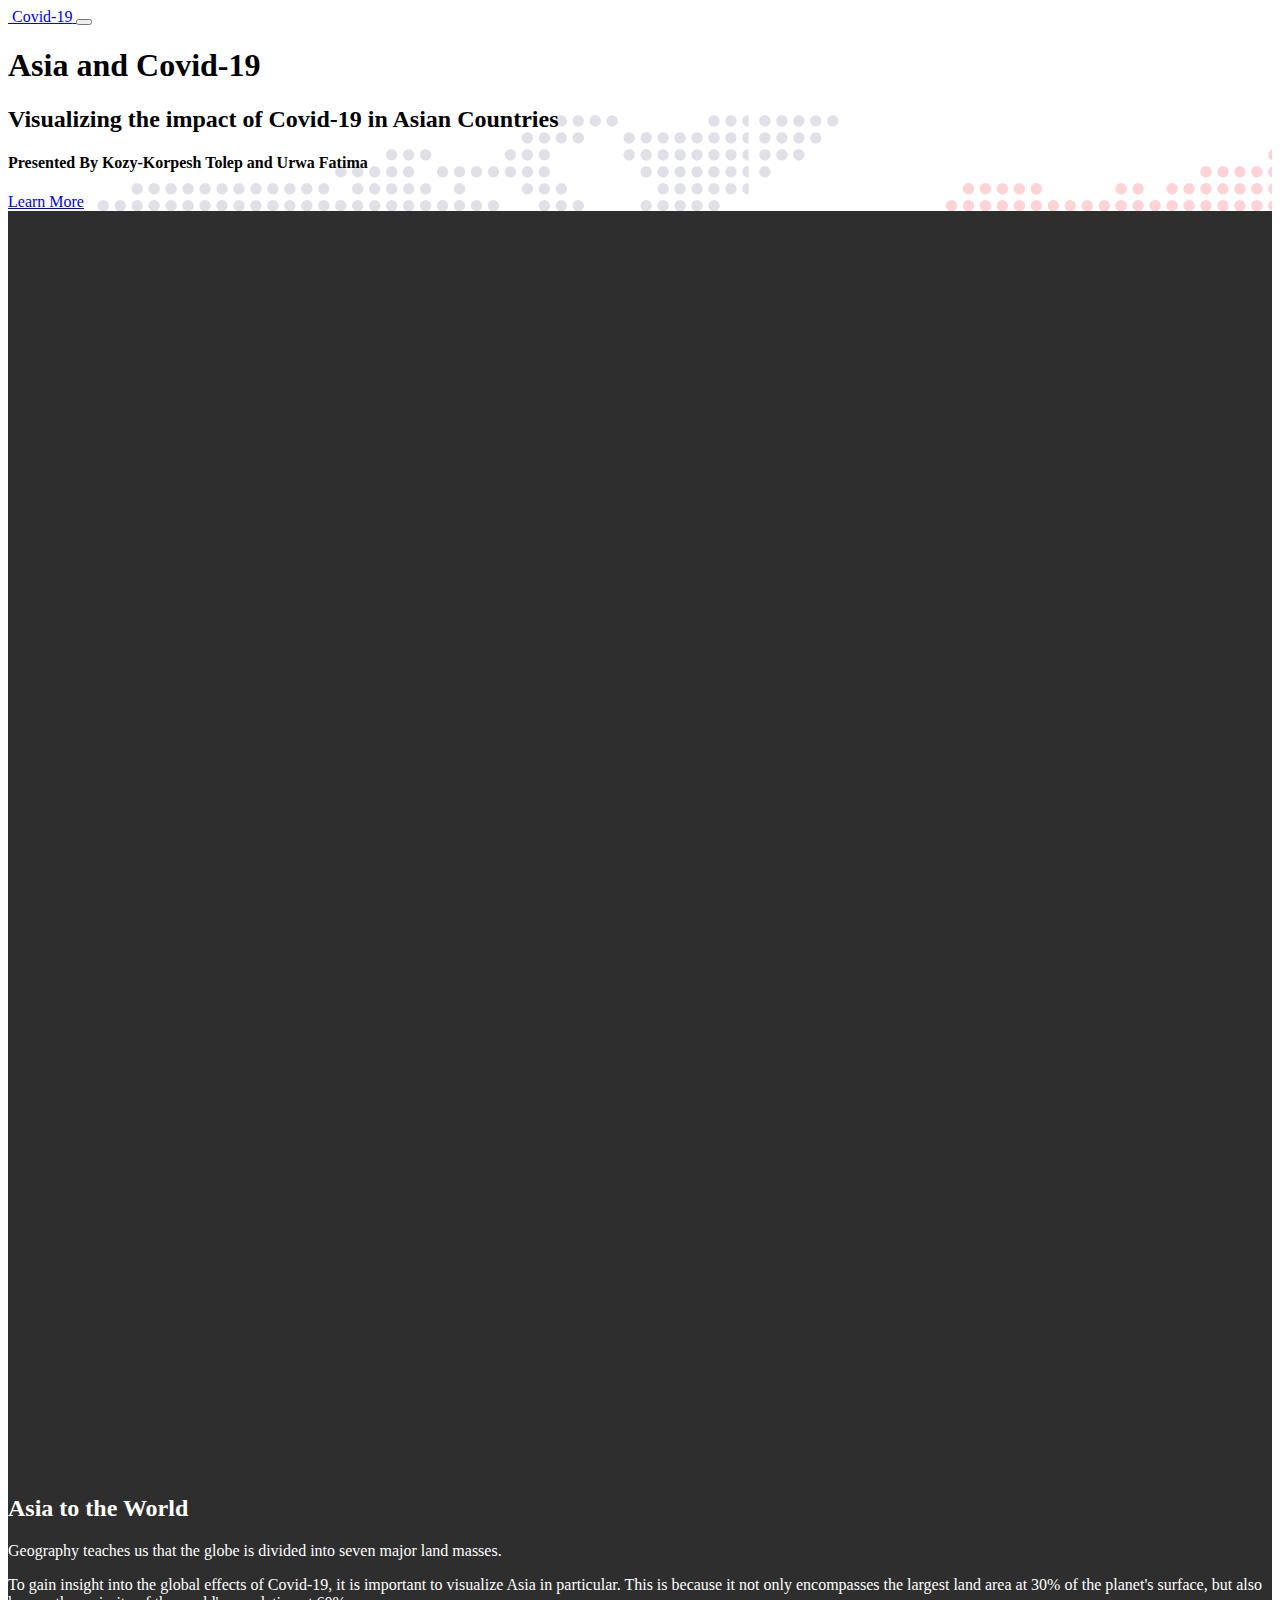
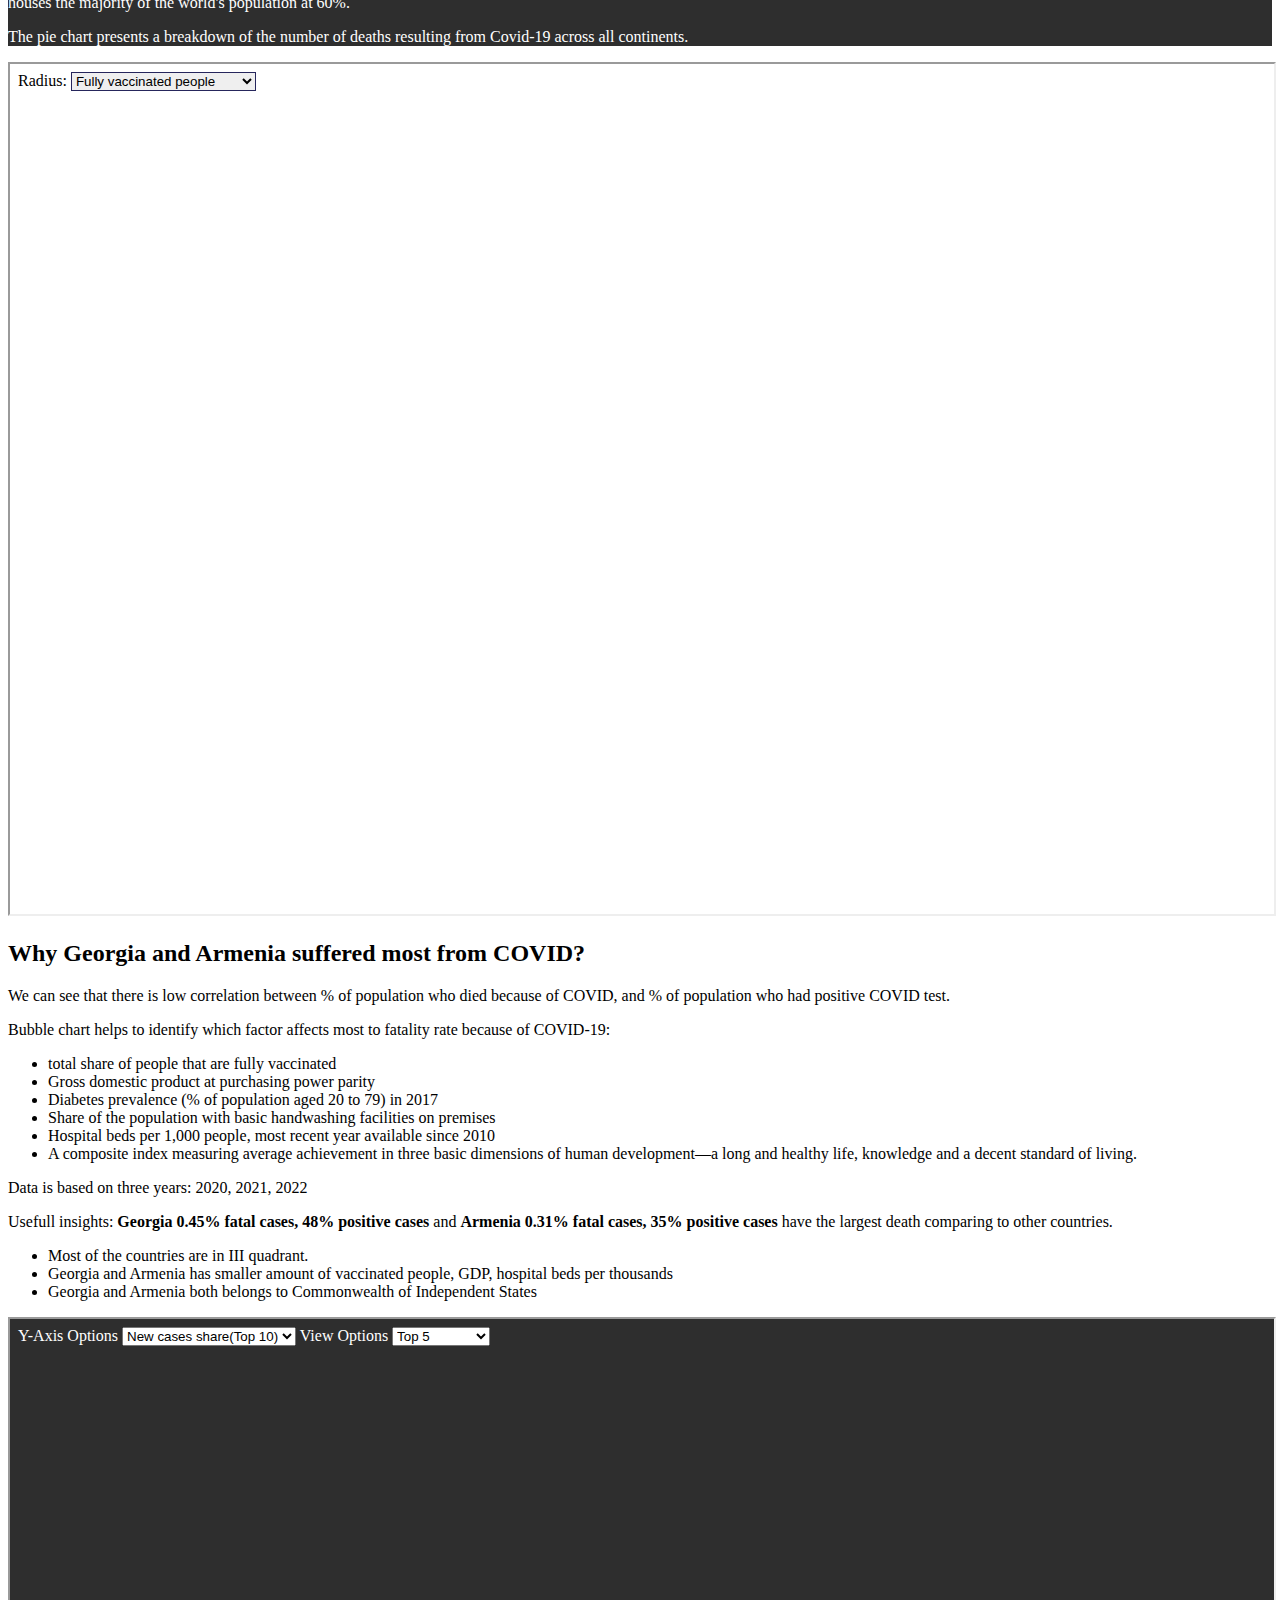
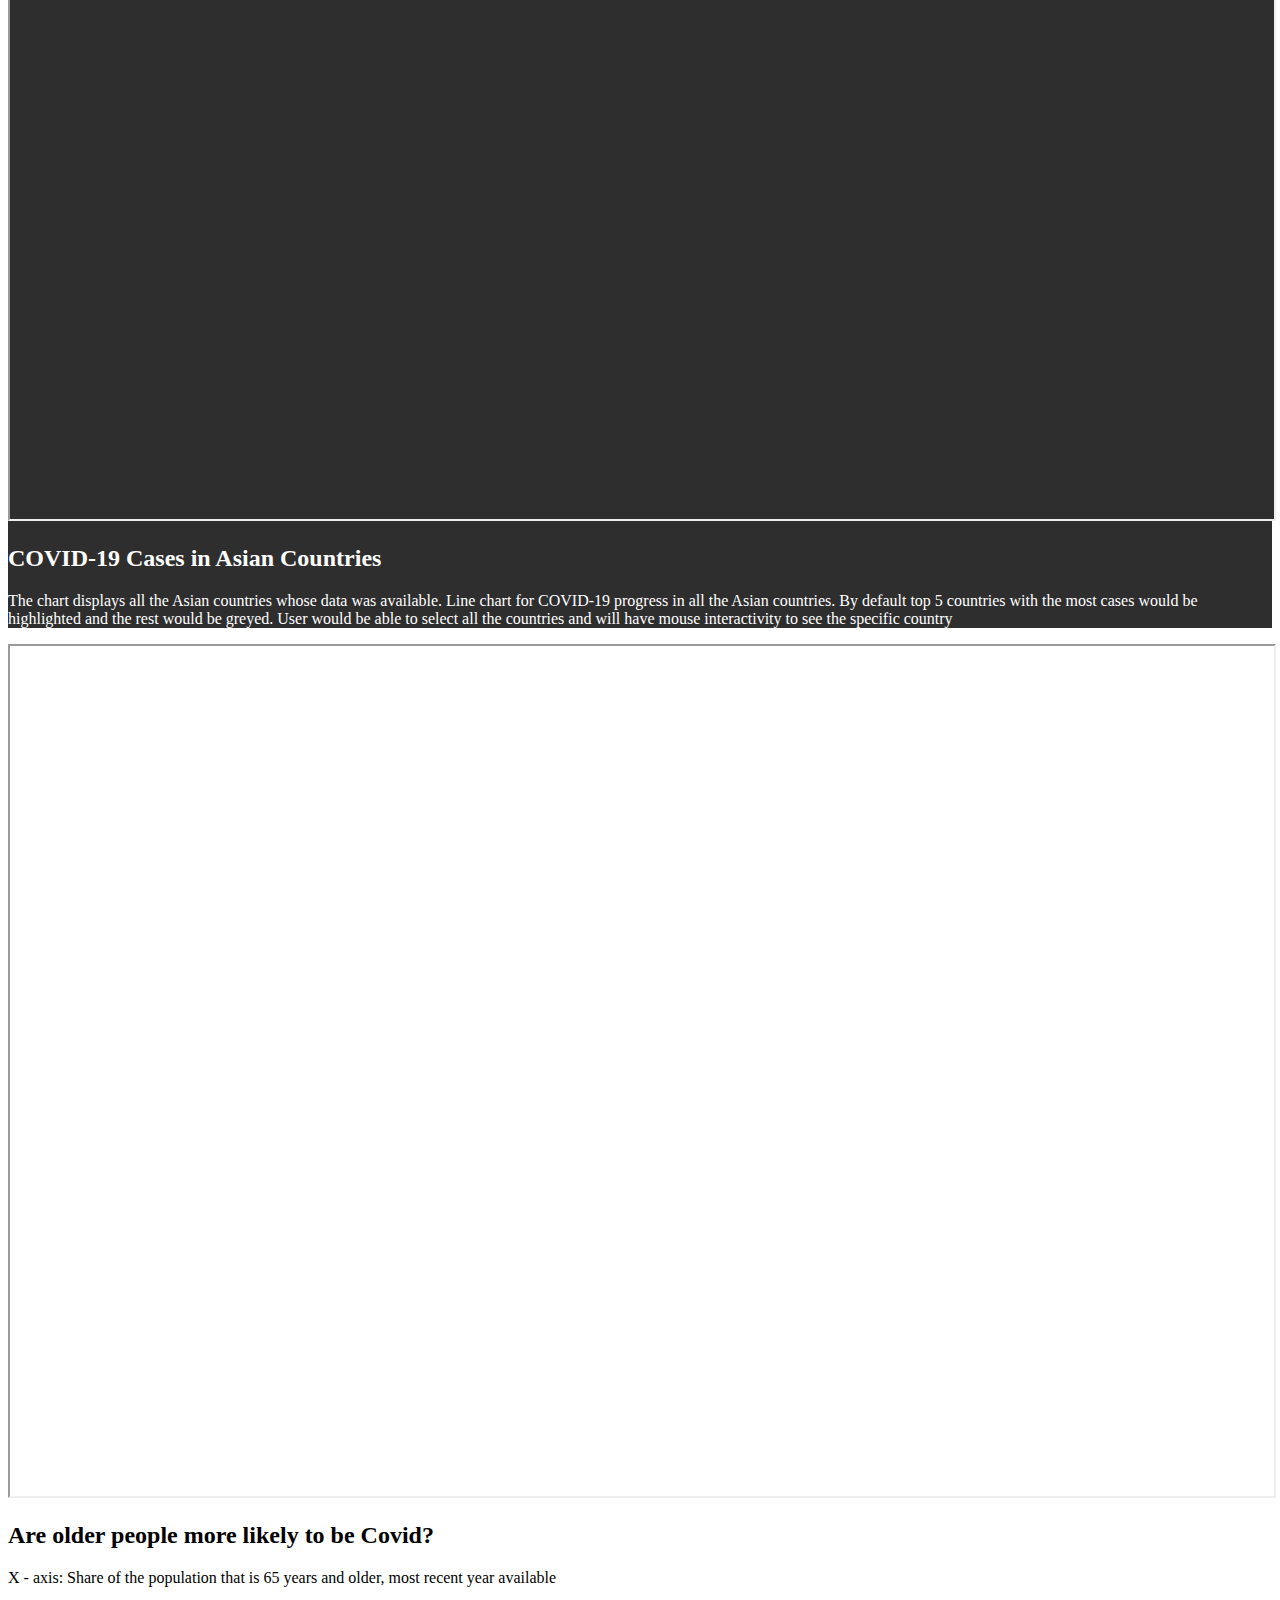
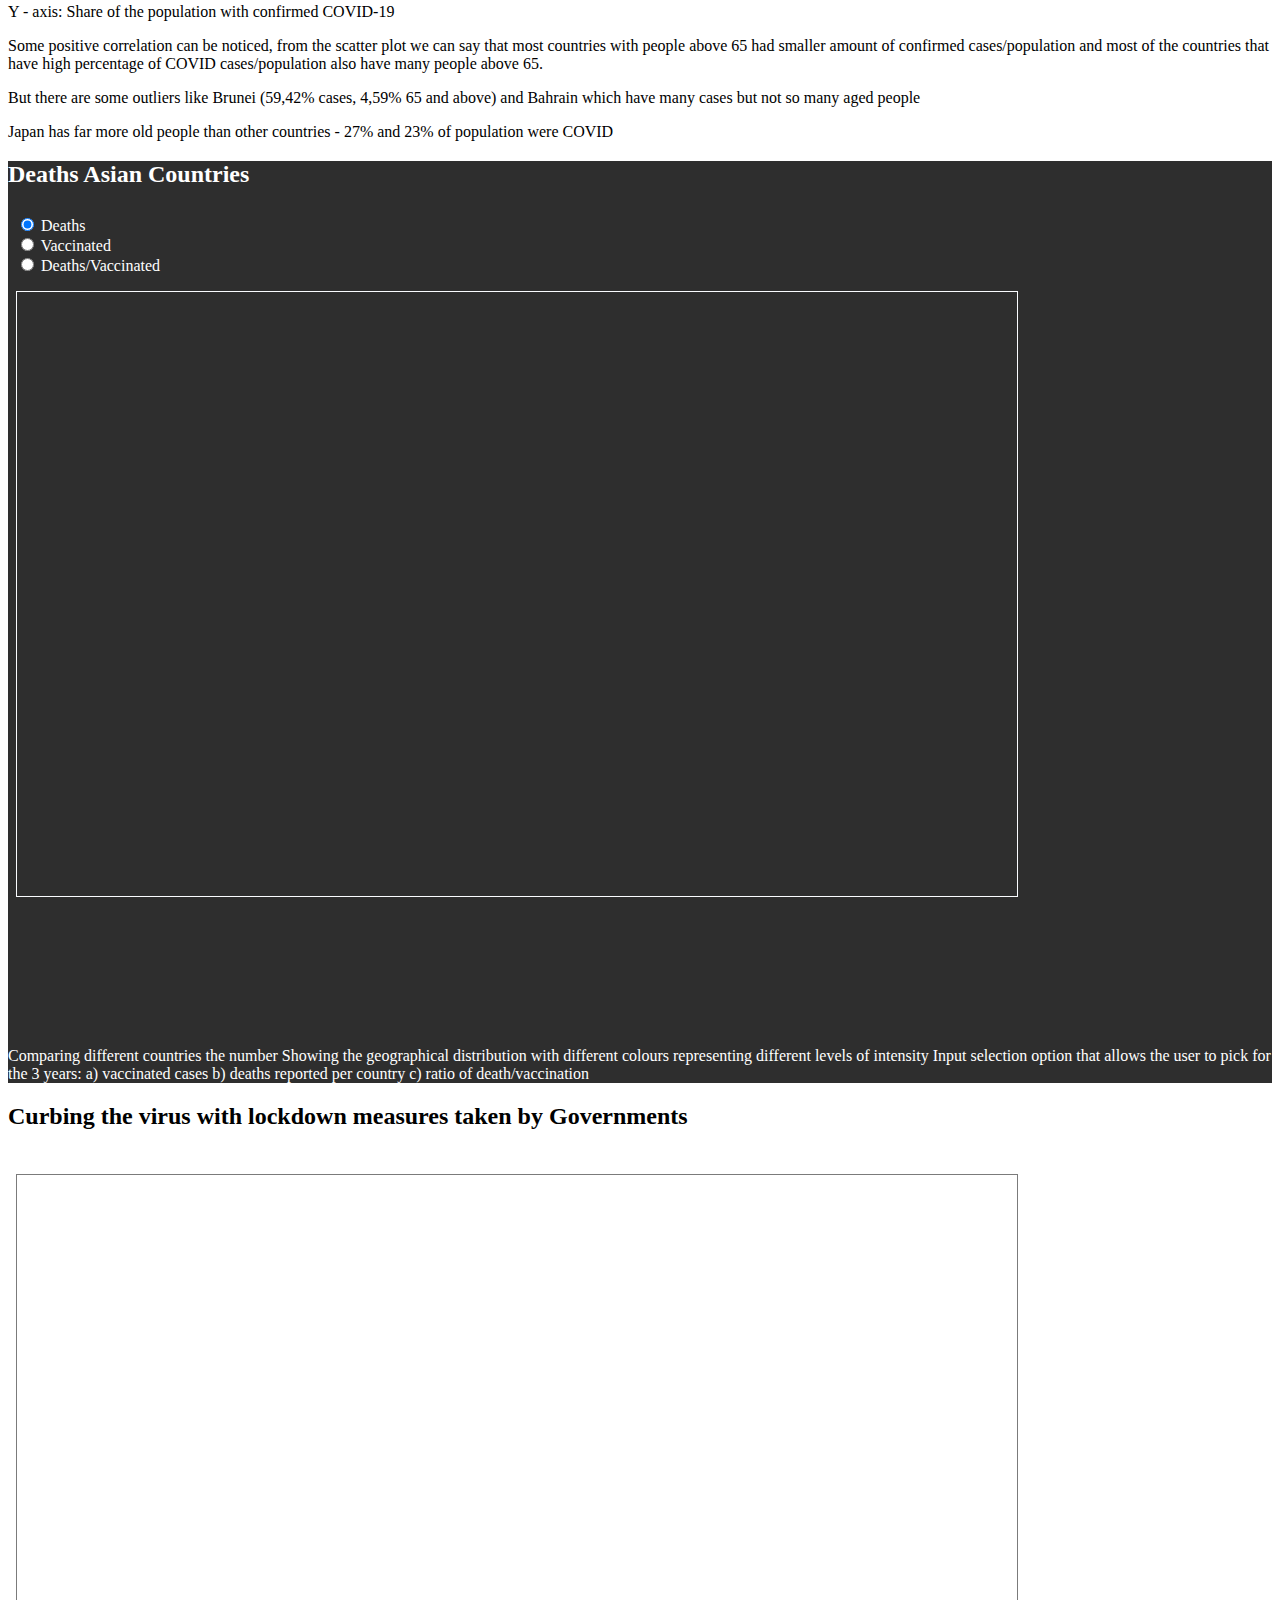
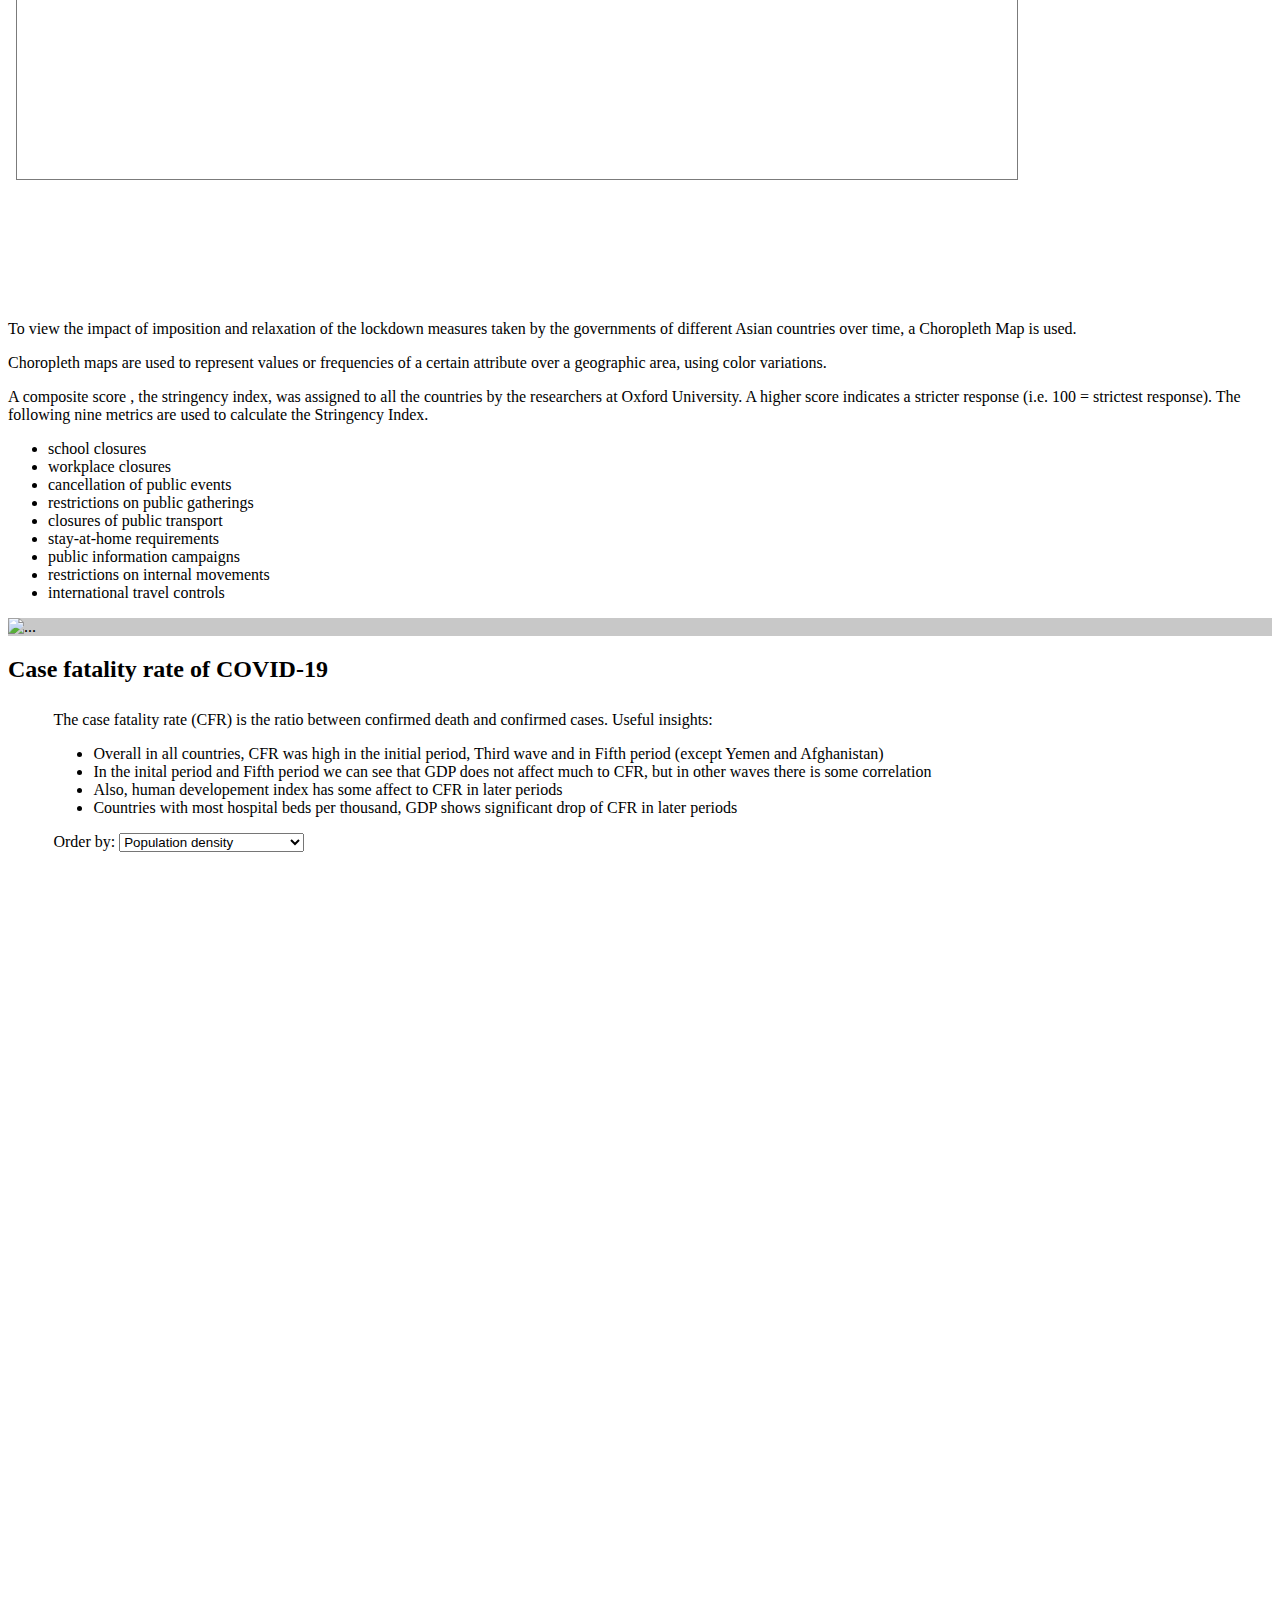
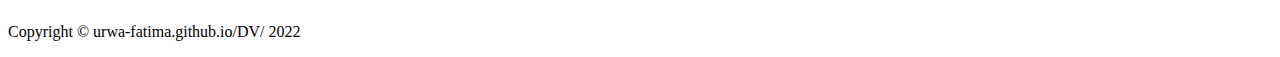
==== index.html @ a793b96e "updates" ====
<!DOCTYPE html>
<html lang="en">

<head>
    <meta charset="UTF-8">
    <meta http-equiv="X-UA-Compatible" content="IE=edge">
    <meta name="viewport" content="width=device-width, initial-scale=1.0">

    <title>Covid-19 Data Visualization for Asia</title>
    <link rel="icon" type="image/png" sizes="64x64" href="./images/favicon3.ico">

    <!-- Font Awesome icons (free version)-->
    <script src="https://use.fontawesome.com/releases/v6.1.0/js/all.js" crossorigin="anonymous"></script>
    <!-- Google fonts-->
    <link href="https://fonts.googleapis.com/css?family=Catamaran:100,200,300,400,500,600,700,800,900"
        rel="stylesheet" />
    <link href="https://fonts.googleapis.com/css?family=Lato:100,100i,300,300i,400,400i,700,700i,900,900i"
        rel="stylesheet" />
    <!-- Core theme CSS (includes Bootstrap)-->
    <link href="./css/styles.css" rel="stylesheet" />
    <link href="./css/style-custom.css" rel="stylesheet" />

    <script src="https://ajax.googleapis.com/ajax/libs/jquery/2.1.1/jquery.min.js"></script>
    <!-- d3 library -->
    <script src="https://d3js.org/d3.v6.js"></script>
    <!-- <script src="https://d3js.org/d3.v4.js"></script> -->

</head>

<body class="d-flex flex-column min-vh-100" id="page-top">
    <!-- Navigation-->
    <!-- Navigation-->
    <nav class="navbar navbar-expand-lg navbar-dark navbar-custom fixed-top ">
        <div class="container px-5  flex-sm-nowrap">

            <a class="navbar-brand" href="index.html">
                <img width="8%" src="images/favicon3.ico" alt=""> <span>Covid-19</span> </a>
            <button class="navbar-toggler" type="button" data-bs-toggle="collapse" data-bs-target="#navbarResponsive"
                aria-controls="navbarResponsive" aria-expanded="false" aria-label="Toggle navigation"><span
                    class="navbar-toggler-icon"></span></button>
            <div class="collapse navbar-collapse" id="navbarResponsive">
                <ul class="navbar-nav ms-auto">
                    <!-- <li class="nav-item"><a class="nav-link" href="./cases.html" target="_blank">Cases</a></li>
                    <li class="nav-item"><a class="nav-link" href="./deaths.html" target="_blank">Deaths</a></li>
                    <li class="nav-item"><a class="nav-link" href="./vaccinations.html" target="_blank">Vaccinations</a> -->
                    </li>
                </ul>
            </div>
        </div>
    </nav>

    <!-- Header-->
    <header style="background-image: url('images/asia-highlighted-world-dot-map.png');" class="masthead text-center">
        <div class="masthead-content">
            <div class="container px-5">
                <h1 class="masthead-heading mb-0">Asia and Covid-19</h1>
                <h2 class="masthead-subheading mb-5">Visualizing the impact of Covid-19 in Asian Countries</h2>
                <h4 class="mb-0">Presented By Kozy-Korpesh Tolep and Urwa Fatima</h4>
                <a class="btn btn-primary btn-xl rounded-pill mt-5" href="#scroll">Learn More</a>
            </div>
        </div>
    </header>

    <!-- Content section 1 Pie Chart-->
    <section class="odd-section" id="scroll">
        <div class="container px-2">
            <div class="row gx-5 align-items-center">
                <div class="col-lg-6 order-lg-2 center-align-div">
                    <div id="world-asia-pie-chart" class="svg-container align-items-center">
                    </div>
                    <script src="js/pie-chart.js"></script>

                </div>
                <div class="col-lg-6 order-lg-1">
                    <div class="p-5">
                        <h2 class="display-4">Asia to the World</h2>
                        <!-- <h5 class="display-6">Continents deaths distribution</h5> -->
                        <p>Geography teaches us that the globe is divided into seven major land masses.</p>
                        <p>To gain insight into the global effects of Covid-19,
                            it is important to visualize Asia in particular.
                            This is because it not only encompasses the largest
                            land area at 30% of the planet's surface, but also houses
                            the majority of the world's population at 60%. </p>
                        <p> The pie chart presents a breakdown of the number of deaths
                            resulting from Covid-19 across all continents.</p>

                    </div>
                </div>
            </div>
        </div>
    </section>
    <!-- Content section 2 Bubble Chart-->
    <section>
        <div class="container px-2">
            <div class="row gx-5 align-items-center">
                <div class="col-md-8">
                    <iframe src="charts/bubble.html" title="Bubble Chart"
                        style="width: 100%; height: 850px; overflow: hidden;" scrolling="no"></iframe>
                </div>
                <div class="col-md-4 pb-5">
                    <h2 class="display-5 pt-5">Why Georgia and Armenia suffered most from COVID?</h2>
                    We can see that there is low correlation between % of population who died because of COVID, and % of
                    population who had positive COVID test.
                    <p></p>
                    <p>Bubble chart helps to identify which factor affects most to fatality rate because of COVID-19:
                    <ul>
                        <li>total share of people that are fully vaccinated </li>
                        <li>Gross domestic product at purchasing power parity </li>
                        <li>Diabetes prevalence (% of population aged 20 to 79) in 2017 </li>
                        <li>Share of the population with basic handwashing facilities on premises</li>
                        <li>Hospital beds per 1,000 people, most recent year available since 2010</li>
                        <li> A composite index measuring average achievement in three basic dimensions of human
                            development—a long and healthy life, knowledge and a decent standard of living.
                        </li>
                    </ul>

                    </p>
                    <p>Data is based on three years: 2020, 2021, 2022</p>
                    Usefull insights:

                    <strong>Georgia 0.45% fatal cases, 48% positive cases </strong> and
                    <strong>Armenia 0.31% fatal cases, 35% positive cases</strong>
                    have the largest death comparing to other
                    countries.
                    <ul>
                        <li> Most of the countries are in III quadrant.</li>
                        <li>Georgia and Armenia has smaller amount of vaccinated people, GDP, hospital beds per
                            thousands</li>
                        <li>Georgia and Armenia both belongs to Commonwealth of Independent States</li>

                    </ul>
                    <!-- <a class="btn btn-outline-primary rounded-pill btn-l" href="charts/line_chart.html"
                        target="_blank">Learn More</a> -->
                </div>
            </div>
        </div>
    </section>
    <!-- Content section 3 Line Charts-->
    <section class="odd-section">
        <div class="container px-2">
            <div class="row gx-5 align-items-center">
                <div class="col-md-8 order-md-2">
                    <iframe src="charts/line_chart.html" title="Line Chart"
                        style="width: 100%; height: 800px; overflow: hidden;" scrolling="no"></iframe>
                    <!-- <div class="p-5"><img class="img-fluid rounded-circle p-5" src="images/virus-png.png" alt="..." />
                    </div> -->
                </div>
                <div class="col-lg-4 order-lg-1">
                    <div class="p-2">
                        <h2 class="display-4">COVID-19 Cases in Asian Countries</h2>
                        <p>The chart displays all the Asian countries whose data was available.
                            Line chart for COVID-19 progress in all the Asian countries.
                            By default top 5 countries with the most cases
                            would be highlighted and the rest would be greyed.
                            User would be able to select all the countries
                            and will have mouse interactivity to see the specific country
                        </p>
                        <!-- <a class="btn btn-primary rounded-pill btn-l" href="charts/line_chart.html"
                            target="_blank">Learn More</a> -->
                    </div>
                </div>
            </div>
        </div>
    </section>
    <!-- Content section 4 Scatter Plot-->
    <section>
        <div class="row gx-5 align-items-center">
            <div class="col-lg-8 order-lg-1">
                <iframe src="charts/scatter_plot.html" title="Scatter Plot"
                    style="width: 100%; height: 850px; overflow: hidden;" scrolling="no"></iframe>
                <!-- <div class="p-5"><img class="img-fluid rounded-circle p-5" src="images/vaccine.png" alt="..." />
                </div> -->
            </div>
            <div class="col-lg-4 order-lg-2">
                <div class="p-2">
                    <h2 class="display-4">Are older people more likely to be Covid?</h2>
                    <p>X - axis: Share of the population that is 65 years and older, most recent year available</p>
                    <p>Y - axis: Share of the population with confirmed COVID-19</p>
                    <p>Some positive correlation can be noticed, from the scatter plot we can say that most countries
                        with people above 65 had smaller amount of confirmed cases/population
                        and most of the countries that have high percentage of COVID cases/population also have many
                        people above 65. </p>
                    <p>But there are some outliers like Brunei (59,42% cases, 4,59% 65 and above) and Bahrain which have
                        many cases but not so many aged people</p>
                    <p>Japan has far more old people than other countries - 27% and 23% of population were COVID</p>
                </div>
            </div>
        </div>
        <div class="container px-5">
        </div>
    </section>

    <!-- Content section 5  Maps -->
    <section class="odd-section">
        <div class="container px-2">
            <div class="row gx-5 align-items-center">
                <div class="p-5">
                    <h2 class="display-4 text-center">Deaths Asian Countries</h2>
                </div>
                <div class="col">
                    <iframe src="charts/chl.html" title="Choropleth Map"
                        style="width: 100%; height: 820px; overflow: hidden; border: 0px none;" scrolling="no"></iframe>
                    <!-- <div class="p-5"><img class="img-fluid rounded-circle p-5" src="images/virus-png.png" alt="..." />
                    </div> -->
                </div>
            </div>
            <div class="row gx-5 align-items-center">
                <div class="col">
                    <div class="p-5">

                        <p>Comparing different countries the number Showing the geographical distribution with different
                            colours representing different levels of intensity

                            Input selection option that allows the user to pick for the 3 years:
                            a) vaccinated cases
                            b) deaths reported per country
                            c) ratio of death/vaccination
                        </p>
                        <!-- <a class="btn btn-primary rounded-pill btn-l" href="charts/line_chart.html"
                            target="_blank">Learn More</a> -->
                    </div>
                </div>
            </div>

        </div>
    </section>

    <!-- Content section 6 stringency Index Map -->
    <section>
        <div class="container px-2">
            <div class="row gx-5 align-items-center">
                <div class="p-5">
                    <h2 class="display-4 text-center">Curbing the virus with lockdown measures taken by Governments</h2>
                </div>
                <div class="col">
                    <iframe src="charts/stringency.html" title="Choropleth Map"
                        style="width: 100%; height: 750px; overflow: hidden; border: 0px none;" scrolling="no"></iframe>
                    <!-- <div class="p-5"><img class="img-fluid rounded-circle p-5" src="images/virus-png.png" alt="..." />
                        </div> -->
                </div>
            </div>
            <div class="row gx-5 align-items-center">
                <div class="col">
                    <div class="p-5">

                        <p>To view the impact of imposition and relaxation of the lockdown measures taken by the
                            governments of different Asian countries over time, a Choropleth Map is used.</p>
                        <p>
                            Choropleth maps are used to represent values or frequencies of a certain attribute over a
                            geographic area, using color variations.
                        </p>
                        <p>
                            A composite score , the stringency index, was assigned to all the countries by the
                            researchers at Oxford University.
                            A higher score indicates a stricter response (i.e. 100 = strictest response).
                            The following nine metrics are used to calculate the Stringency Index.</p>
                        <ul>
                            <li>school closures</li>
                            <li>workplace closures</li>
                            <li>cancellation of public events</li>
                            <li>restrictions on public gatherings</li>
                            <li>closures of public transport</li>
                            <li>stay-at-home requirements</li>
                            <li>public information campaigns</li>
                            <li>restrictions on internal movements</li>
                            <li>international travel controls</li>
                        </ul>

                        <!-- <a class="btn btn-primary rounded-pill btn-l" href="charts/line_chart.html"
                            target="_blank">Learn More</a> -->
                    </div>
                </div>
            </div>

        </div>
    </section>
    <section style="background-color: rgb(200, 200, 200);">
        <div class="row">
            <div class="col-lg-9">
                <p></p>
            </div>
            <div class="col-lg-3">
                <div><img class="img-fluid rounded-circle p-5" src="images/vaccine.png" alt="..." />
                </div>
            </div>
    </section>

    <!-- Content section 7 stacked bar chart-->
    <section>
        <!-- <div class="container px-2"> -->
        <div class="row gx-5 align-items-center">
            <div class="p-5">
                <h2 class="display-4 text-center">Case fatality rate of COVID-19</h2>
            </div>
            <div class="col">
                <iframe src="charts/stacked_bar_chart.html" title="Stacked Barchart"
                    style="width: 100%; height: 900px; overflow: hidden; border: 0px none;" scrolling="no"></iframe>
                <!-- <div class="p-5"><img class="img-fluid rounded-circle p-5" src="images/virus-png.png" alt="..." />
                    </div> -->
            </div>
        </div>


        </div>
    </section>



    <!-- Footer-->
    <footer class="py-5 footer-custom">
        <div class="container px-5">
            <p class="m-0 text-center text-white small">Copyright &copy; urwa-fatima.github.io/DV/ 2022</p>
        </div>
    </footer>

    <!-- Bootstrap core JS -->
    <script src="js/bootstrap.bundle.min.js"></script>
    <!-- Core theme JS-->

</body>

</html>
---- css/style-custom.css ----
.page-body {
    width: 100%;
    height: 100%;
}

.link-decoration-none,
.link-decoration-none:hover {
    text-decoration: none;
    color: var(--bs-body-color);

}

.odd-section {
    /* background-color: #CCCCCC; */
    background-color: #2E2E2E;
    color: white;
}

.btn-l {
    text-transform: uppercase;
    padding: 0.7rem 3rem;
    font-size: 0.9rem;
    font-weight: 700;
    letter-spacing: 0.1rem;
}

.svg-container {
    display: inline-block;
    position: relative;
    width: 100%;
    padding-bottom: 100%;
    vertical-align: middle;
    overflow: hidden;
}

.bubble-svg {
    display: inline-block;
    position: relative;
    width: 100%;
    vertical-align: middle;
    overflow: hidden;
}

.graph-div {
    width: 100%;
    height: 100%;
}

.main-graph {
    display: flex;
    align-items: stretch;
    min-height: 100vh;
    flex: 1;

}

.center-align-div {

    align-items: center;
    align-content: center;
    align-self: center;
    display: flex;
    flex-direction: column;

}

.svg-container-line-chart {
    padding-bottom: 55% !important;
}

.svg-content {
    display: inline-block;
    position: absolute;
    /* top: 0; */
    left: 0;
}

@media (min-width: 280px) {

    .flex-sm-nowrap {
        flex-wrap: nowrap !important;
    }
}

/* Line Chart CSS */

/* AXES */
/* ticks */
.axis line {
    stroke: #706f6f;
    stroke-width: 1;
    shape-rendering: crispEdges;
}

/* axis contour */
.axis path {
    stroke: #706f6f;
    stroke-width: 1;
    shape-rendering: crispEdges;
}

/* axis text */
.axis text {
    fill: #f5f5f5;
    font-family: Georgia;
    font-size: 1.5em;
}

/* LINE CHART */
.line {
    fill: none;
    stroke: #e7e4e4;
    stroke-width: 3;
}

.ghost-line {
    fill: none;
    stroke: #FF1D33;
    opacity: 0;
    stroke-width: 10;
}


/* TOOLTIP */
.tooltip {
    fill: #2b2929;
    font-family: Georgia;
    font-size: 150%;
}

/* POINTS */
.point {
    stroke: none;
    fill: #9c9c9c;
}

/* LABEL*/
.series_label {
    fill: #e7e4e4;
    font-family: Georgia;
    font-size: 1em;
}
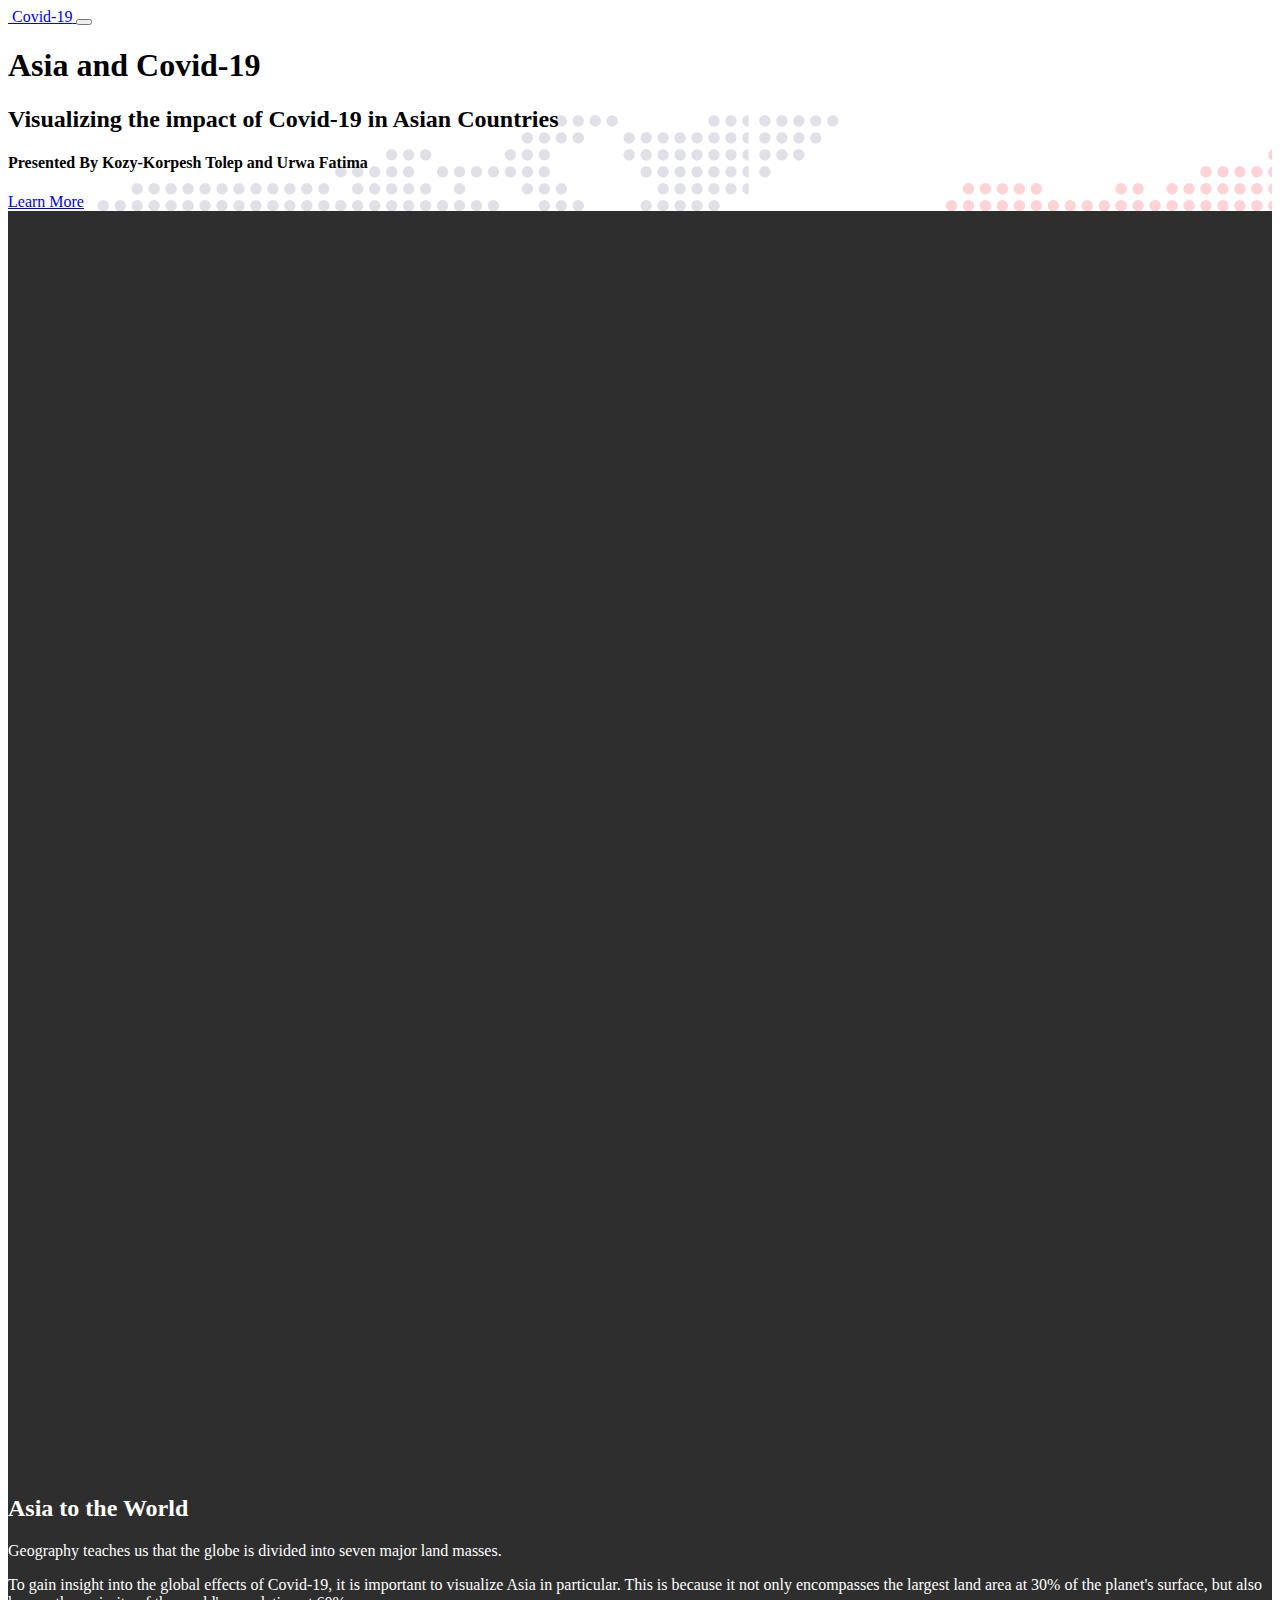
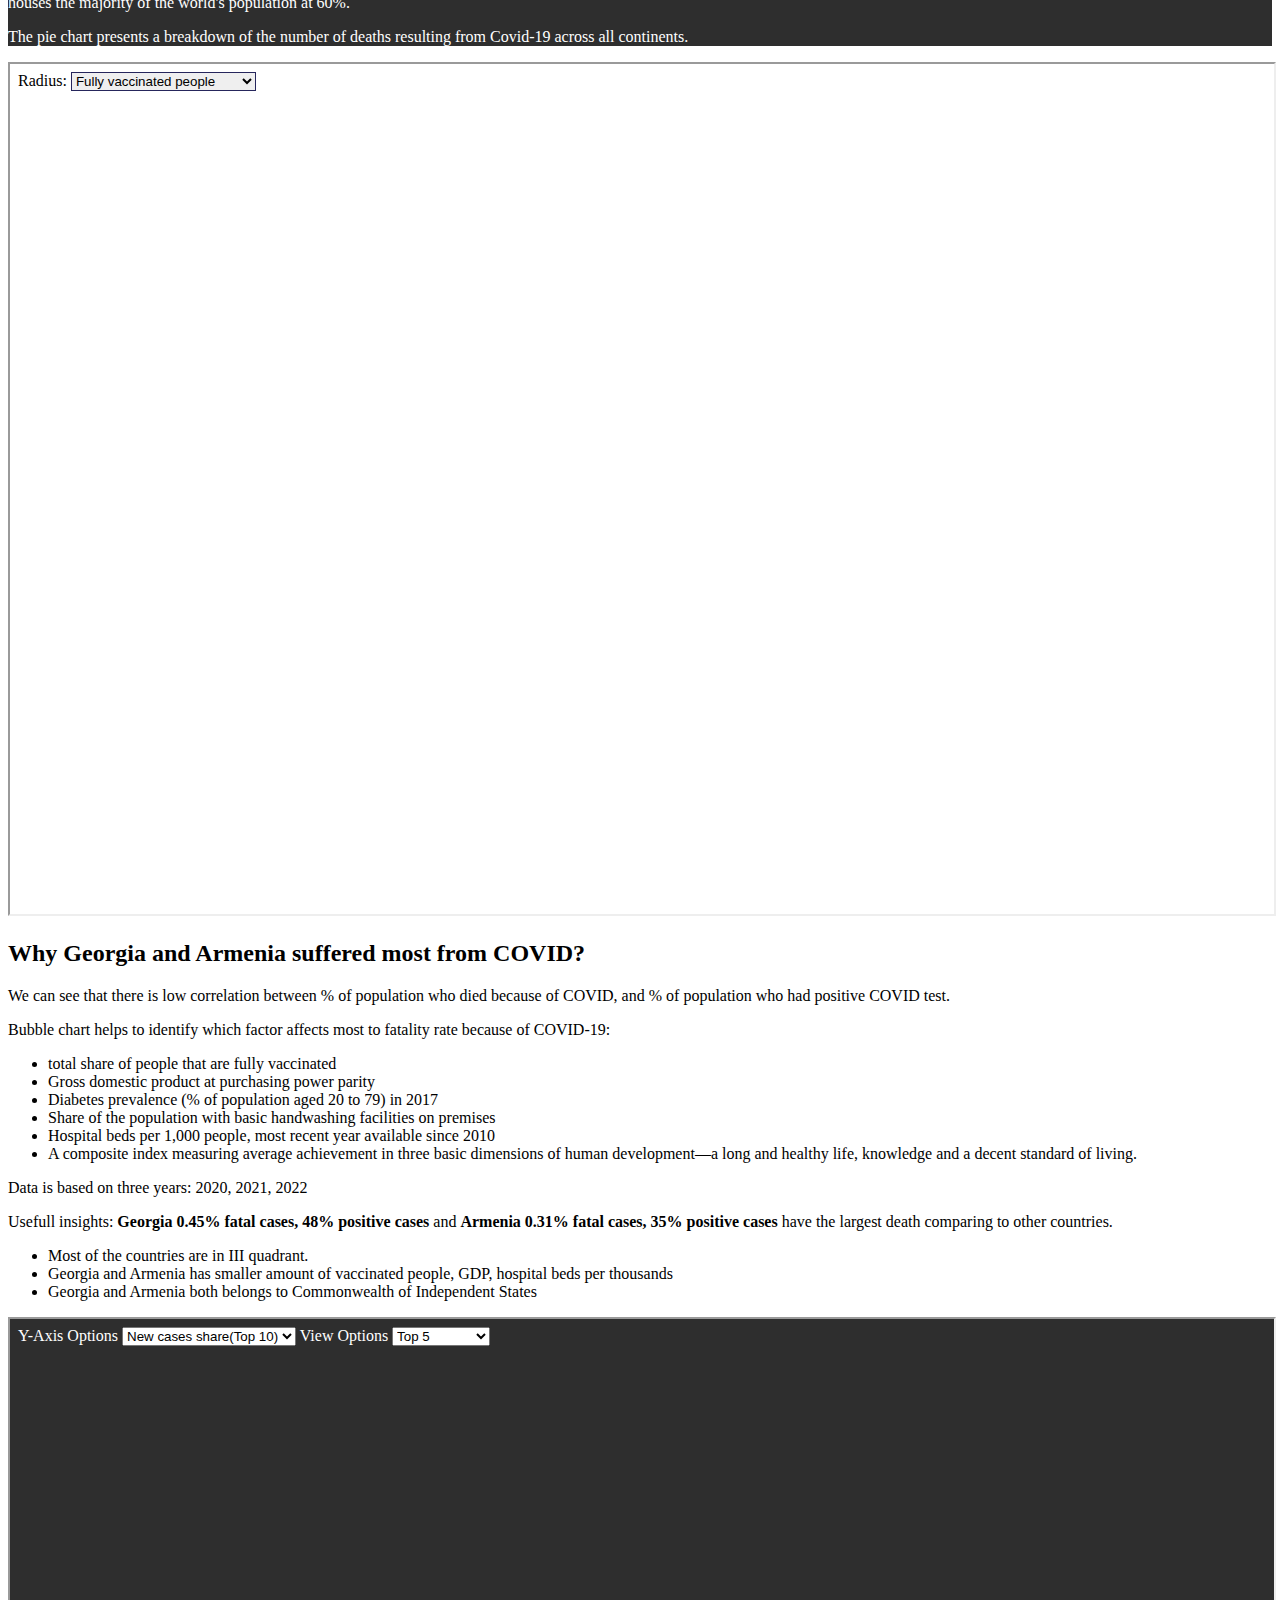
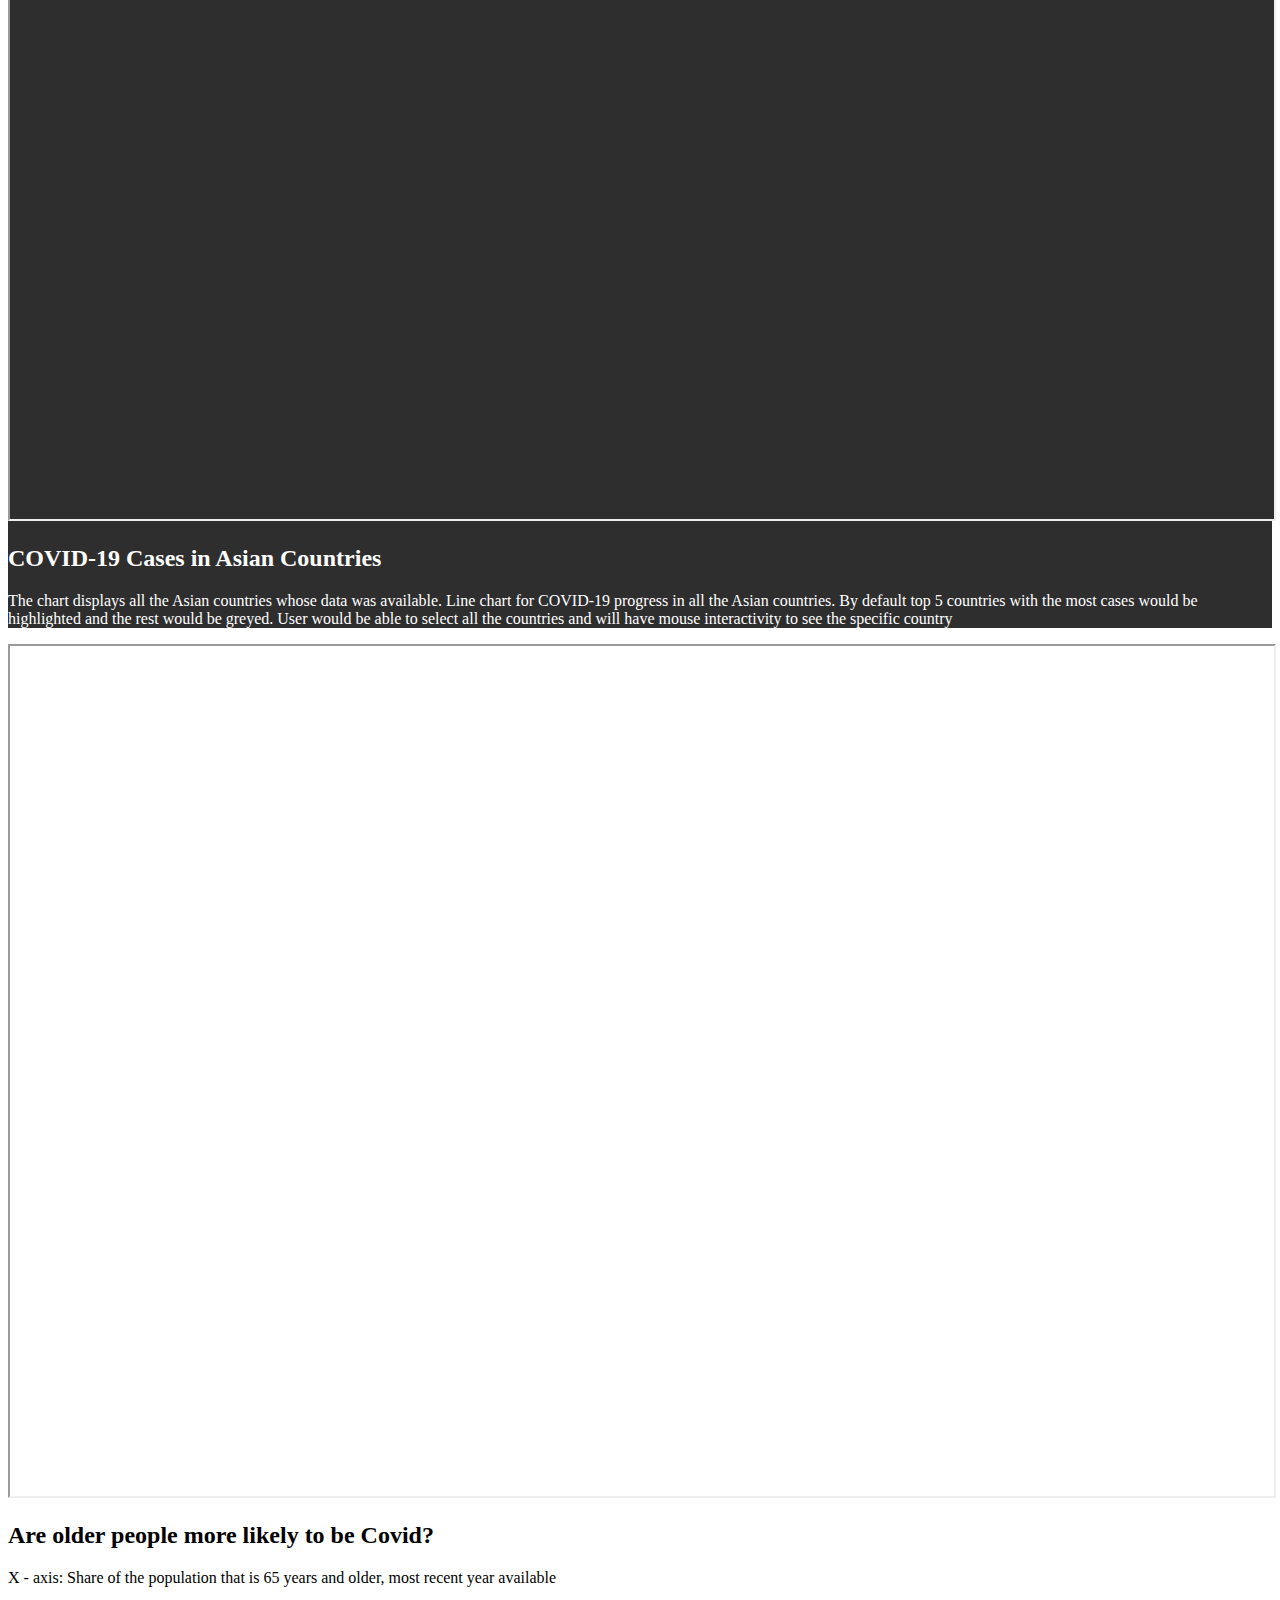
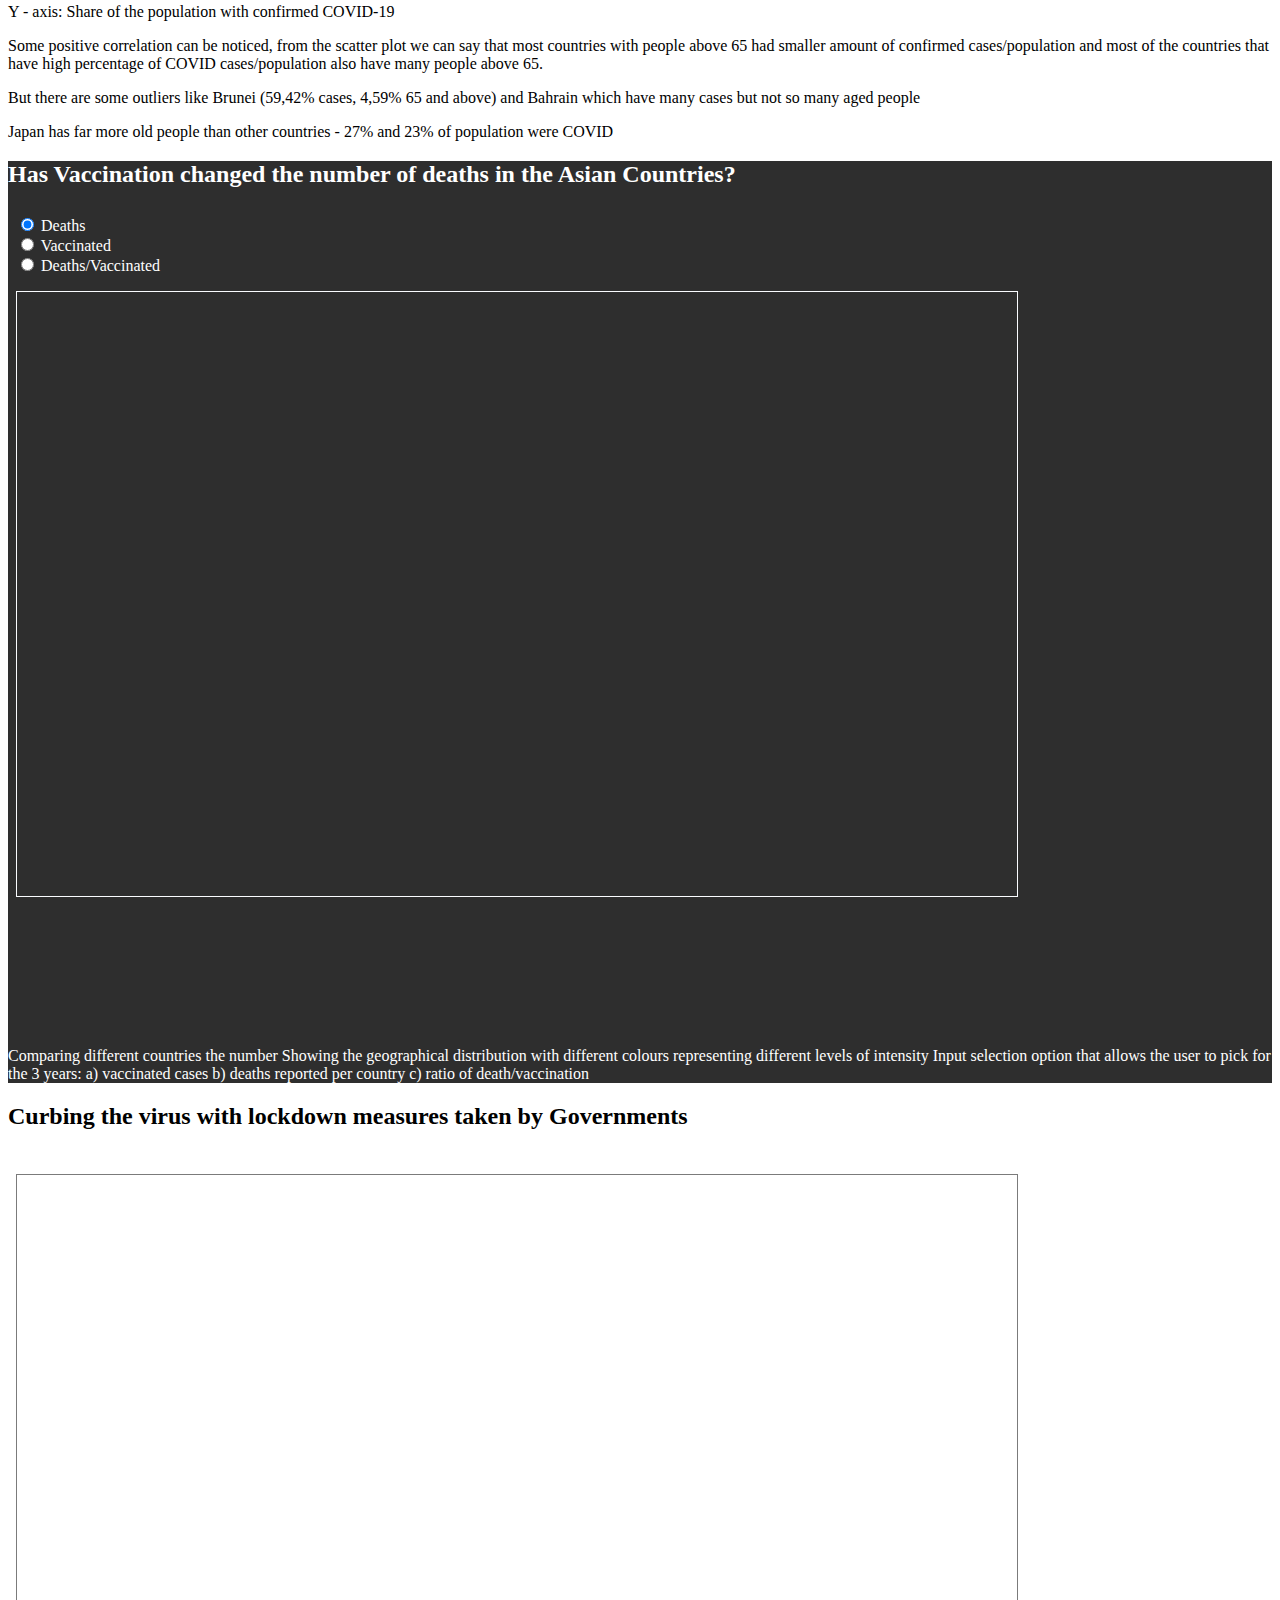
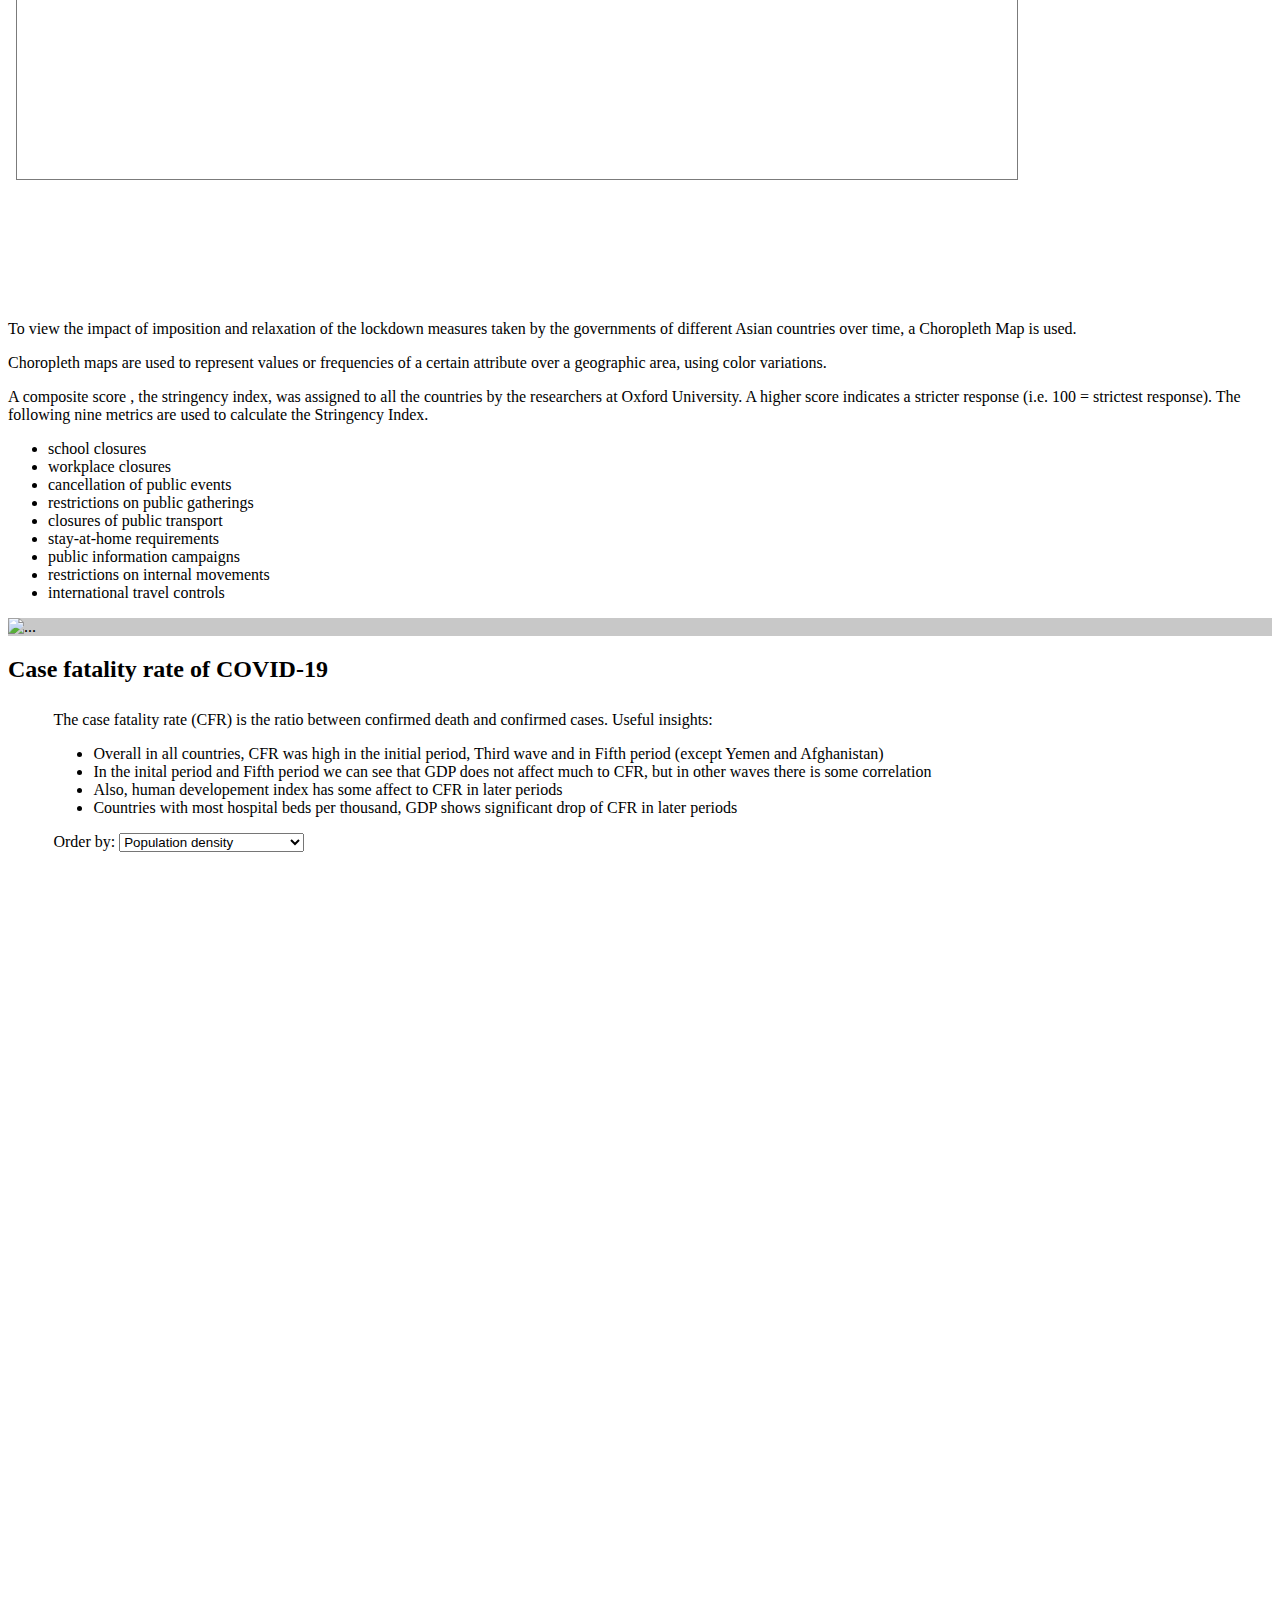
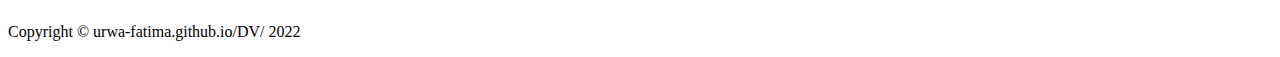
==== commit a8691602: "Update index.html" ====
--- a/index.html
+++ b/index.html
@@ -195,7 +195,8 @@
         <div class="container px-2">
             <div class="row gx-5 align-items-center">
                 <div class="p-5">
-                    <h2 class="display-4 text-center">Deaths Asian Countries</h2>
+                    <h2 class="display-4 text-center">Has Vaccination changed the number of deaths in the Asian
+                        Countries?</h2>
                 </div>
                 <div class="col">
                     <iframe src="charts/chl.html" title="Choropleth Map"
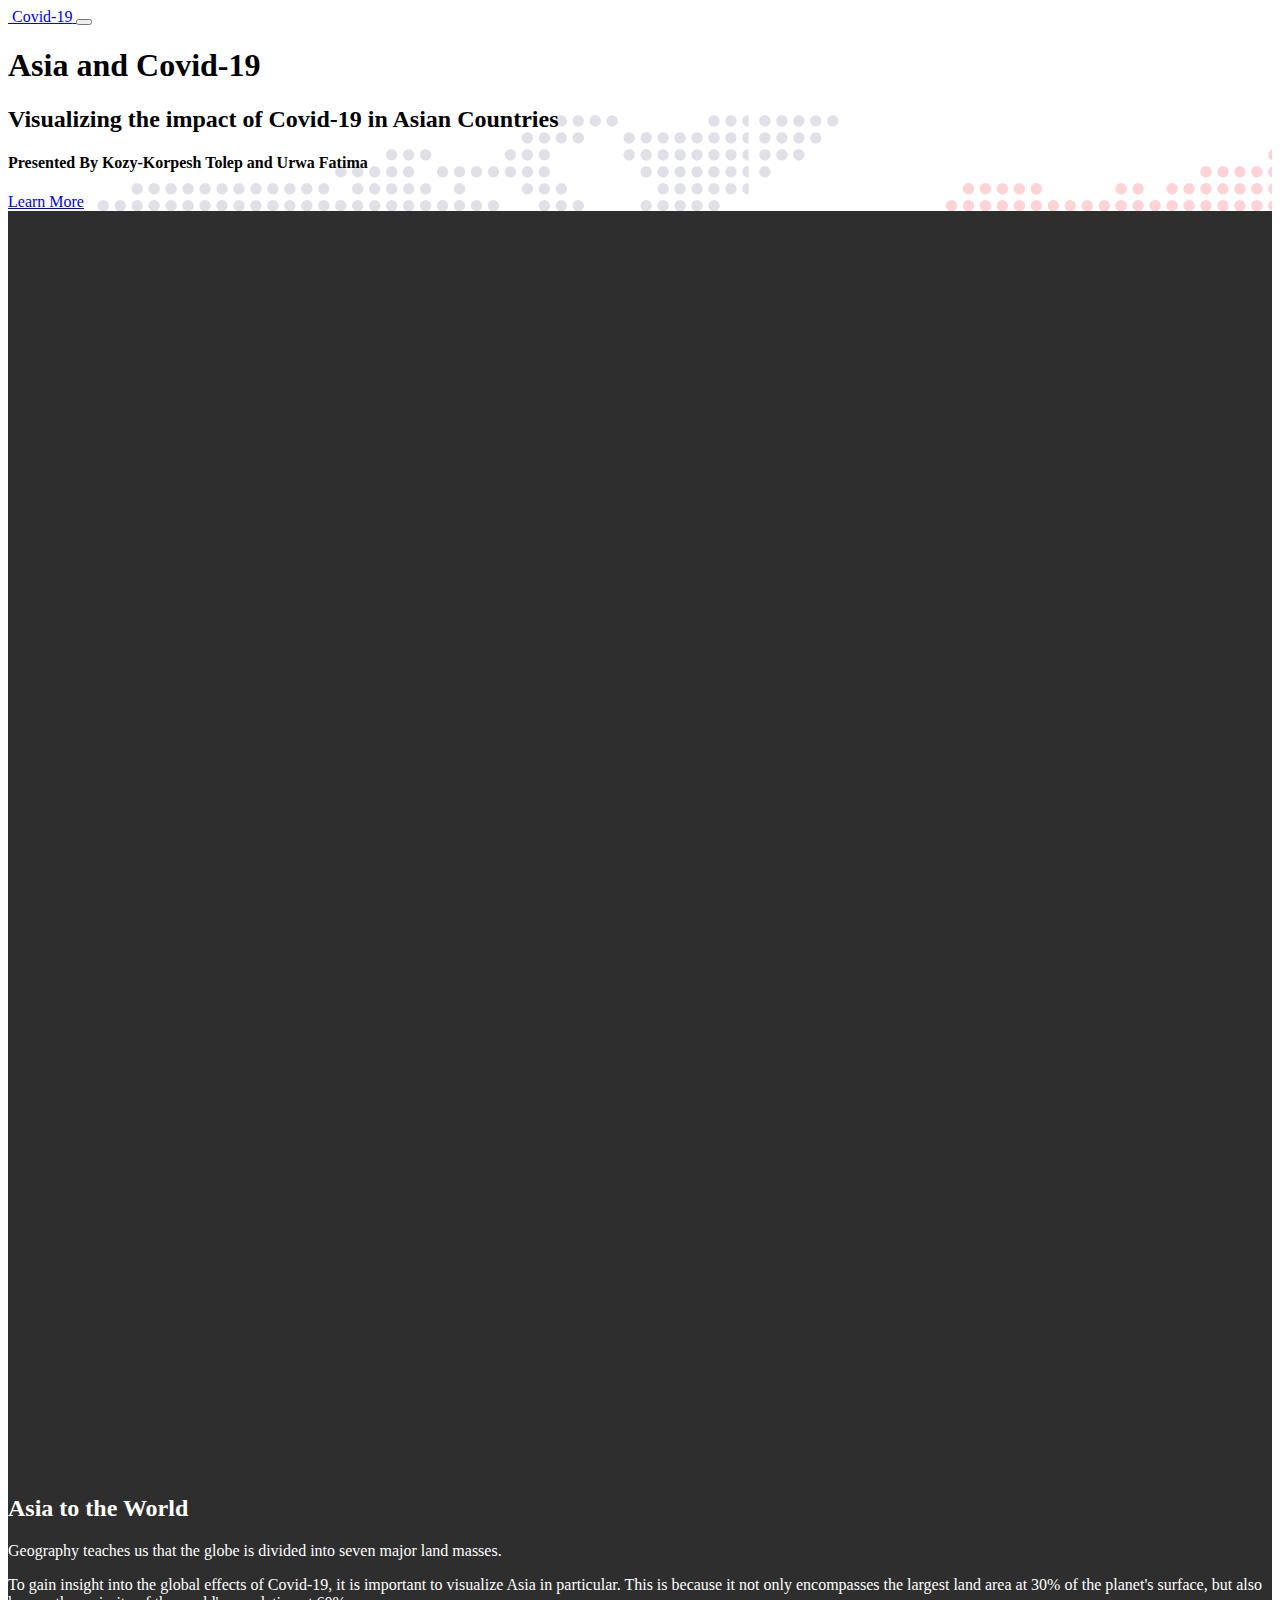
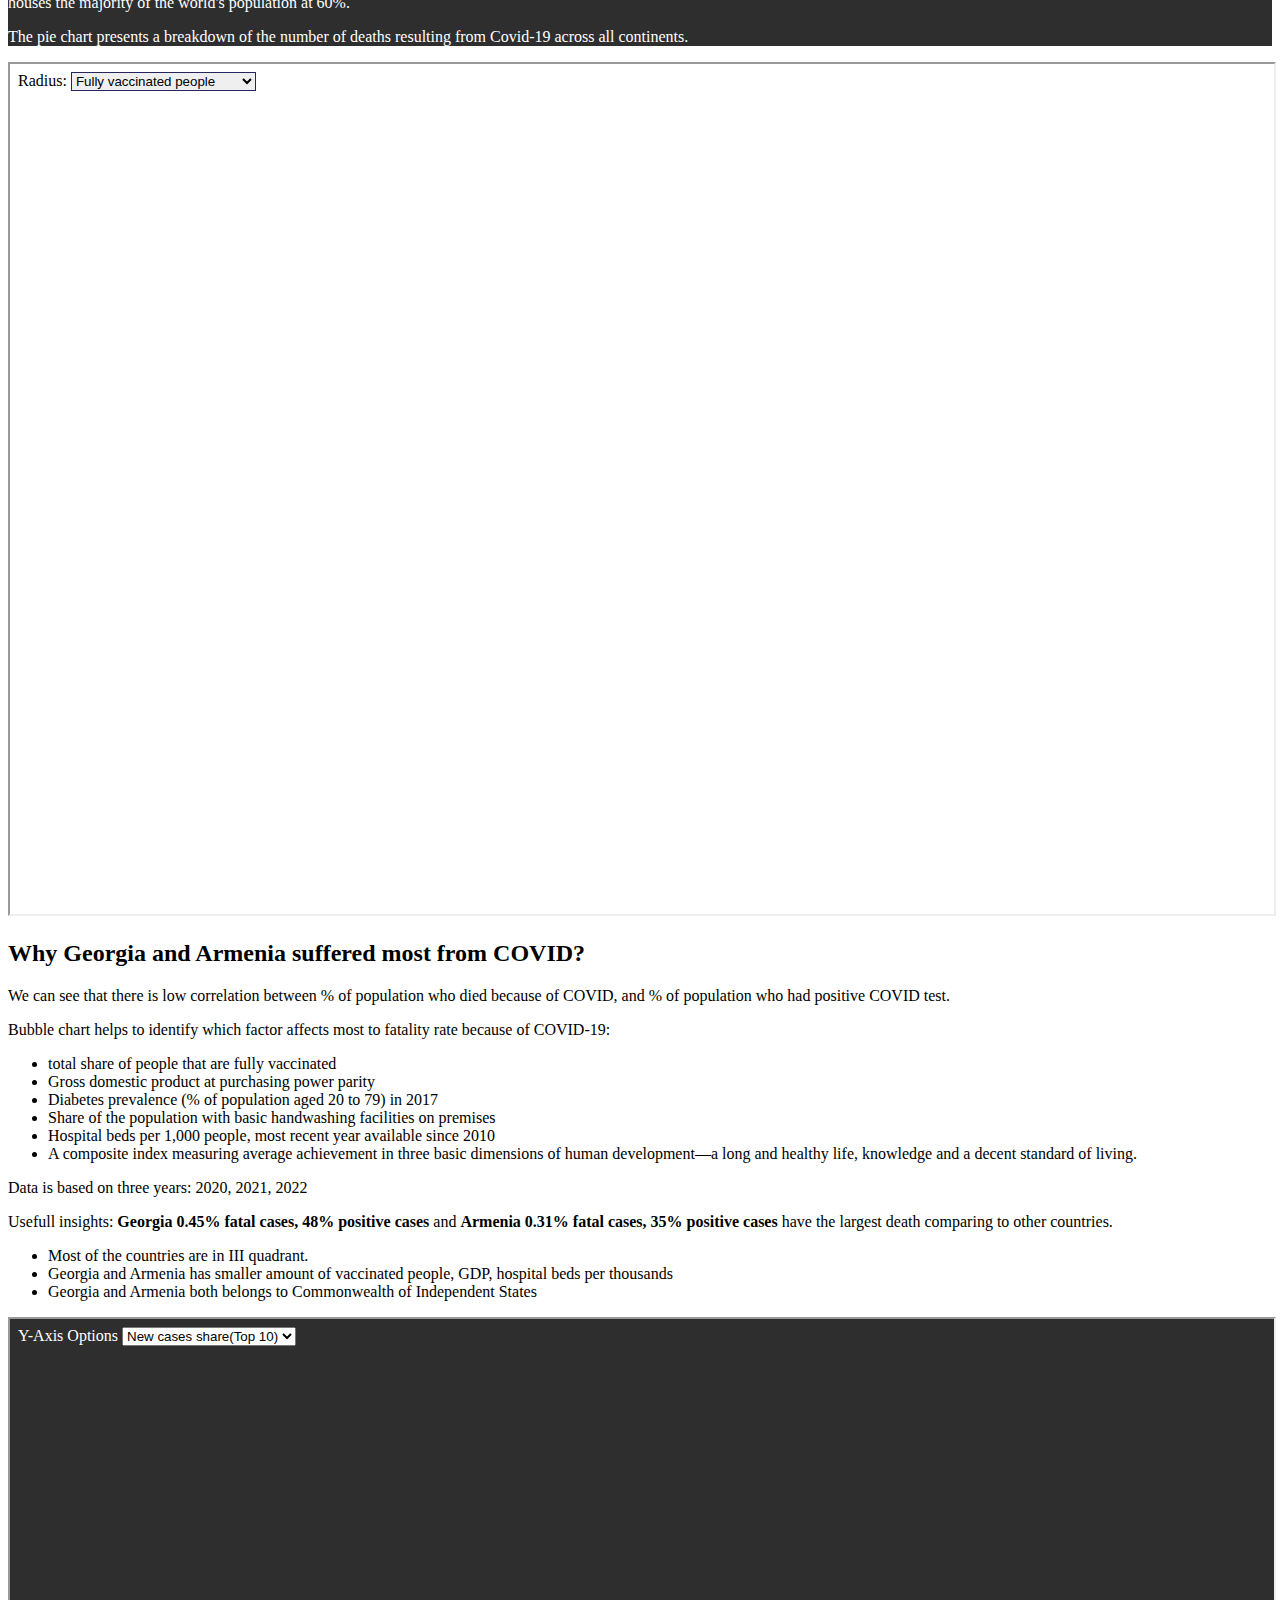
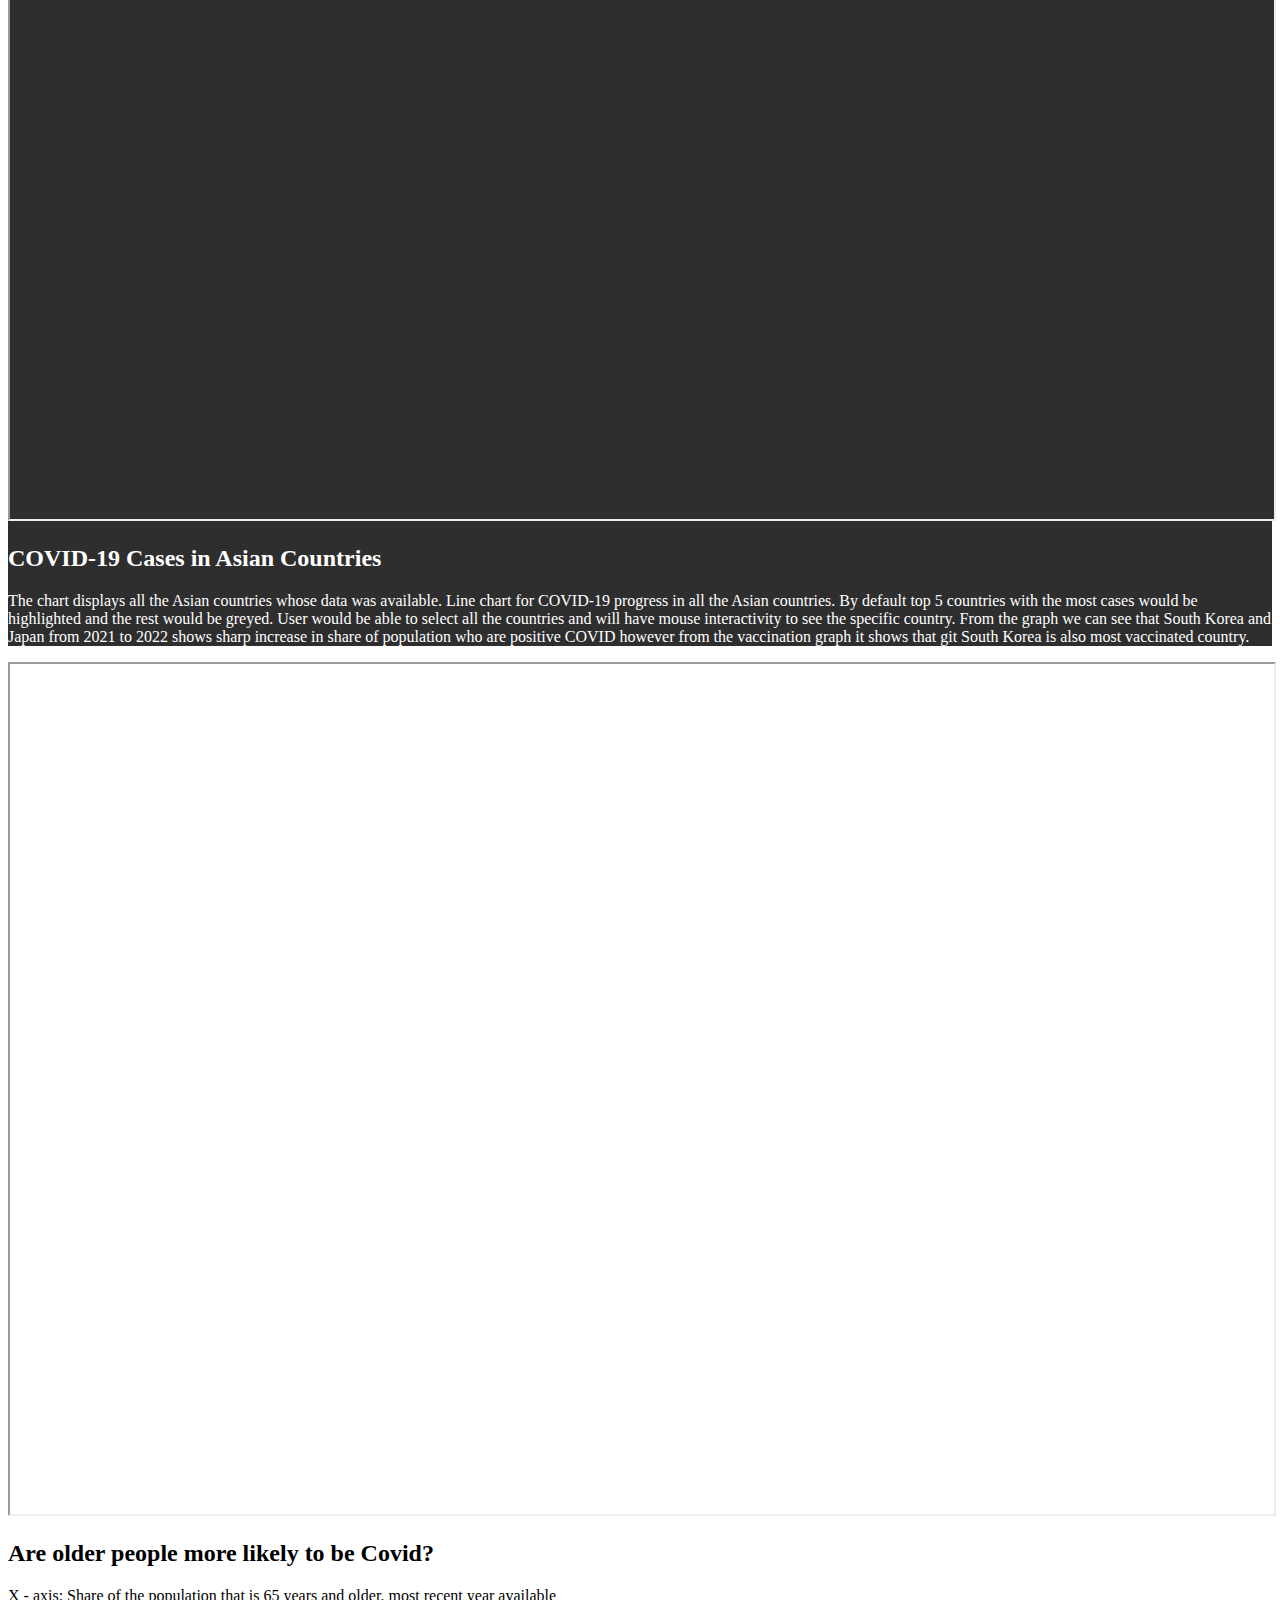
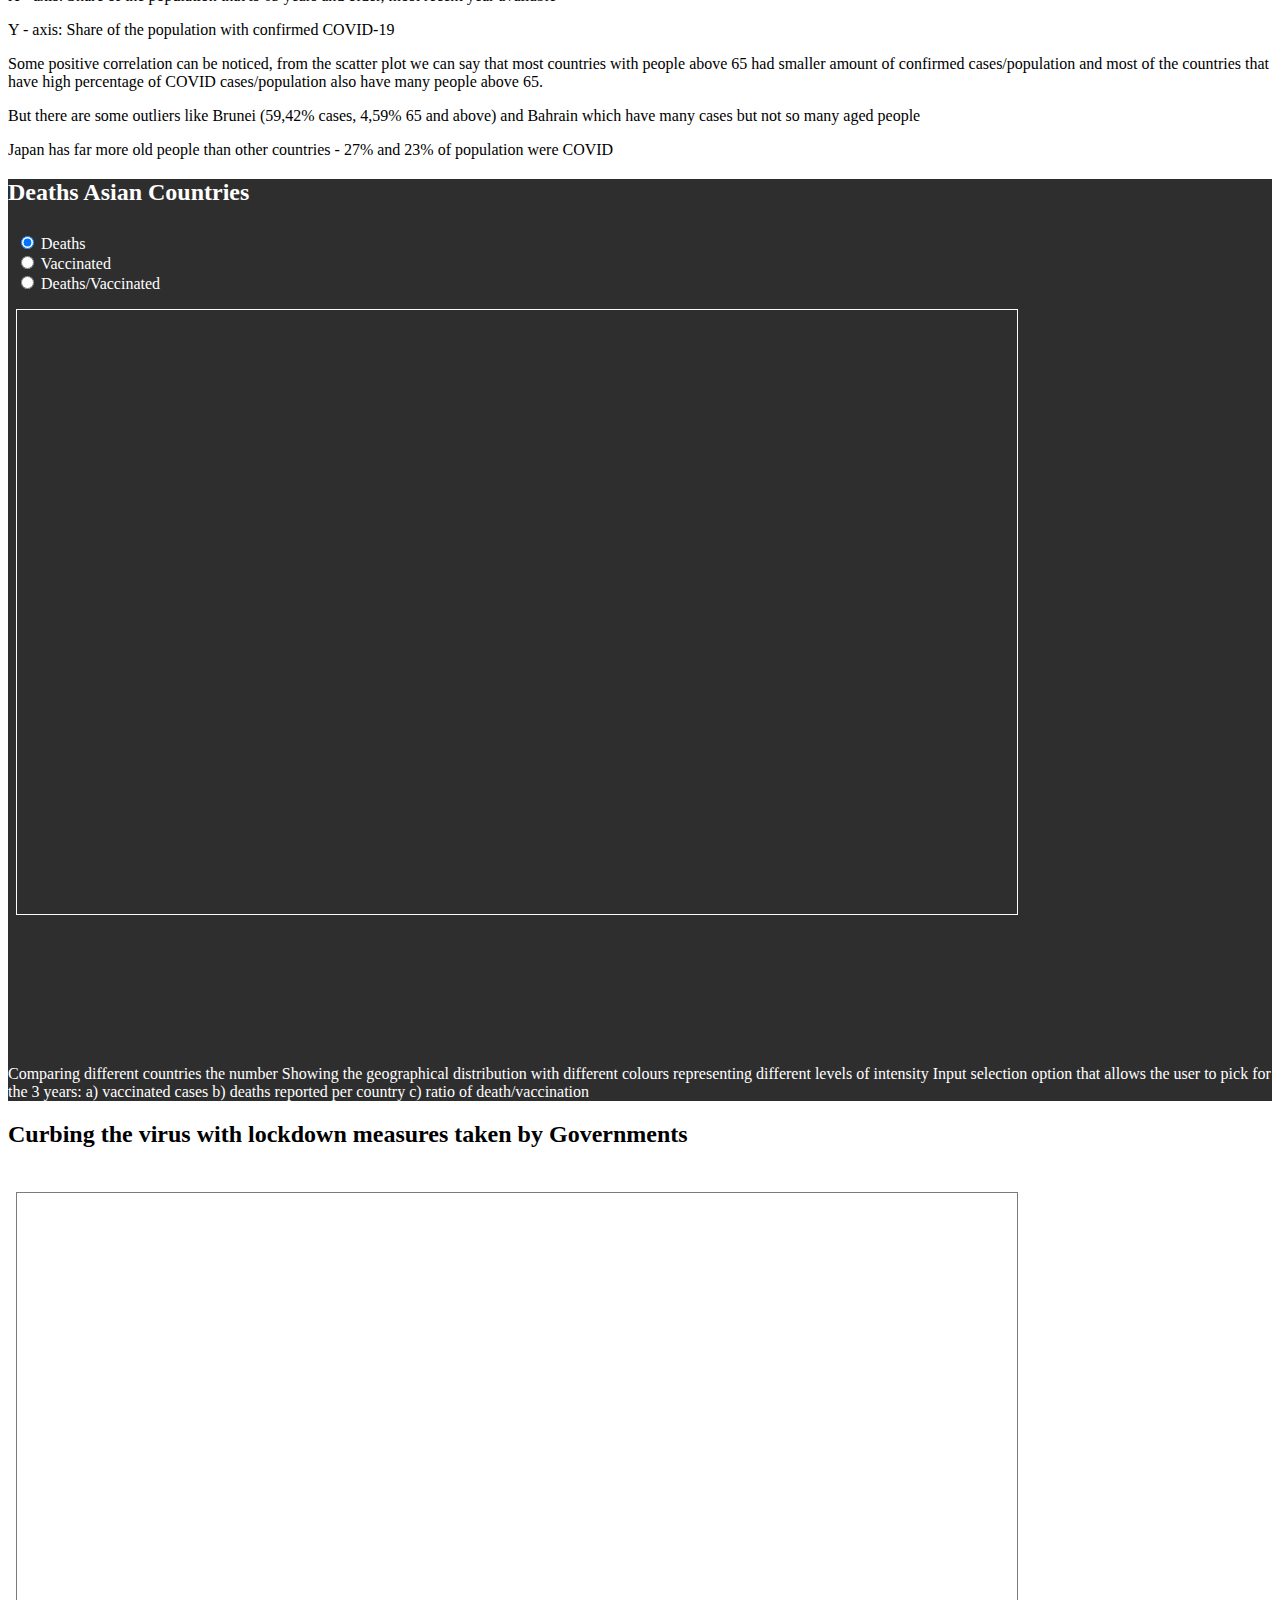
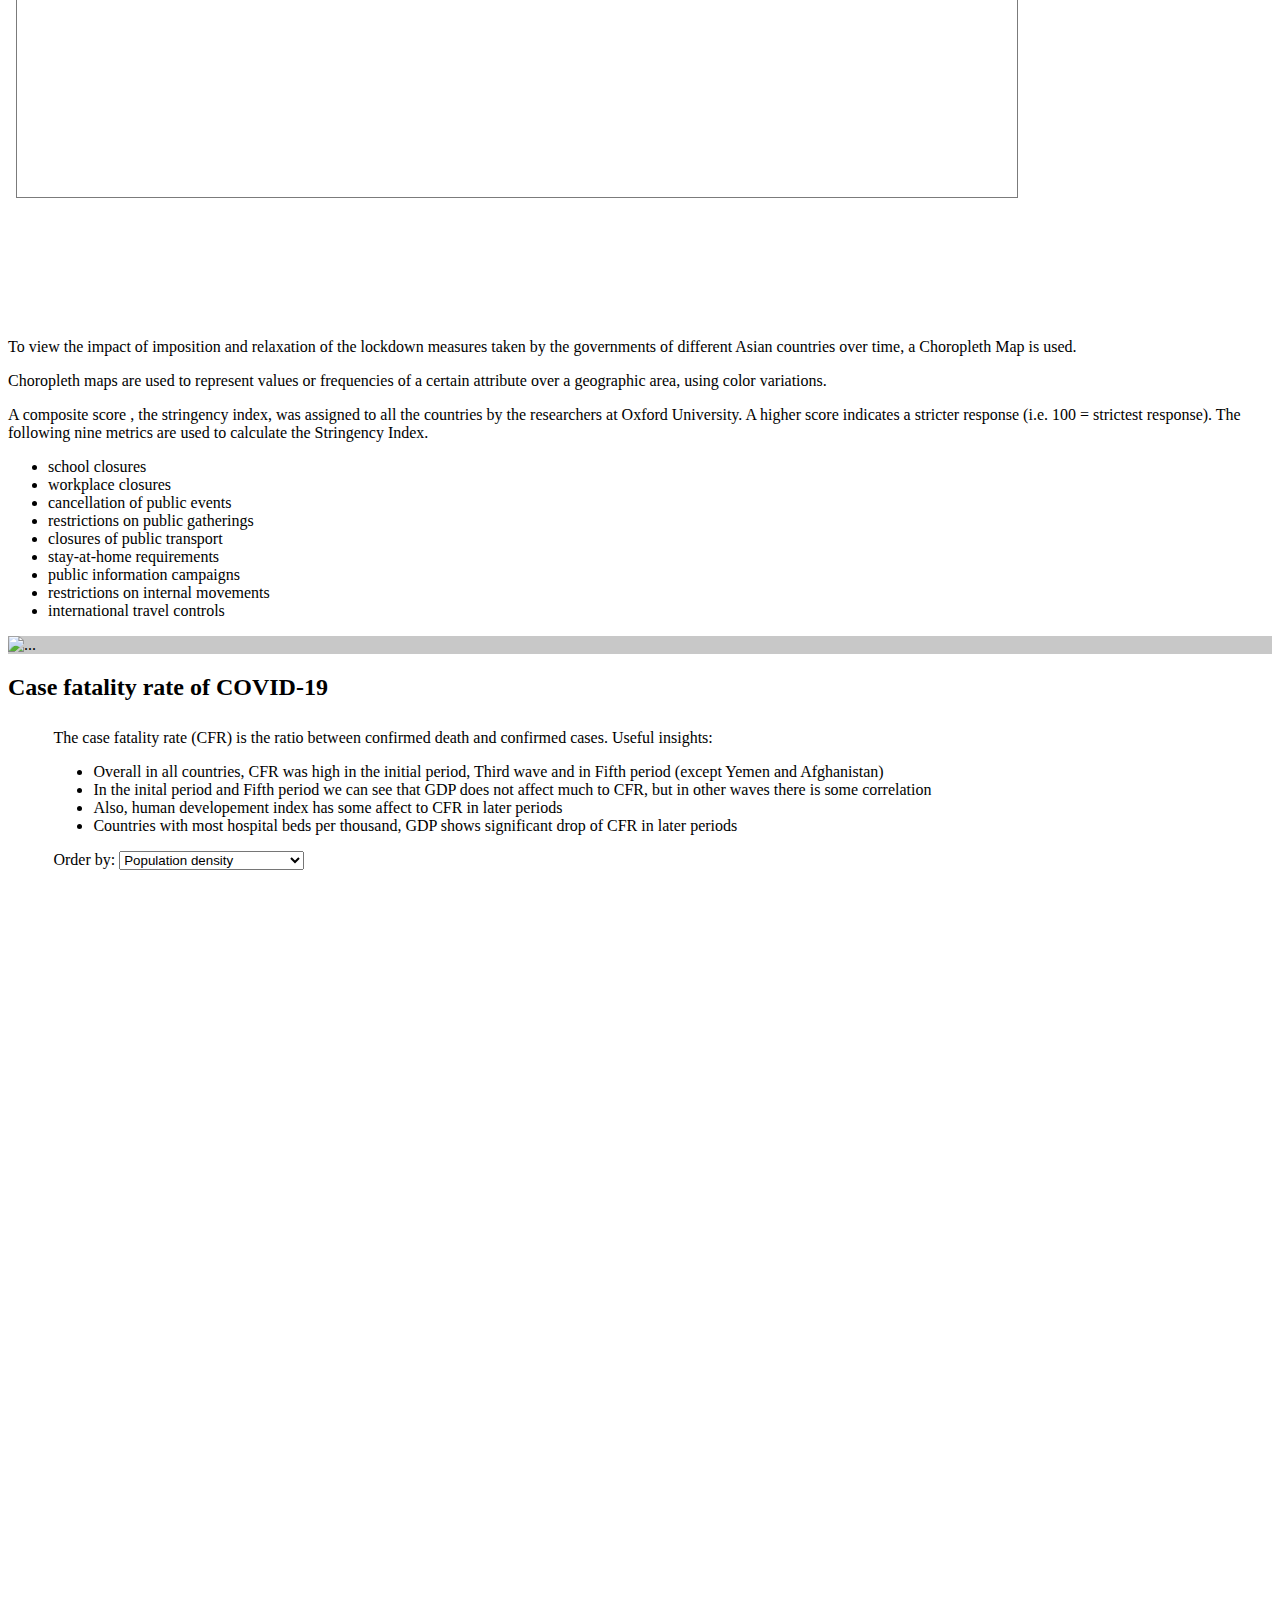
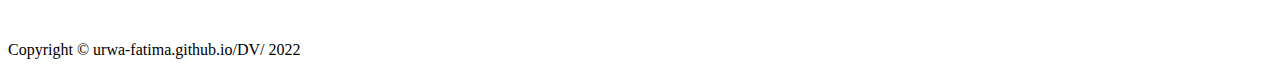
==== commit e1e0b329: "updates" ====
--- a/index.html
+++ b/index.html
@@ -153,7 +153,10 @@
                             By default top 5 countries with the most cases
                             would be highlighted and the rest would be greyed.
                             User would be able to select all the countries
-                            and will have mouse interactivity to see the specific country
+                            and will have mouse interactivity to see the specific country.
+                            From the graph we can see that South Korea and Japan from 2021 to 2022 shows sharp increase in share of population who
+                            are positive COVID however from the vaccination graph it shows that git South Korea is also most vaccinated country. 
+                     
                         </p>
                         <!-- <a class="btn btn-primary rounded-pill btn-l" href="charts/line_chart.html"
                             target="_blank">Learn More</a> -->
@@ -195,8 +198,7 @@
         <div class="container px-2">
             <div class="row gx-5 align-items-center">
                 <div class="p-5">
-                    <h2 class="display-4 text-center">Has Vaccination changed the number of deaths in the Asian
-                        Countries?</h2>
+                    <h2 class="display-4 text-center">Deaths Asian Countries</h2>
                 </div>
                 <div class="col">
                     <iframe src="charts/chl.html" title="Choropleth Map"
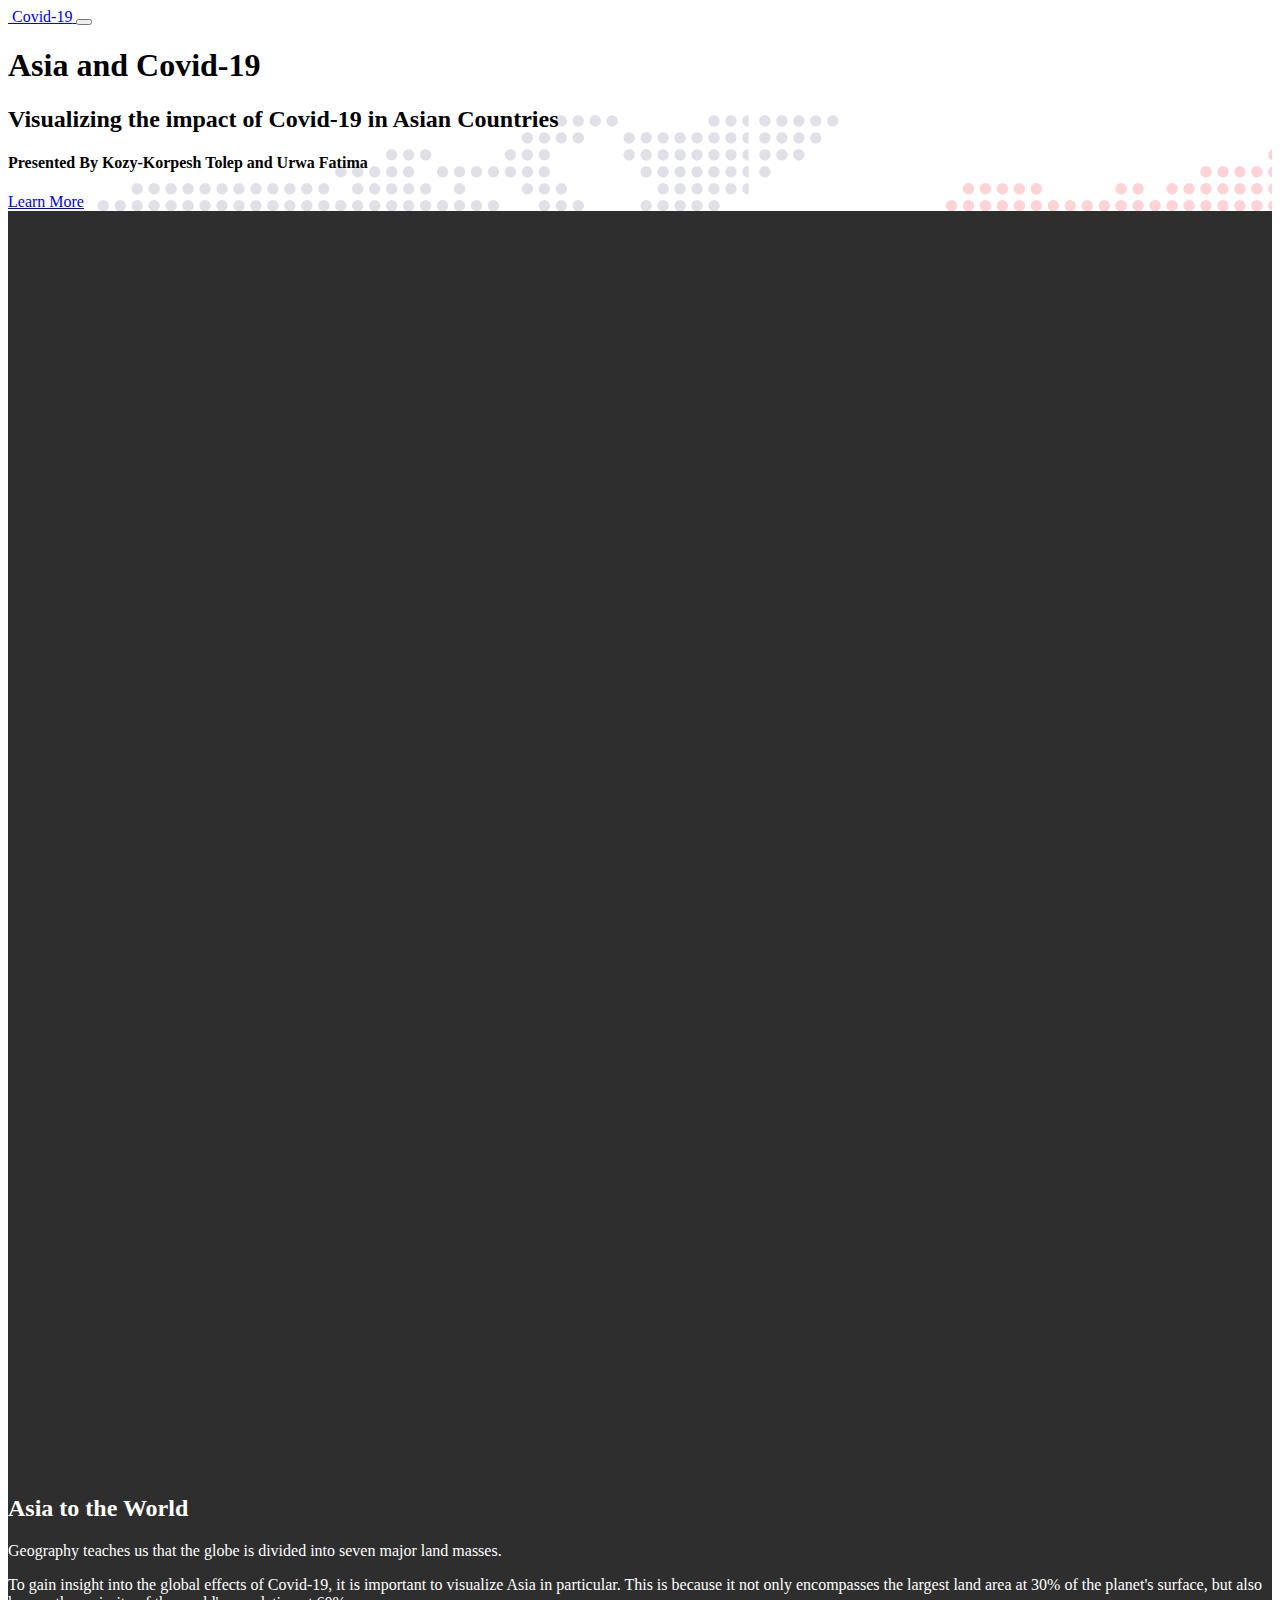
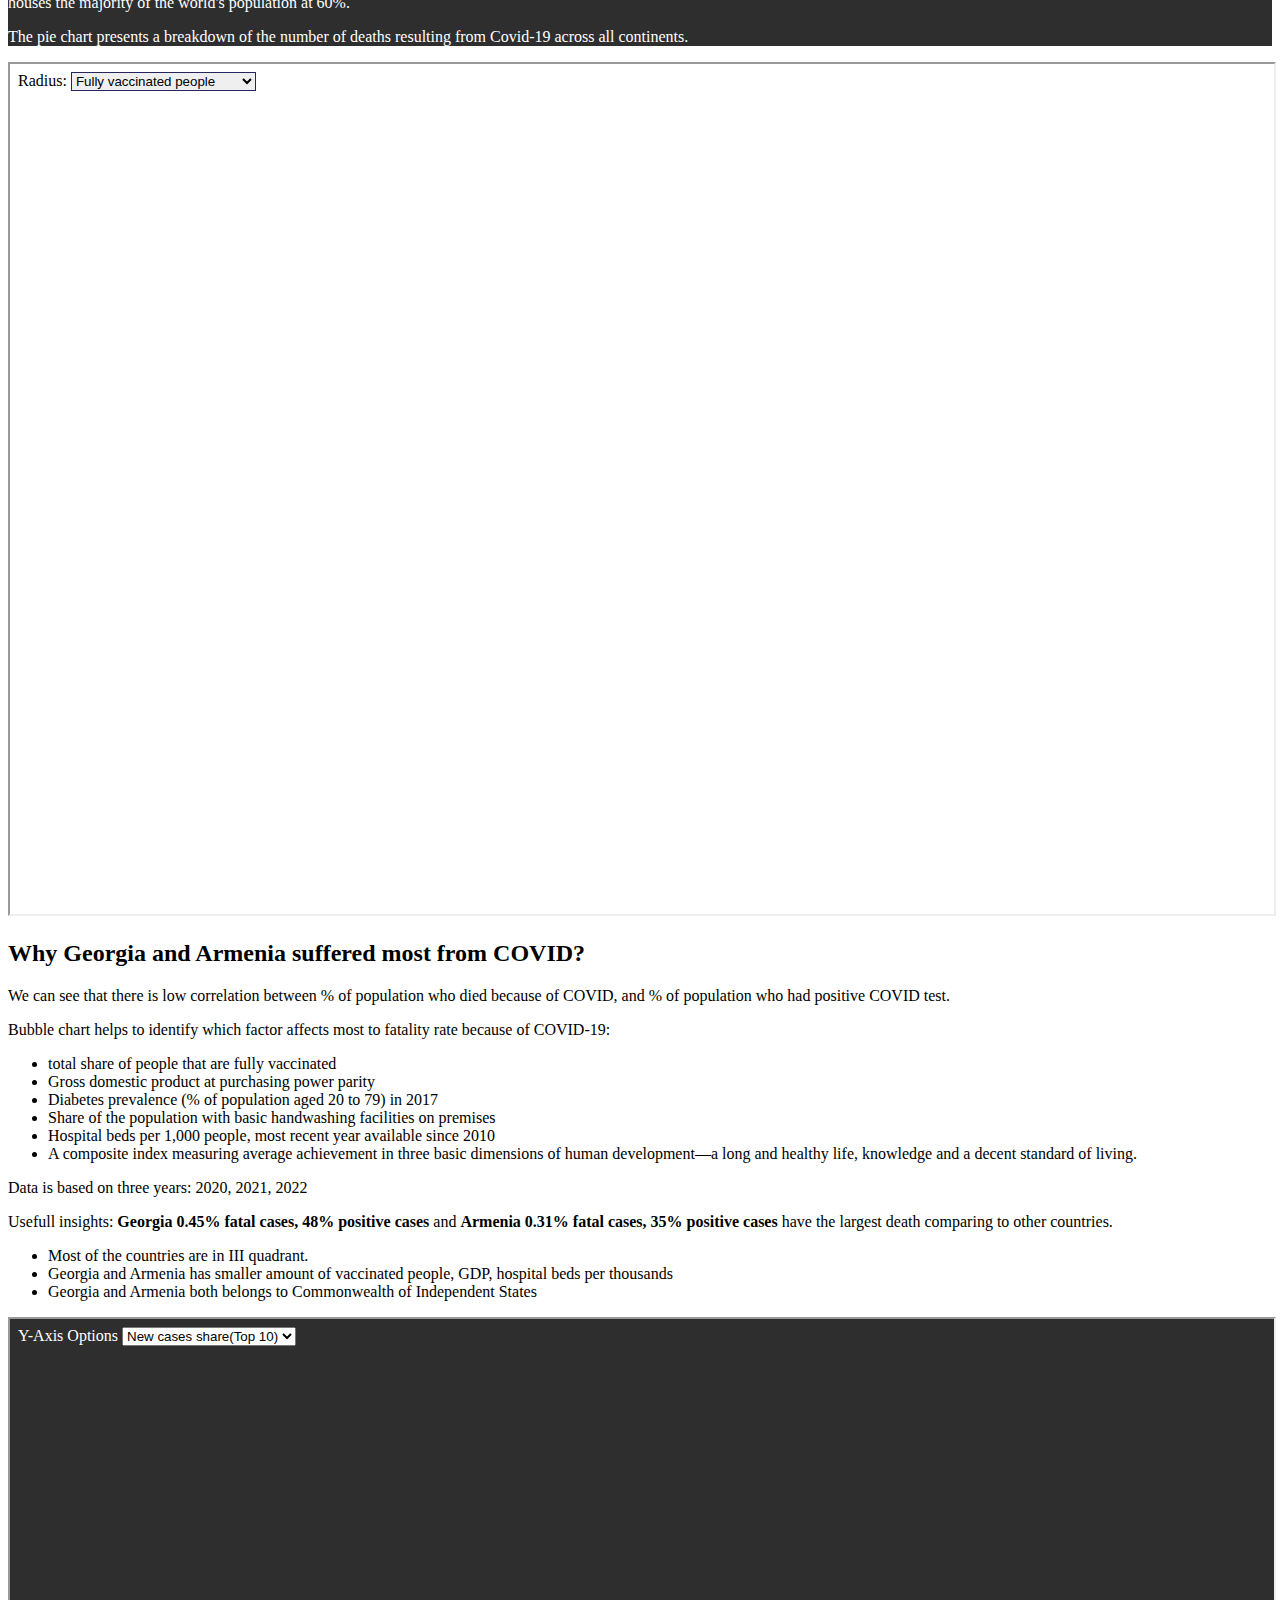
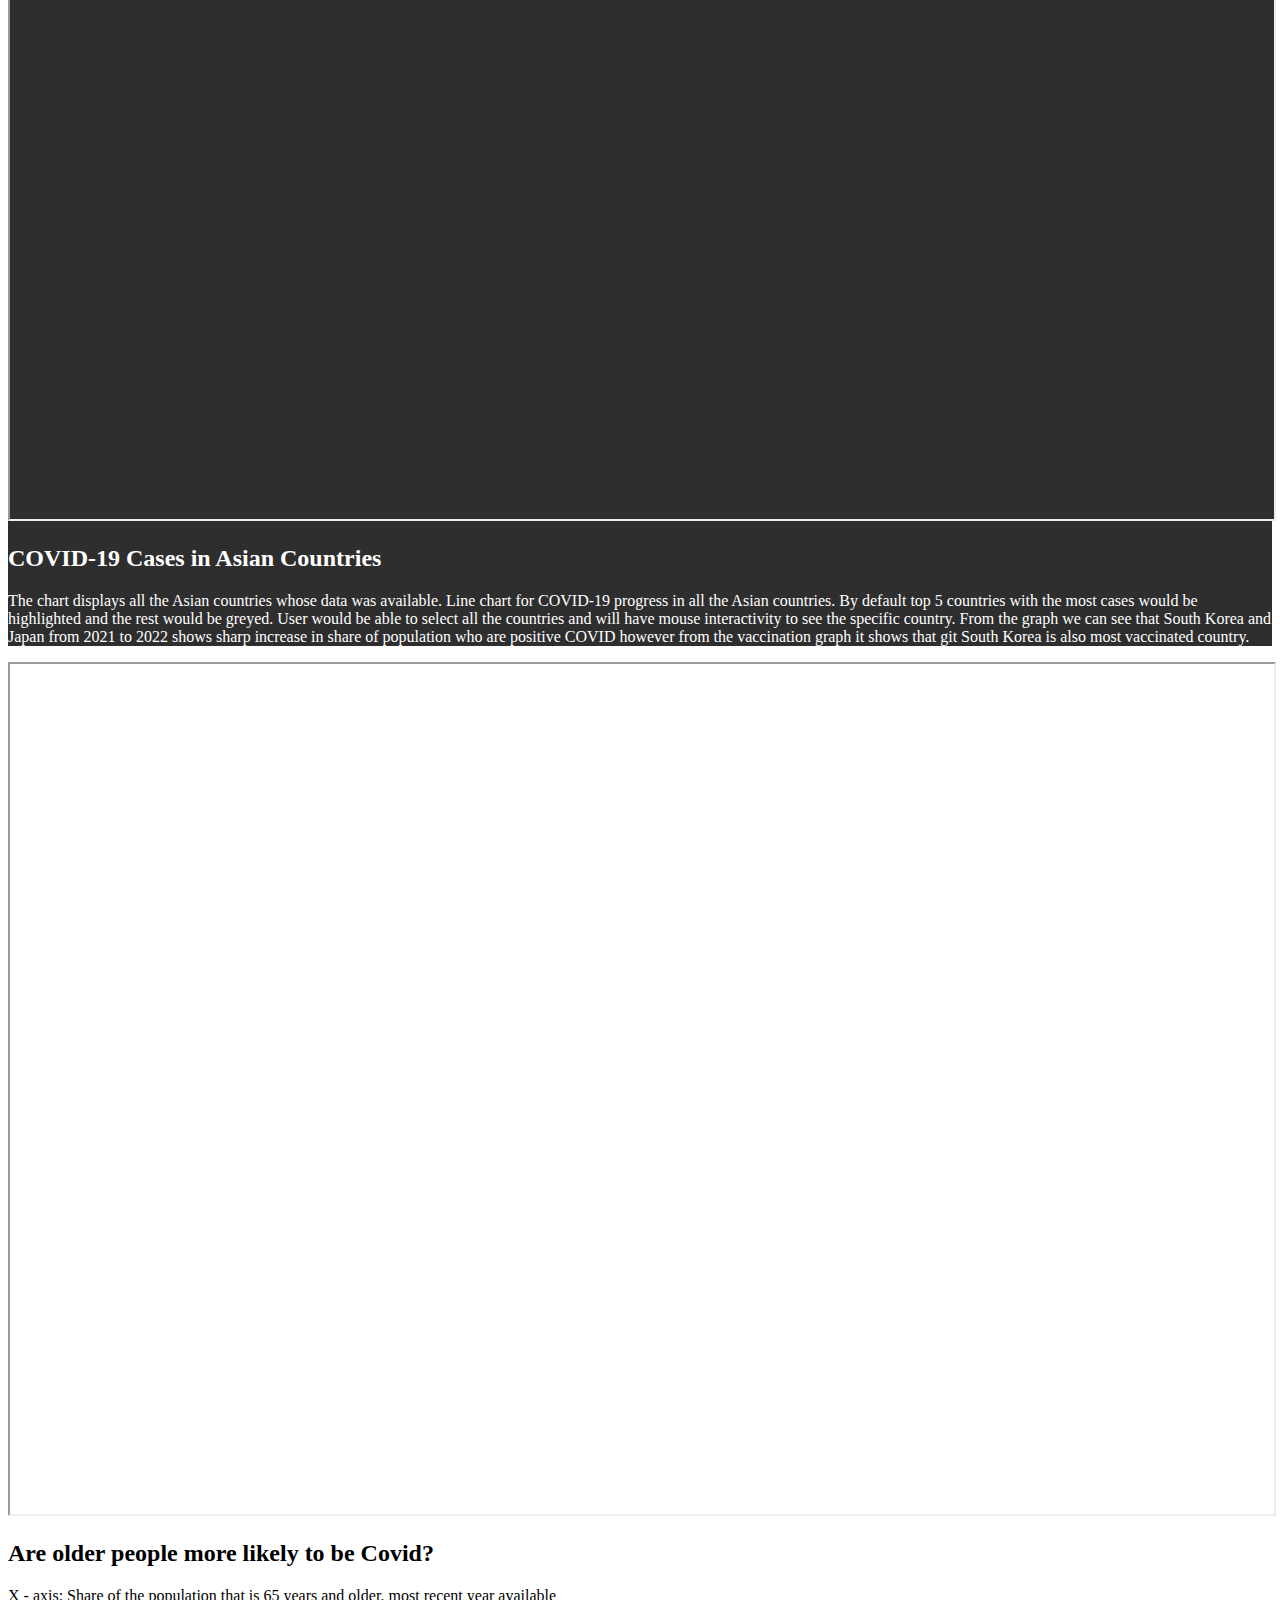
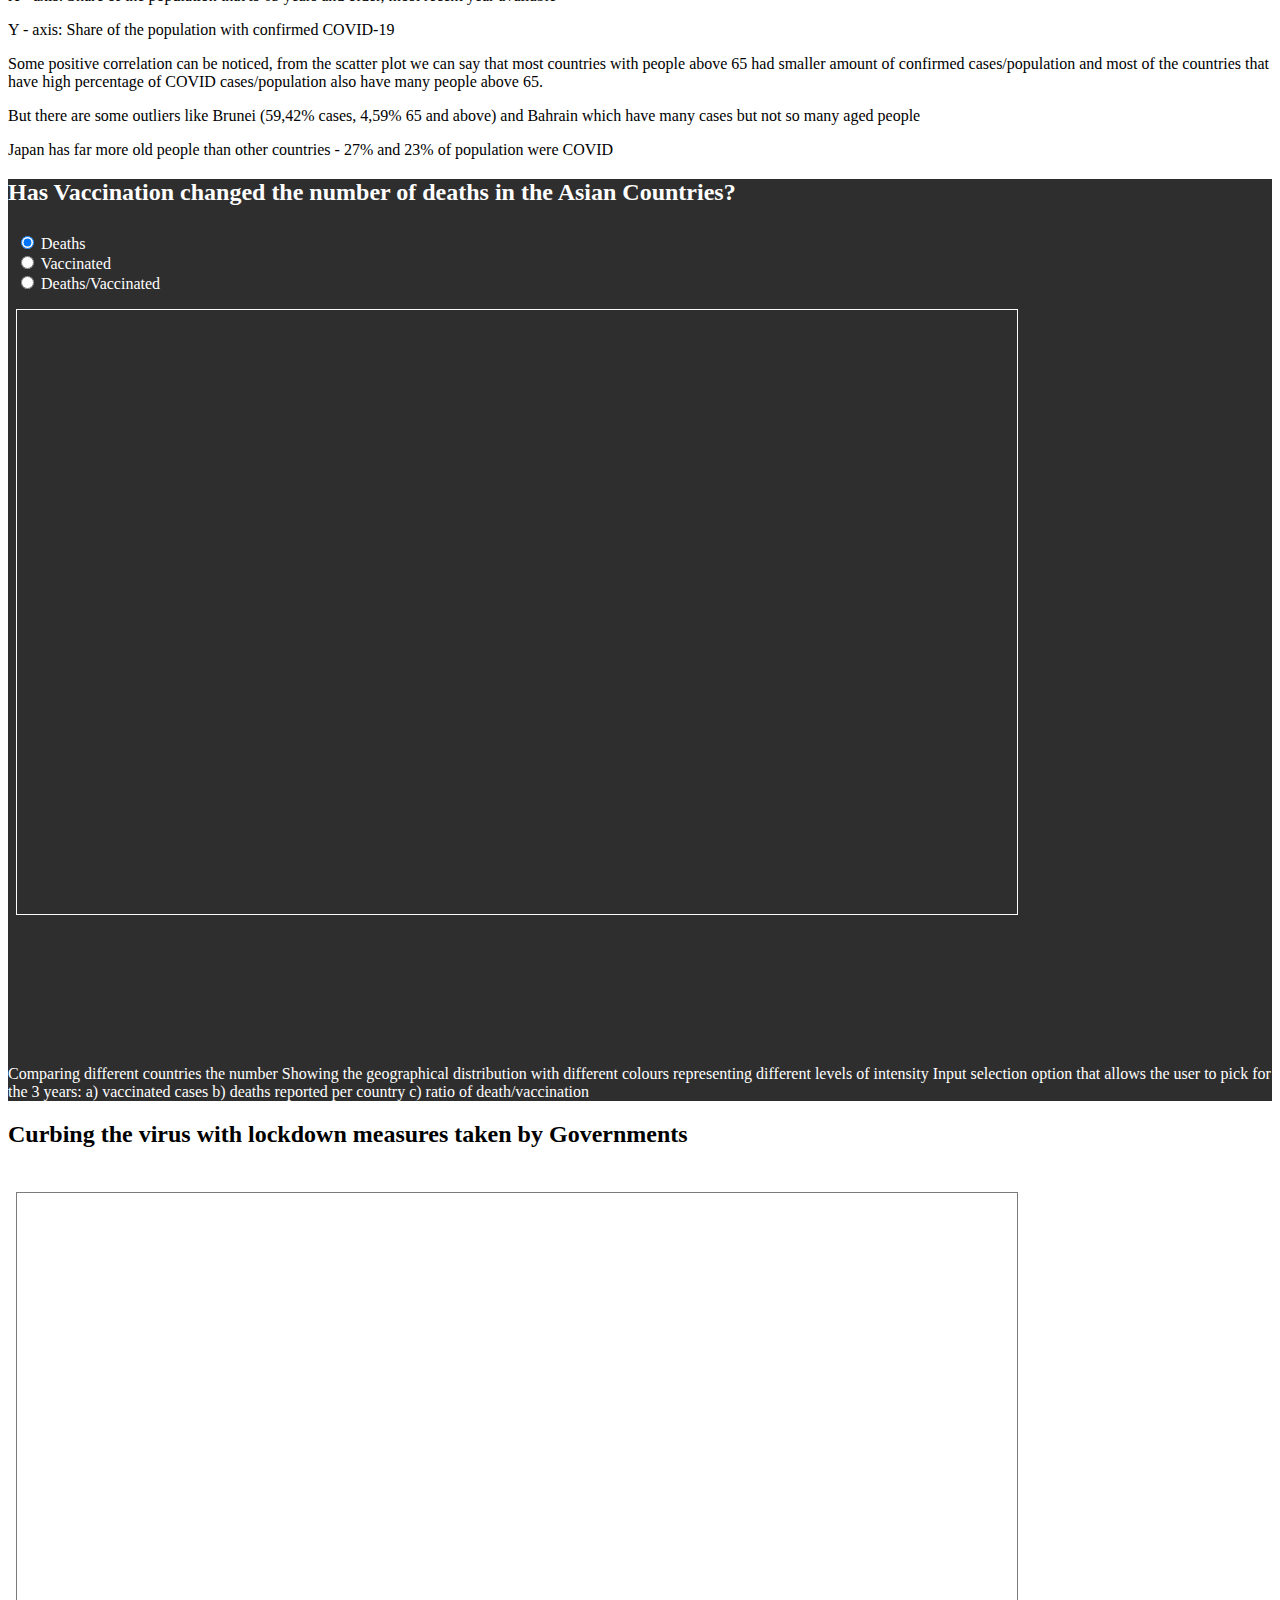
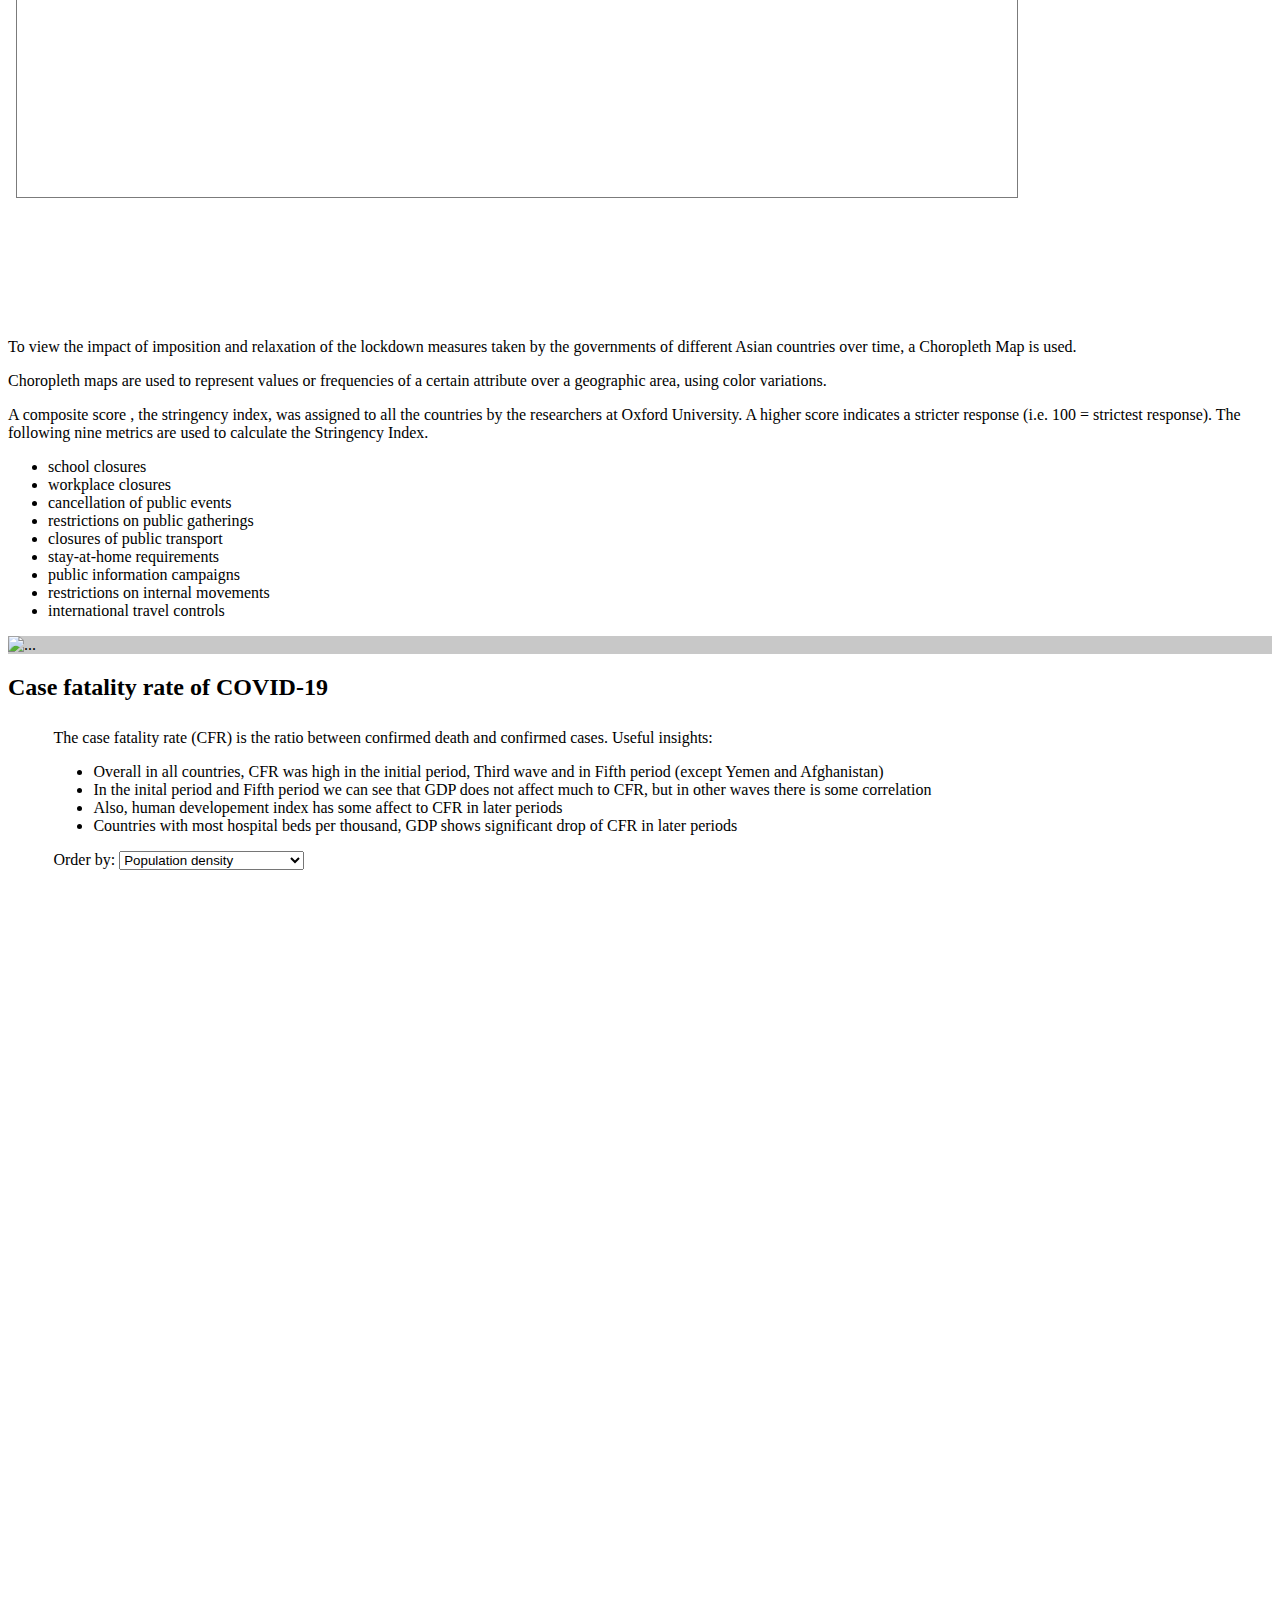
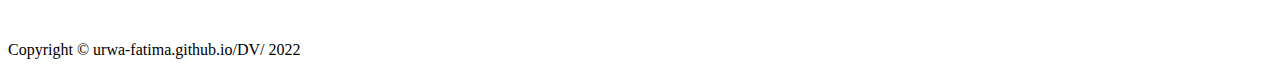
==== commit 06dc8405: "Merge pull request #14 from urwa-fatima/master" ====
--- a/index.html
+++ b/index.html
@@ -198,7 +198,8 @@
         <div class="container px-2">
             <div class="row gx-5 align-items-center">
                 <div class="p-5">
-                    <h2 class="display-4 text-center">Deaths Asian Countries</h2>
+                    <h2 class="display-4 text-center">Has Vaccination changed the number of deaths in the Asian
+                        Countries?</h2>
                 </div>
                 <div class="col">
                     <iframe src="charts/chl.html" title="Choropleth Map"
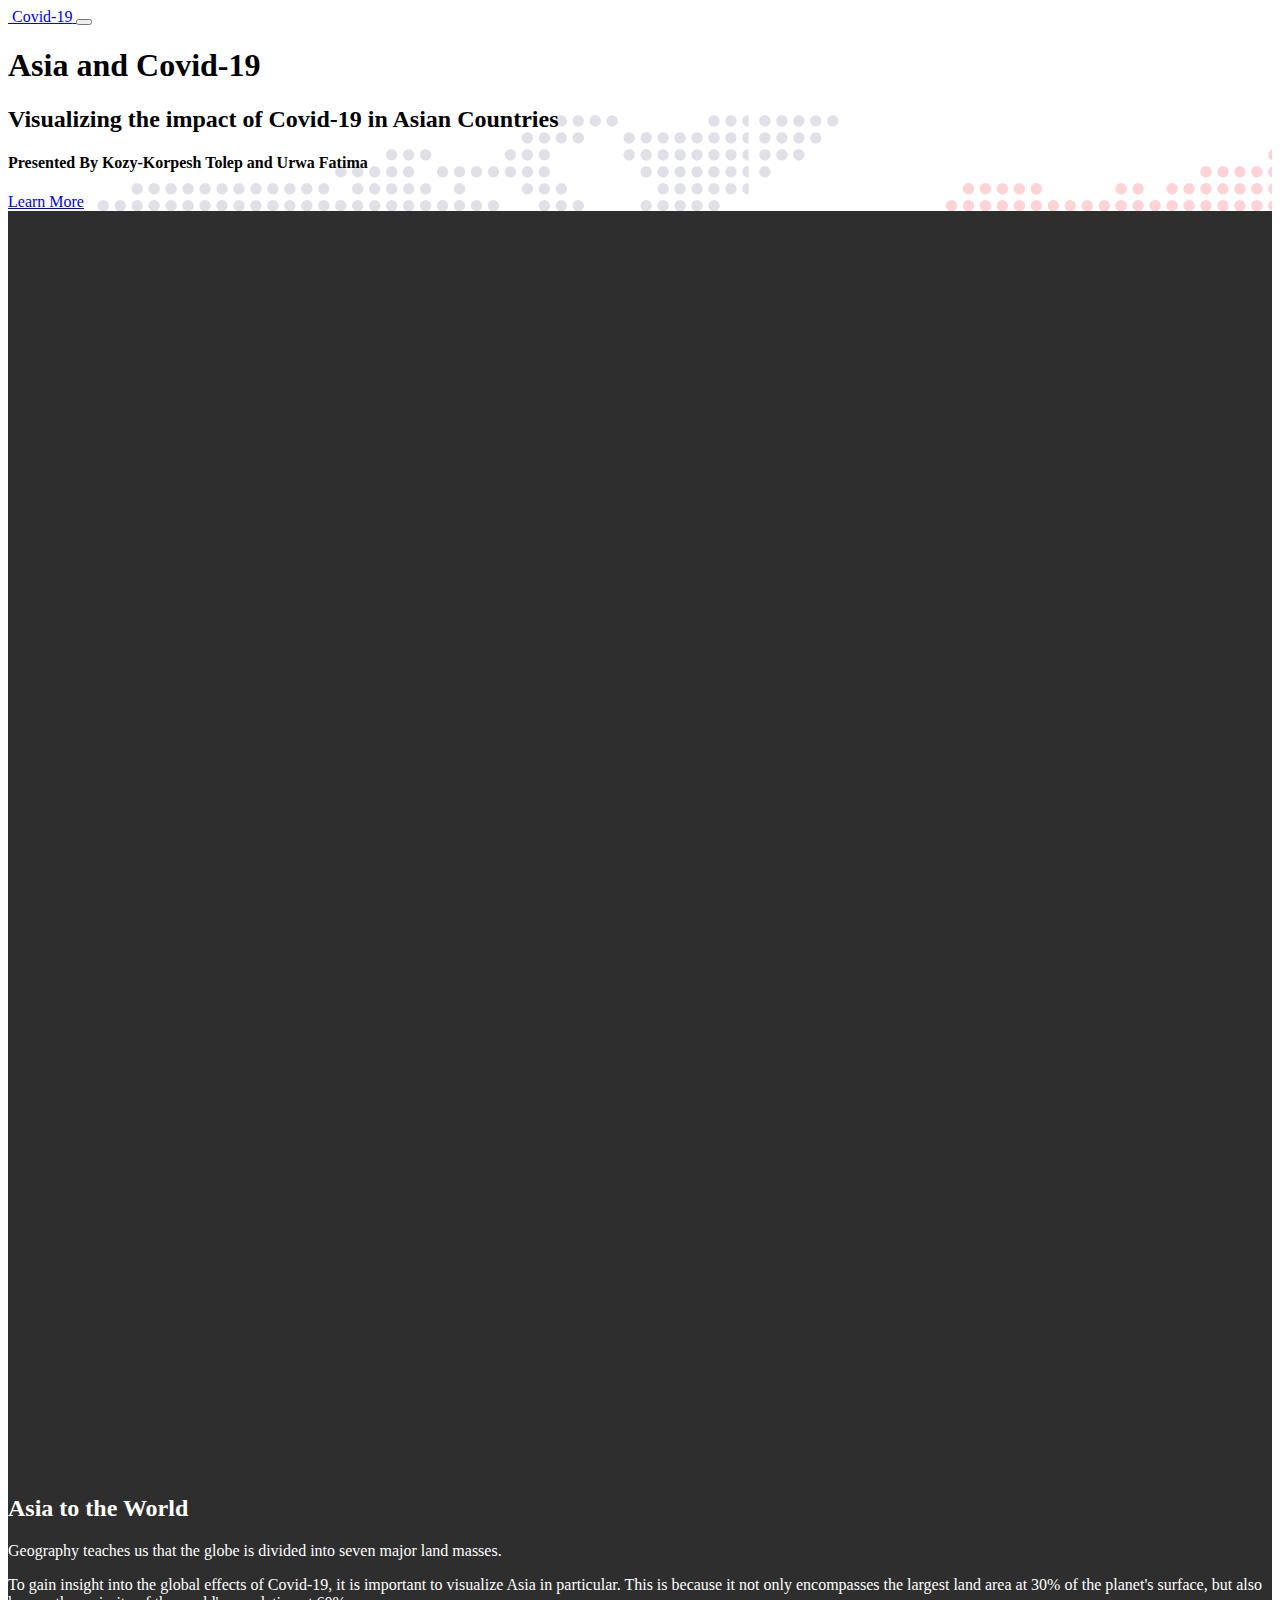
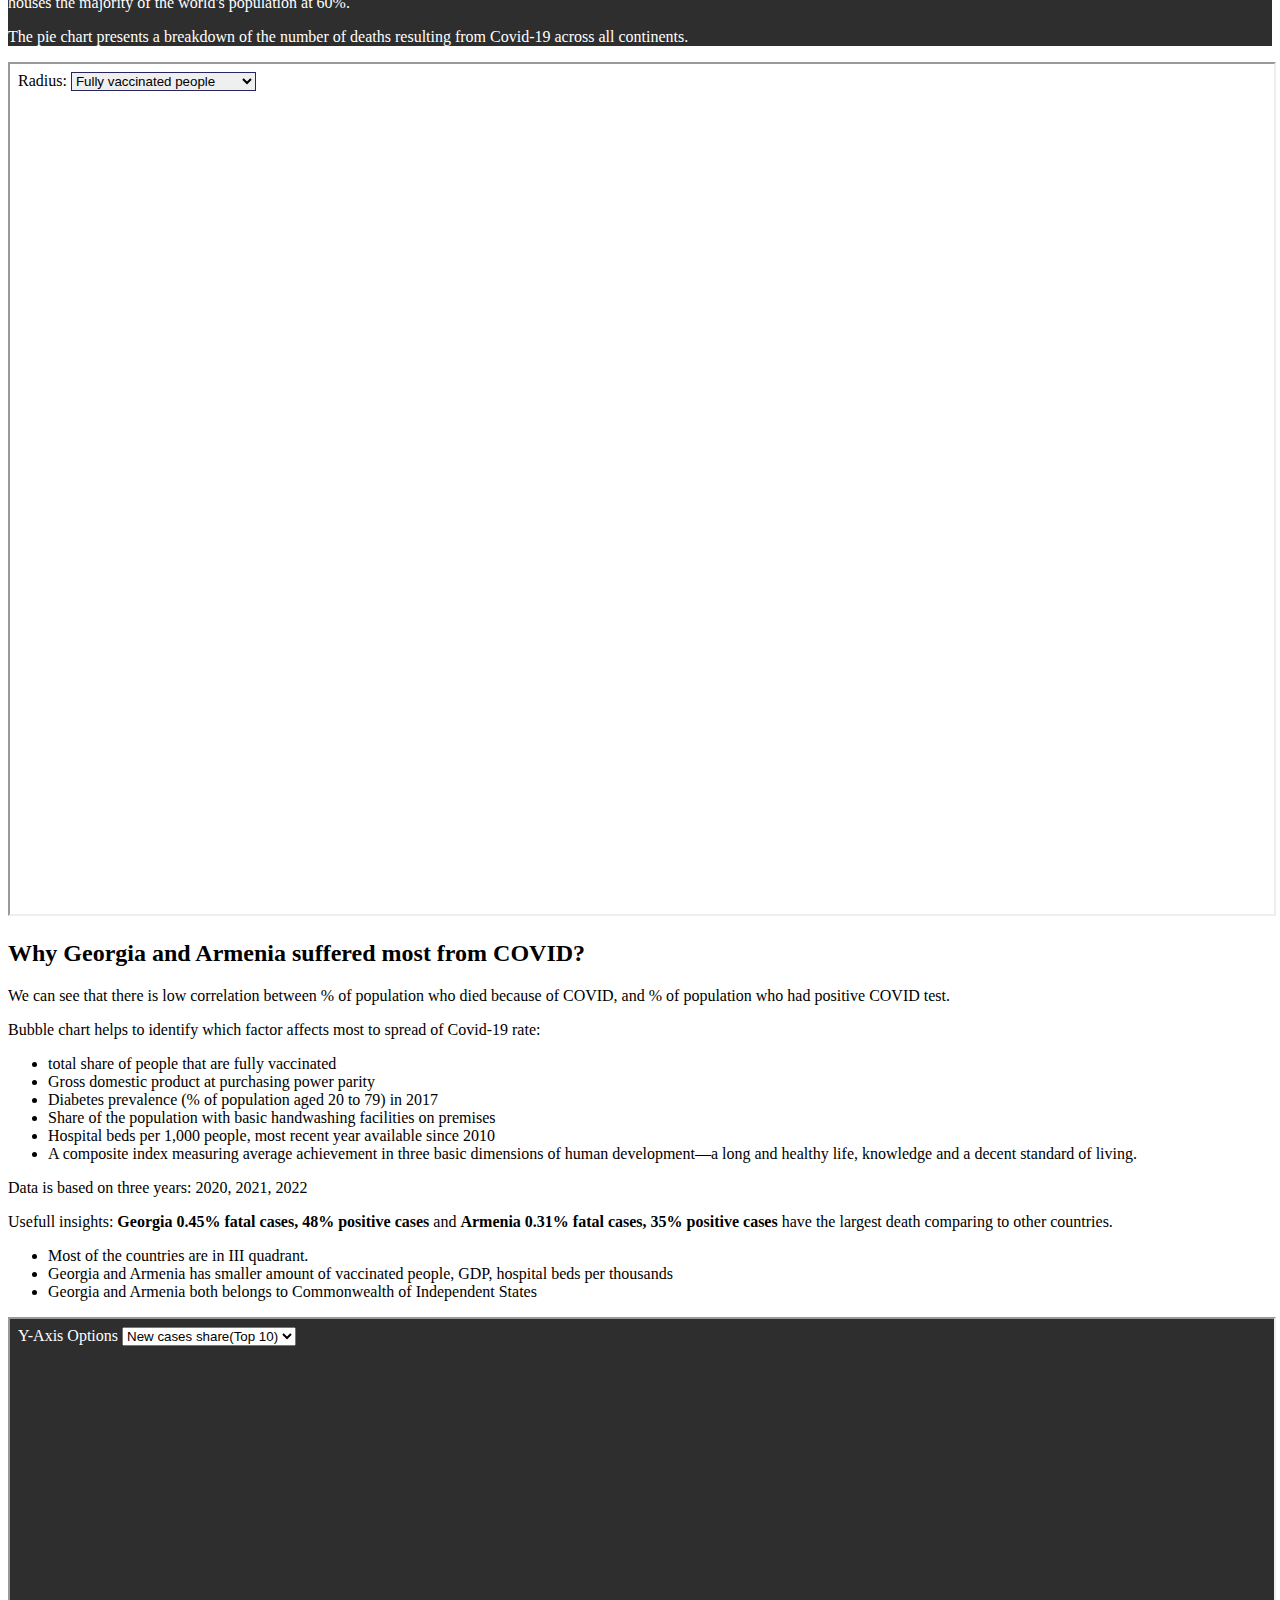
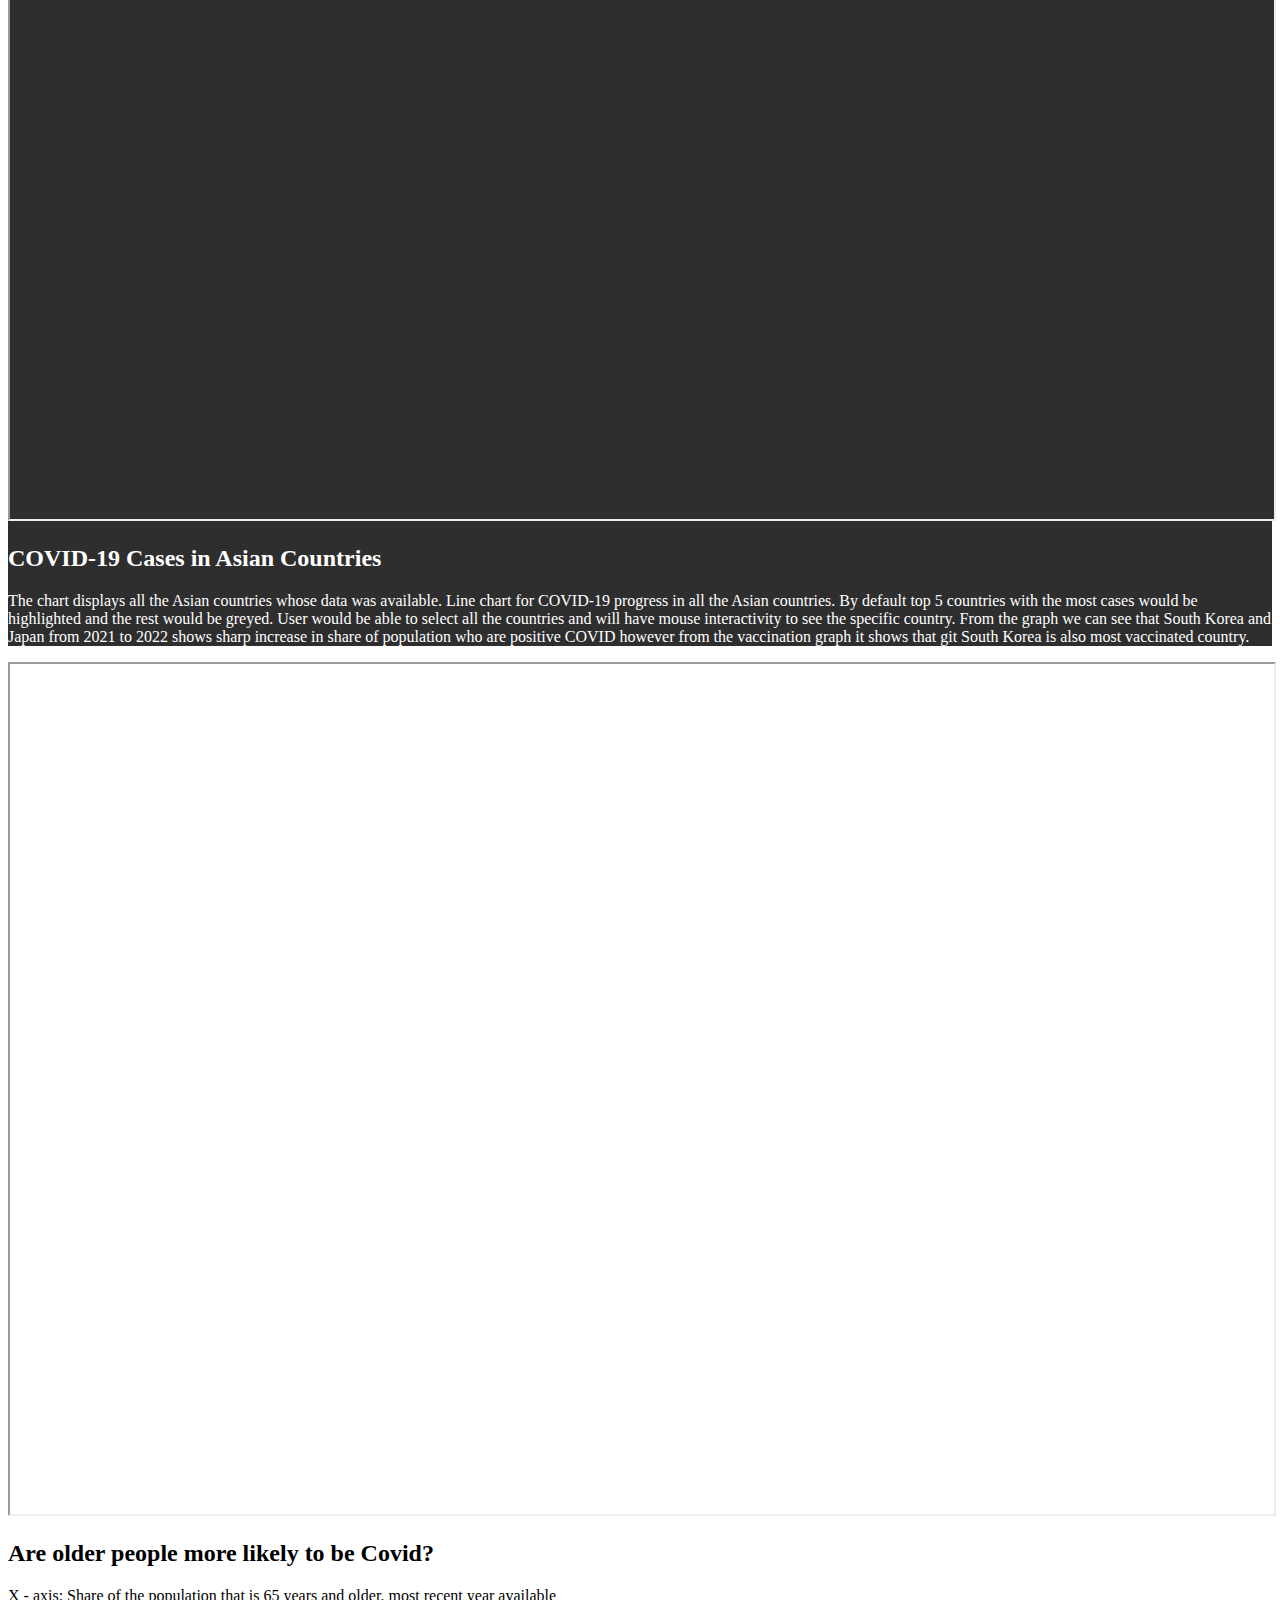
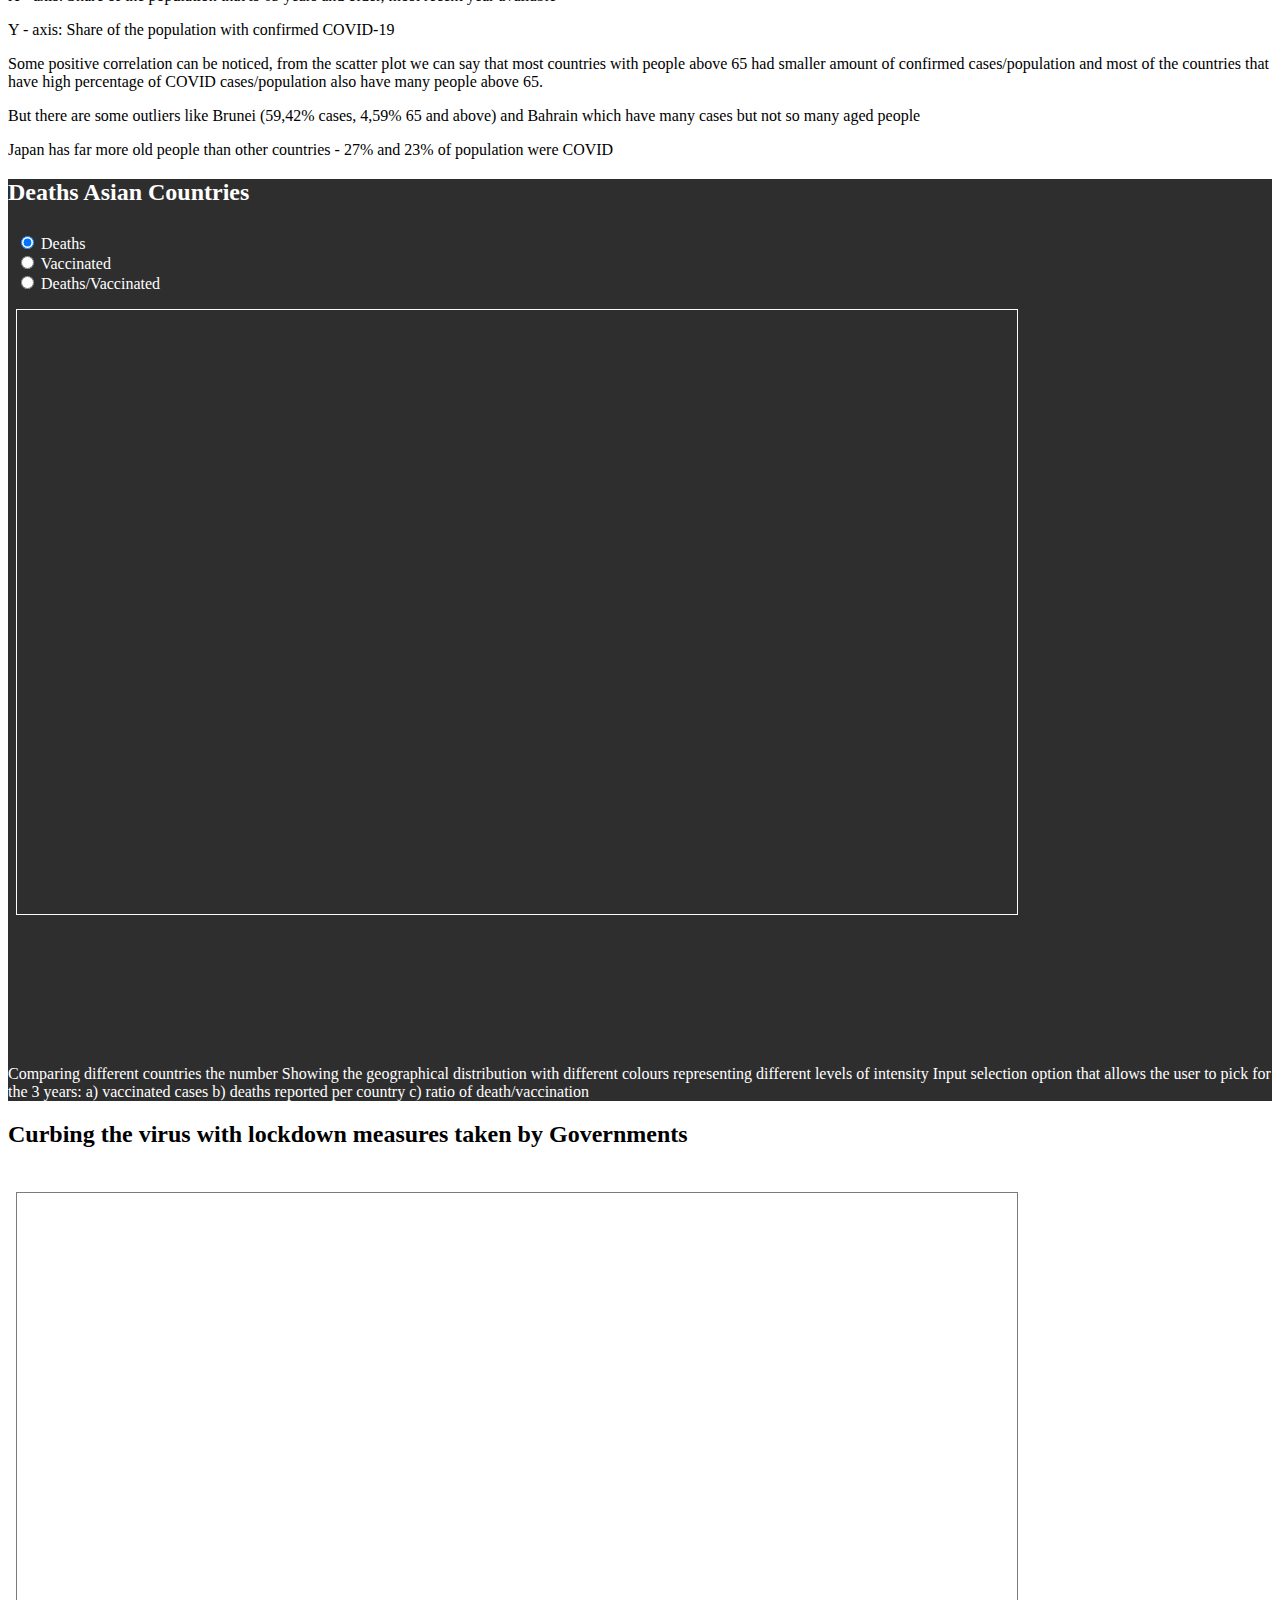
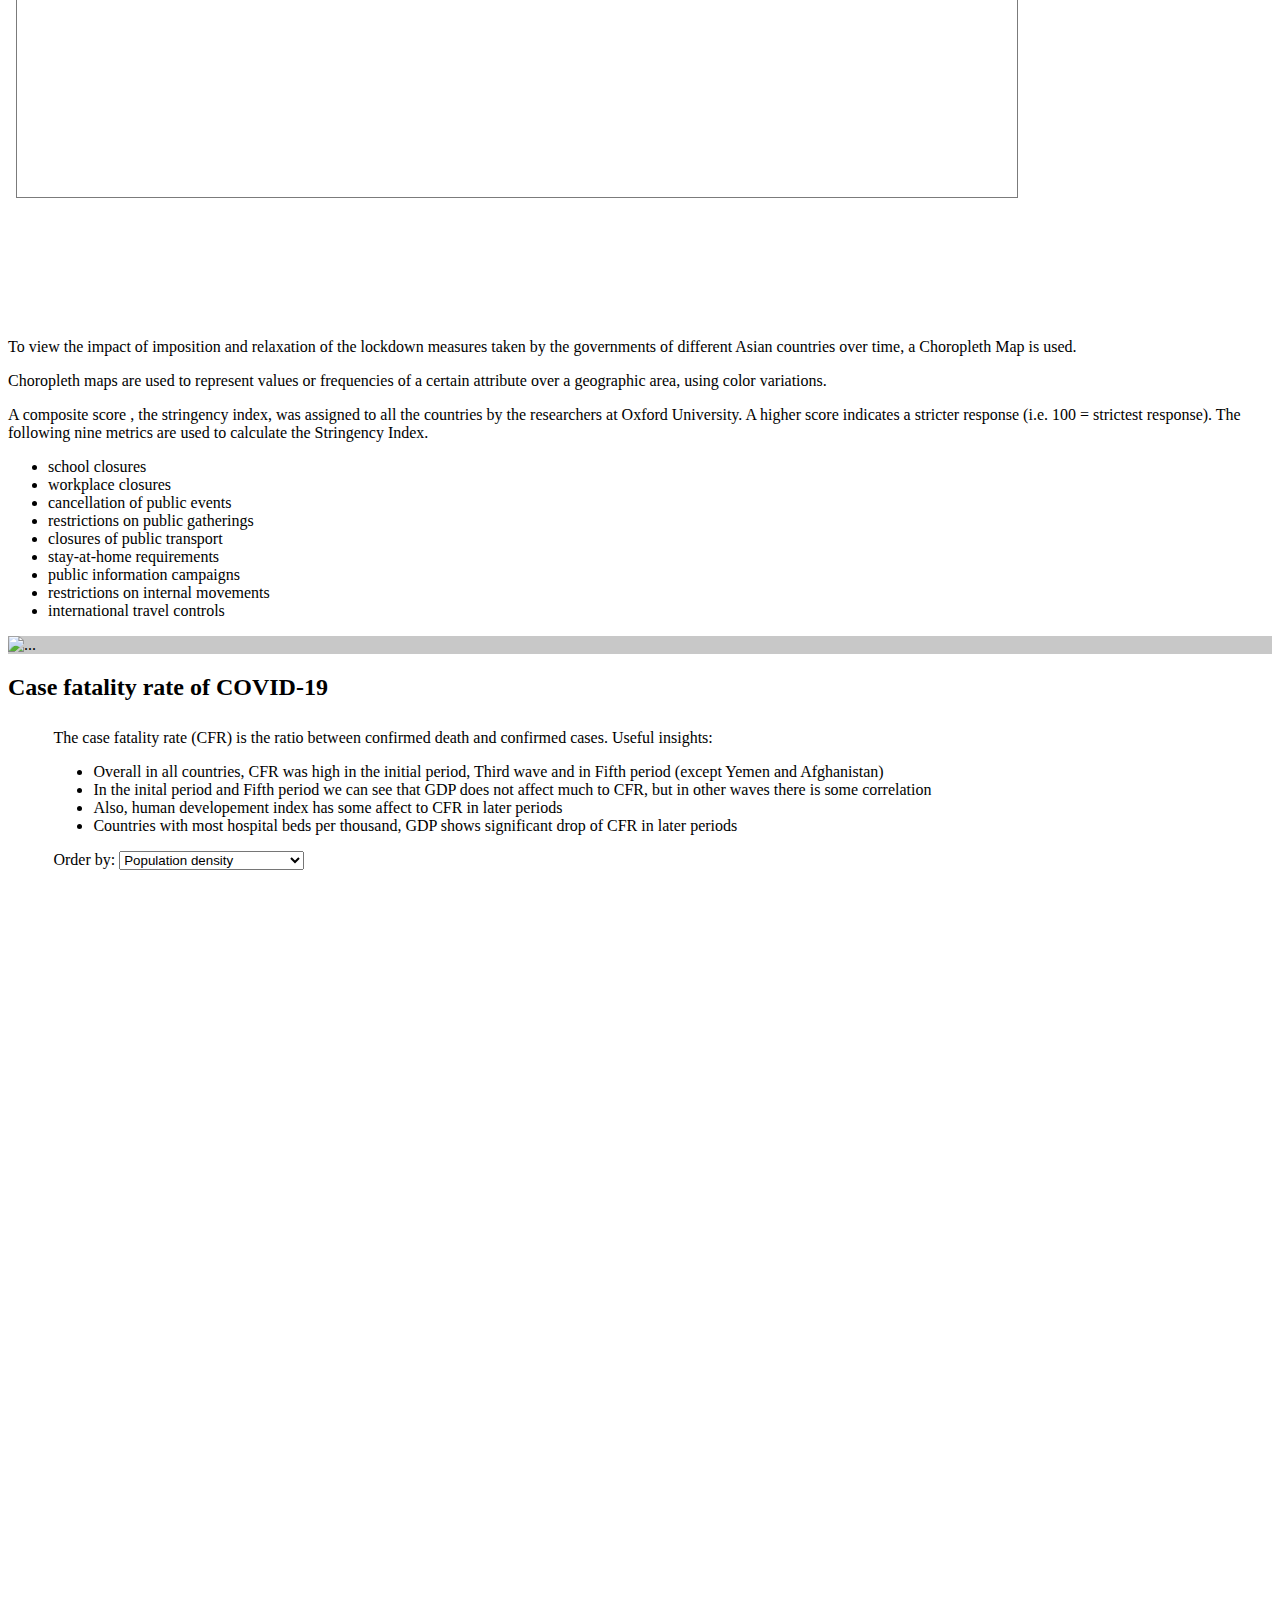
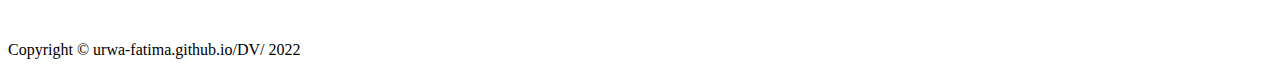
==== commit d718e973: "updates" ====
--- a/index.html
+++ b/index.html
@@ -102,7 +102,7 @@
                     We can see that there is low correlation between % of population who died because of COVID, and % of
                     population who had positive COVID test.
                     <p></p>
-                    <p>Bubble chart helps to identify which factor affects most to fatality rate because of COVID-19:
+                    <p>Bubble chart helps to identify which factor affects most to spread of Covid-19 rate:
                     <ul>
                         <li>total share of people that are fully vaccinated </li>
                         <li>Gross domestic product at purchasing power parity </li>
@@ -198,8 +198,7 @@
         <div class="container px-2">
             <div class="row gx-5 align-items-center">
                 <div class="p-5">
-                    <h2 class="display-4 text-center">Has Vaccination changed the number of deaths in the Asian
-                        Countries?</h2>
+                    <h2 class="display-4 text-center">Deaths Asian Countries</h2>
                 </div>
                 <div class="col">
                     <iframe src="charts/chl.html" title="Choropleth Map"
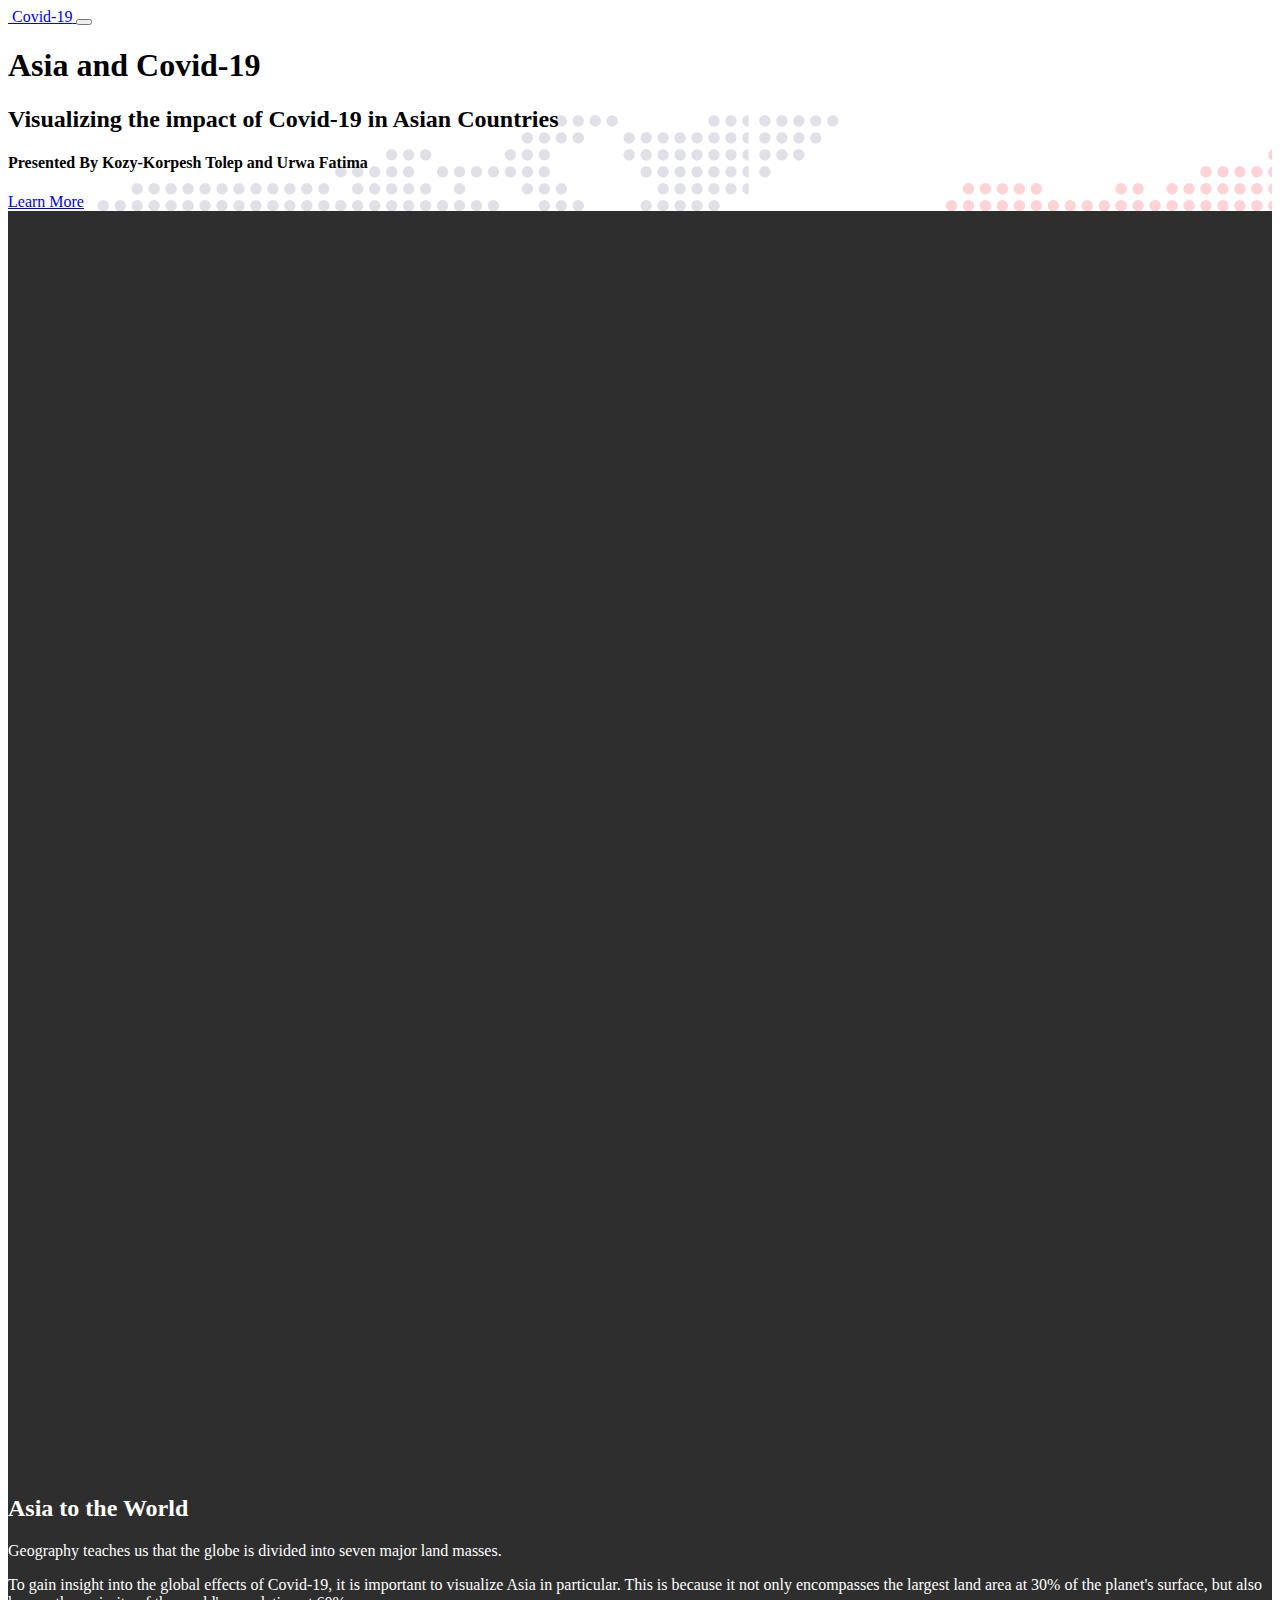
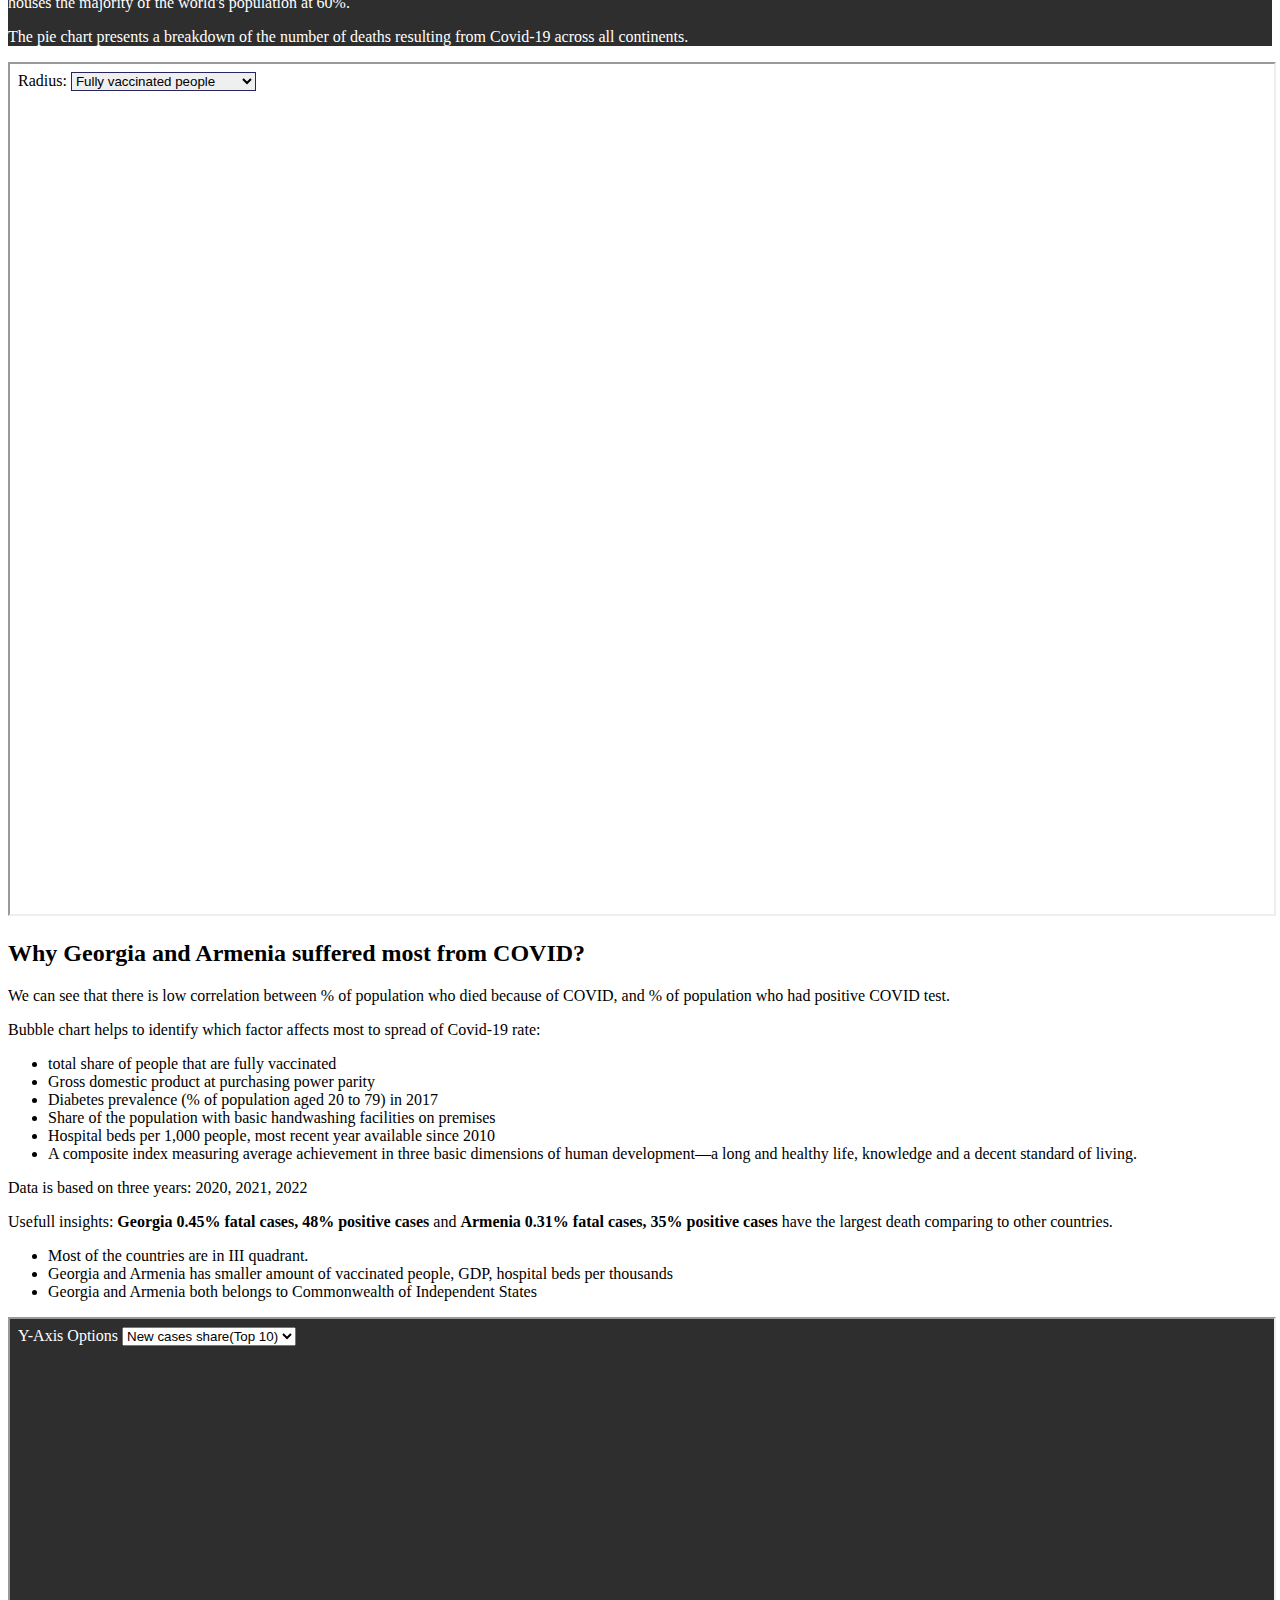
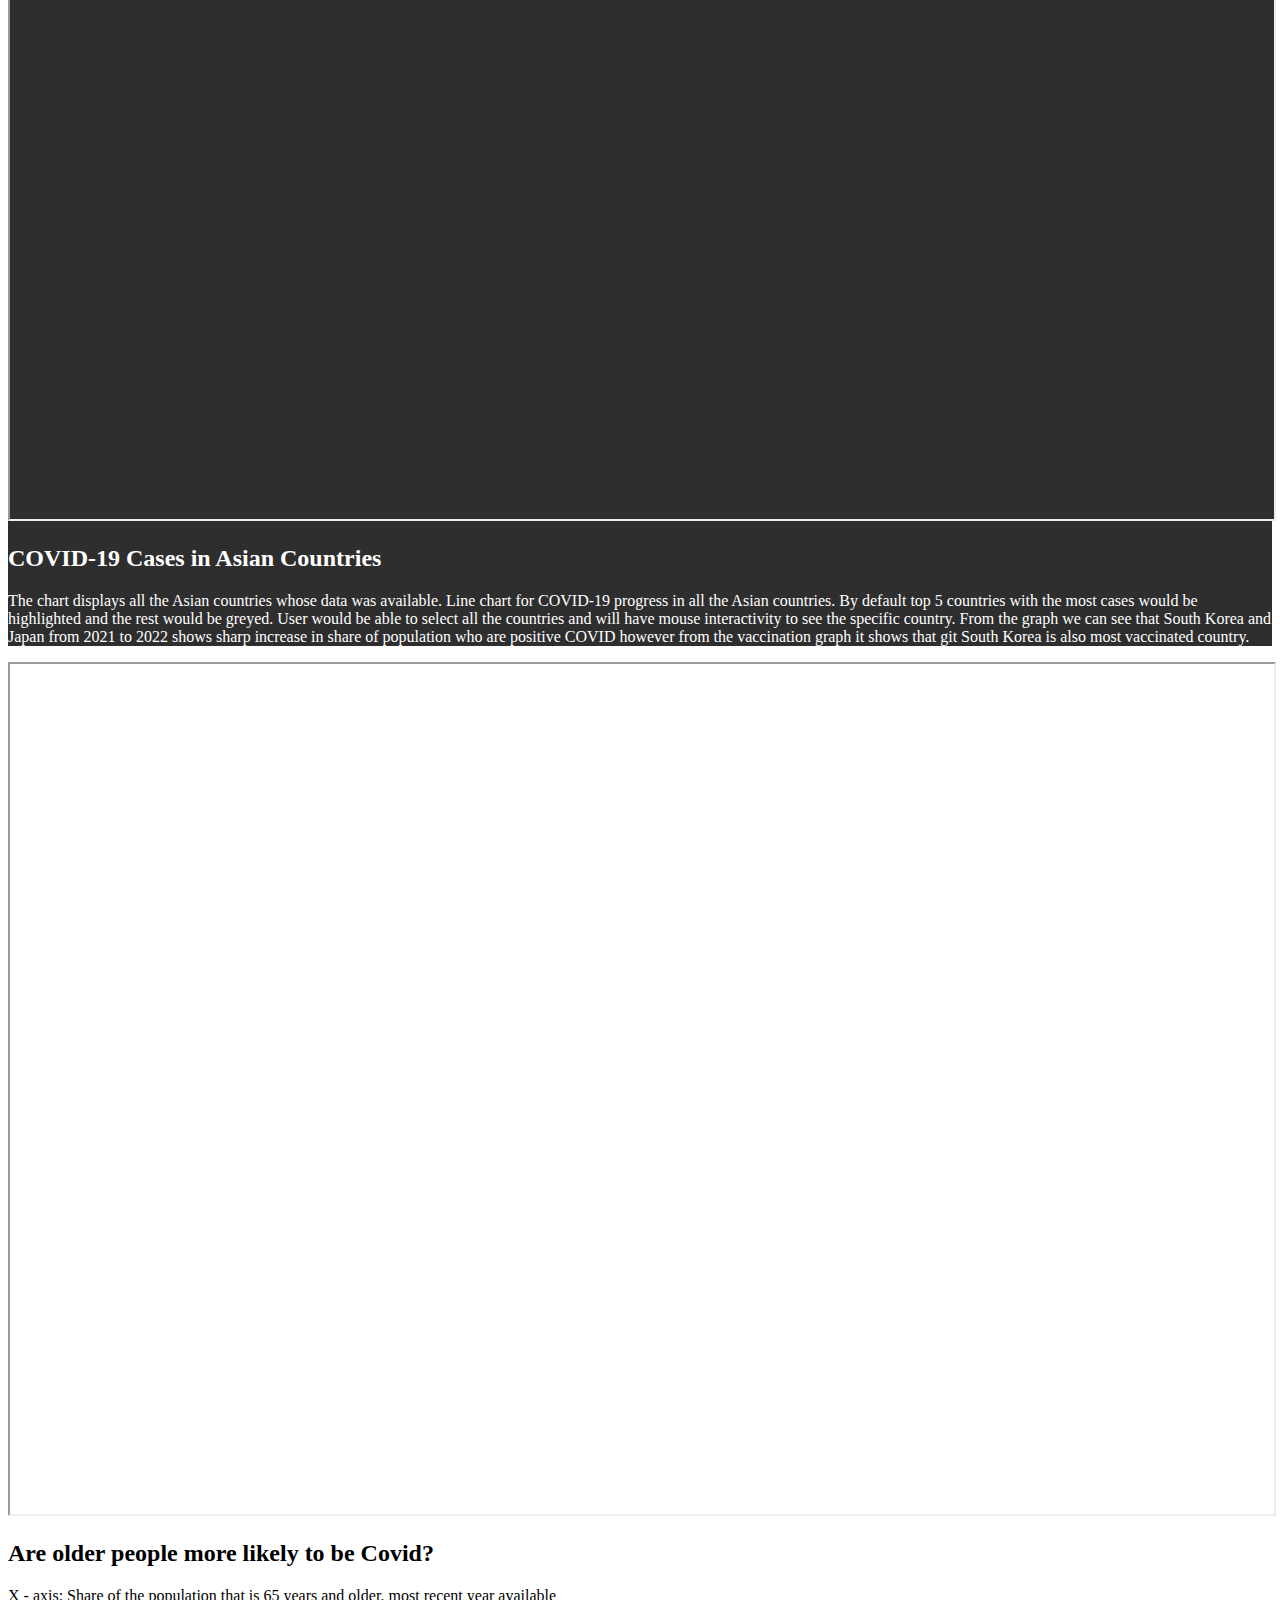
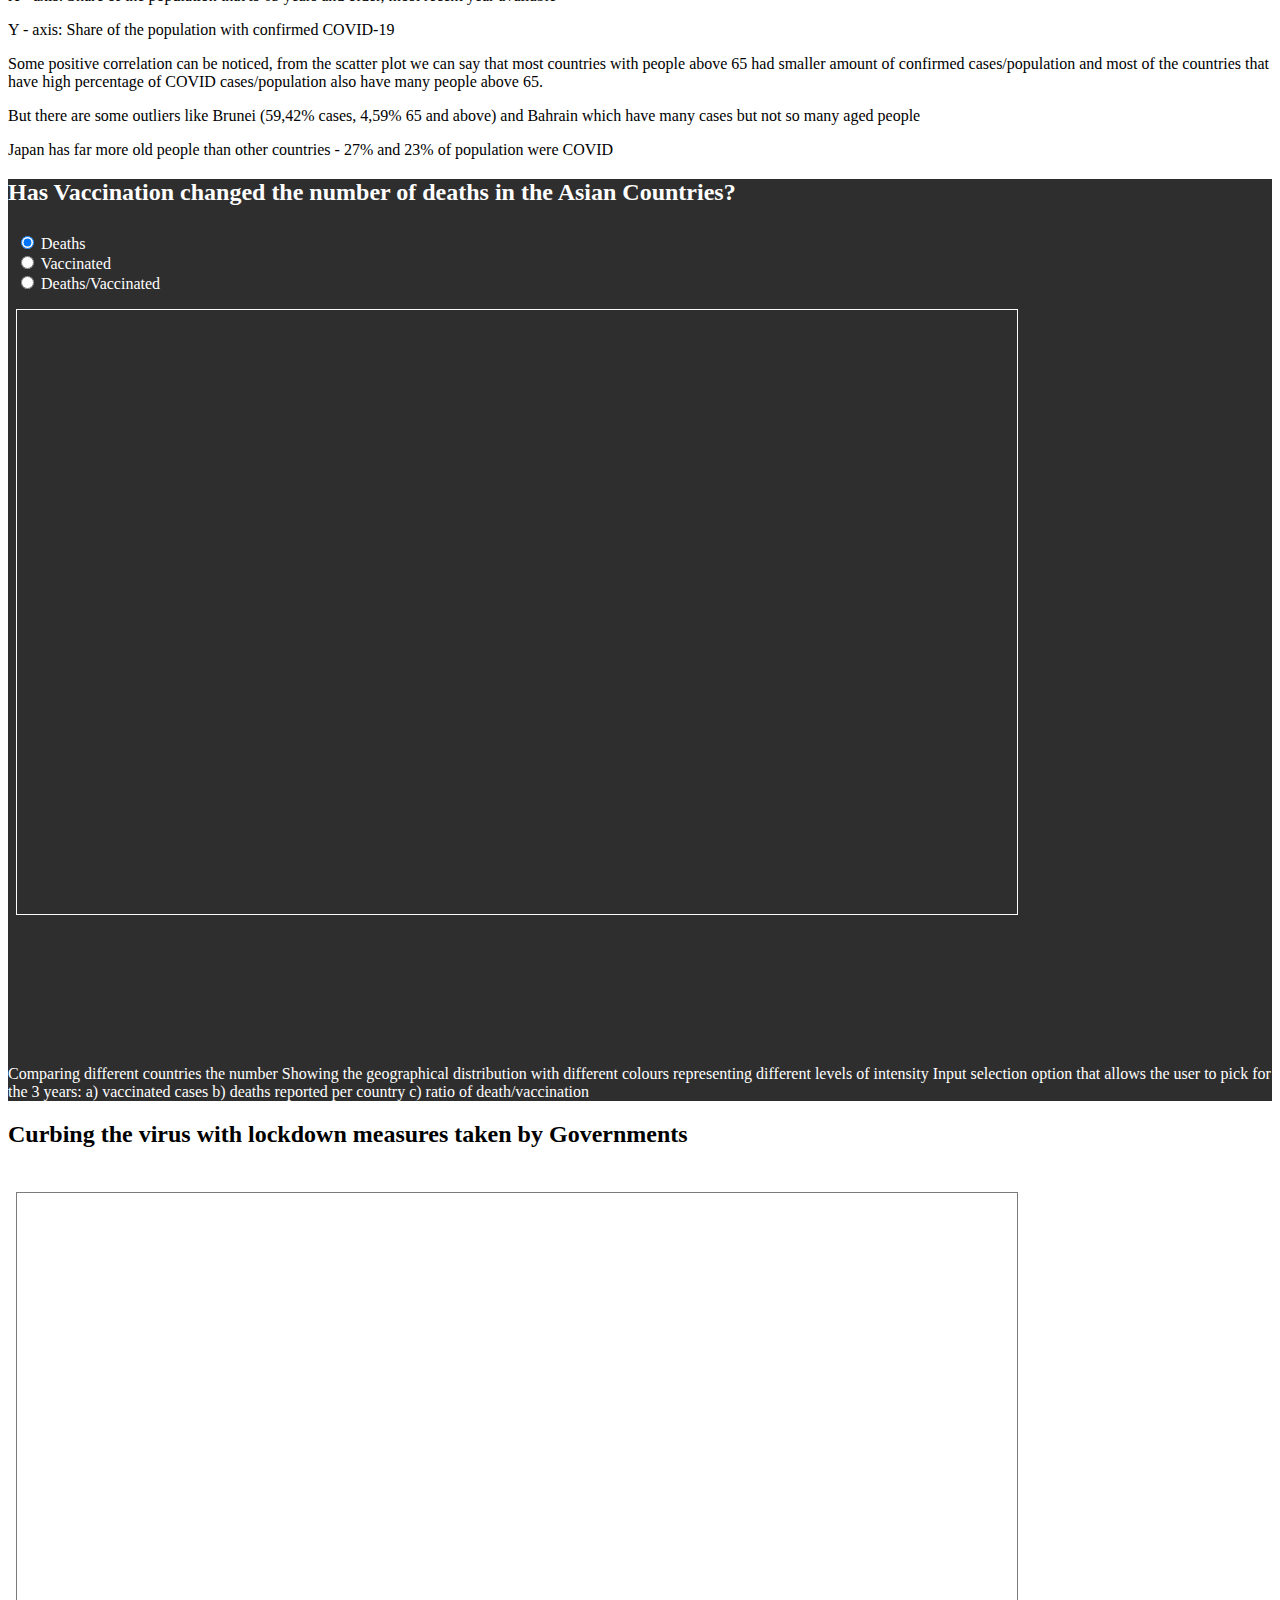
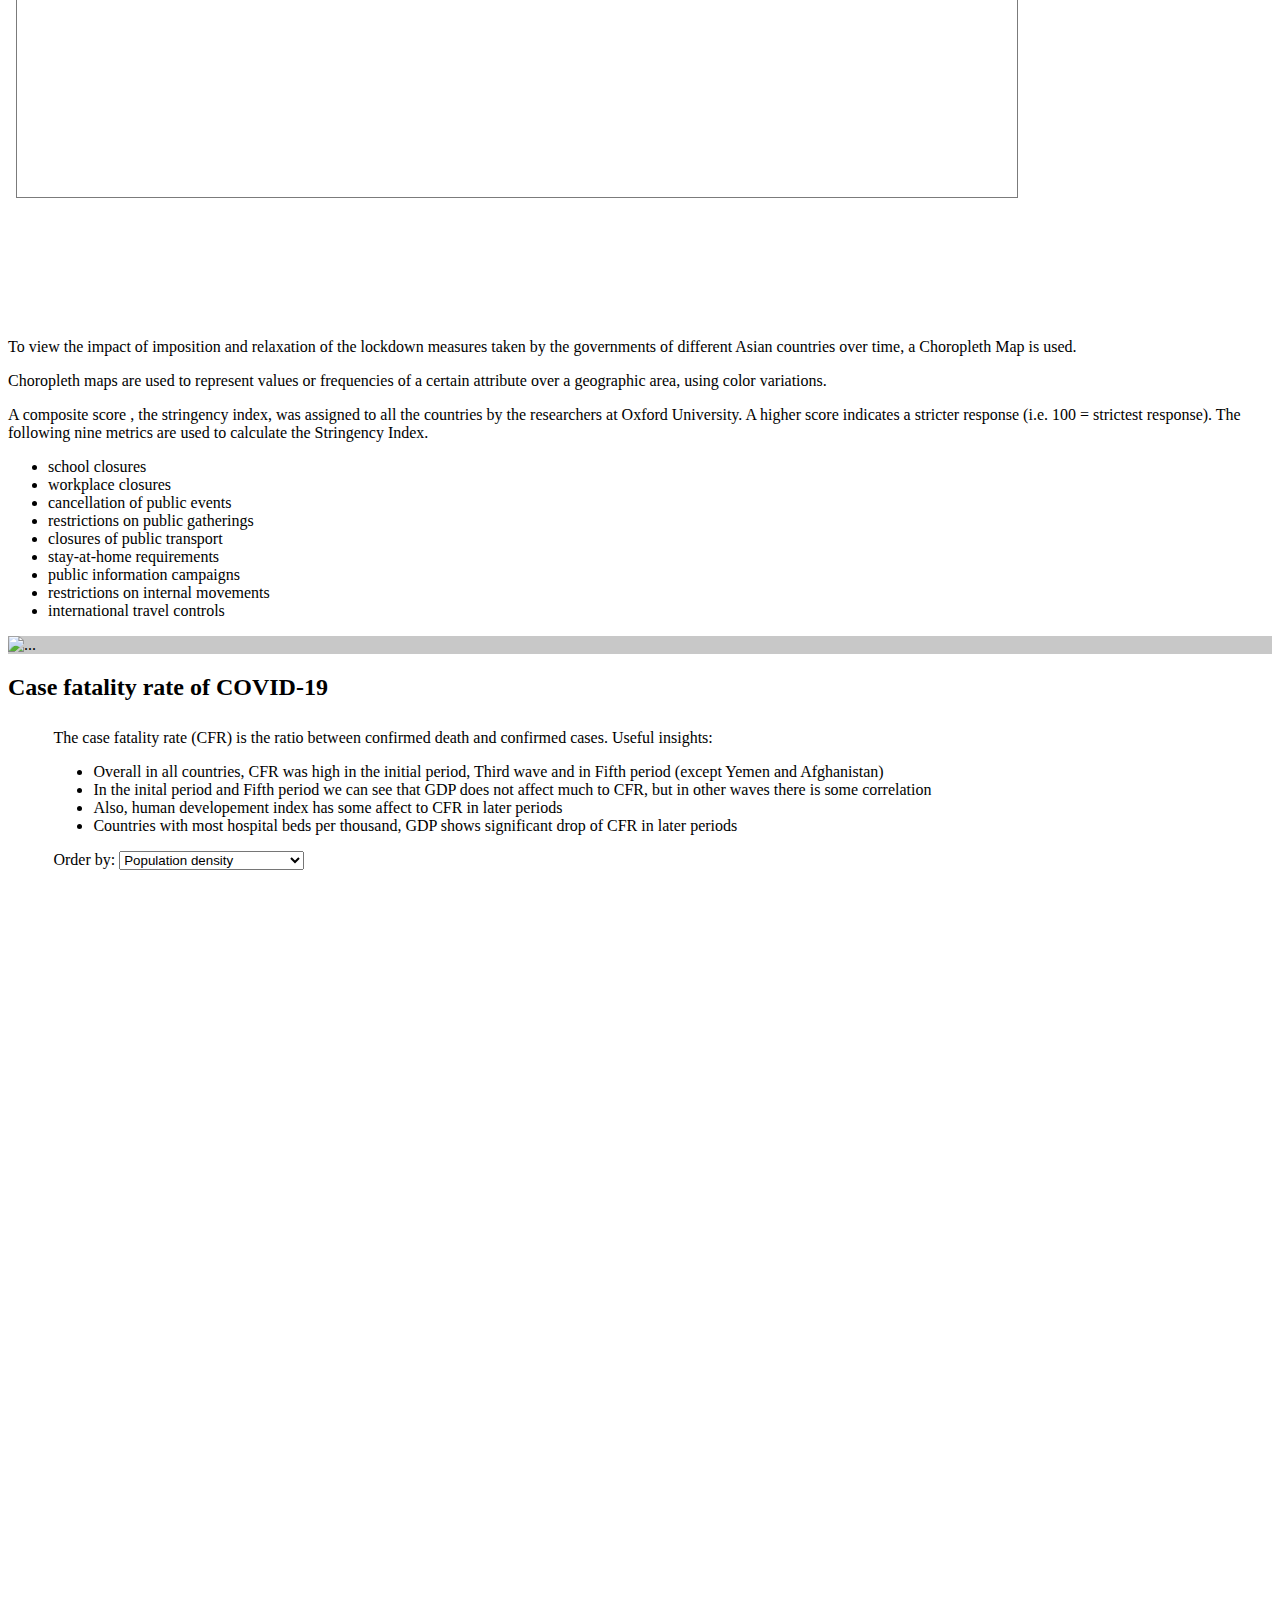
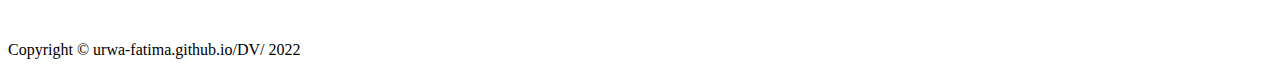
==== commit eb5f0184: "Merge pull request #15 from urwa-fatima/master" ====
--- a/index.html
+++ b/index.html
@@ -198,7 +198,8 @@
         <div class="container px-2">
             <div class="row gx-5 align-items-center">
                 <div class="p-5">
-                    <h2 class="display-4 text-center">Deaths Asian Countries</h2>
+                    <h2 class="display-4 text-center">Has Vaccination changed the number of deaths in the Asian
+                        Countries?</h2>
                 </div>
                 <div class="col">
                     <iframe src="charts/chl.html" title="Choropleth Map"
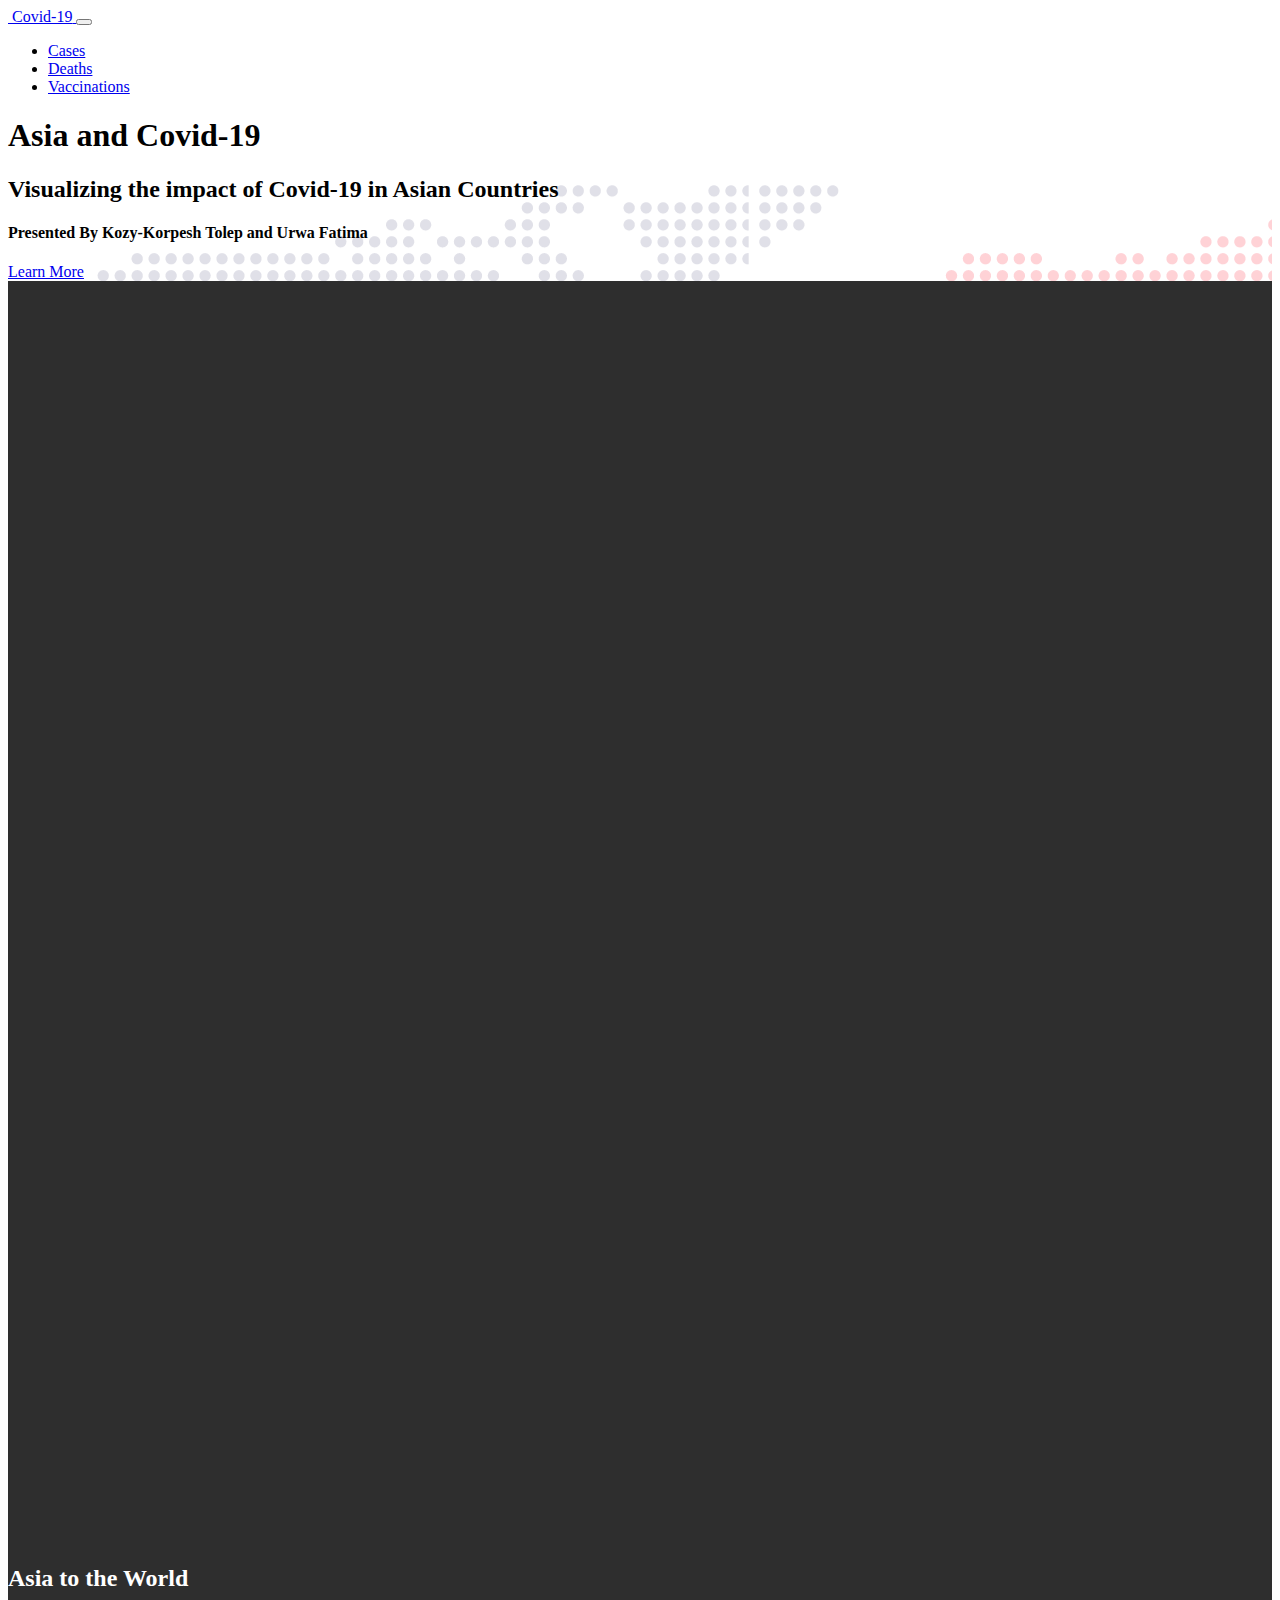
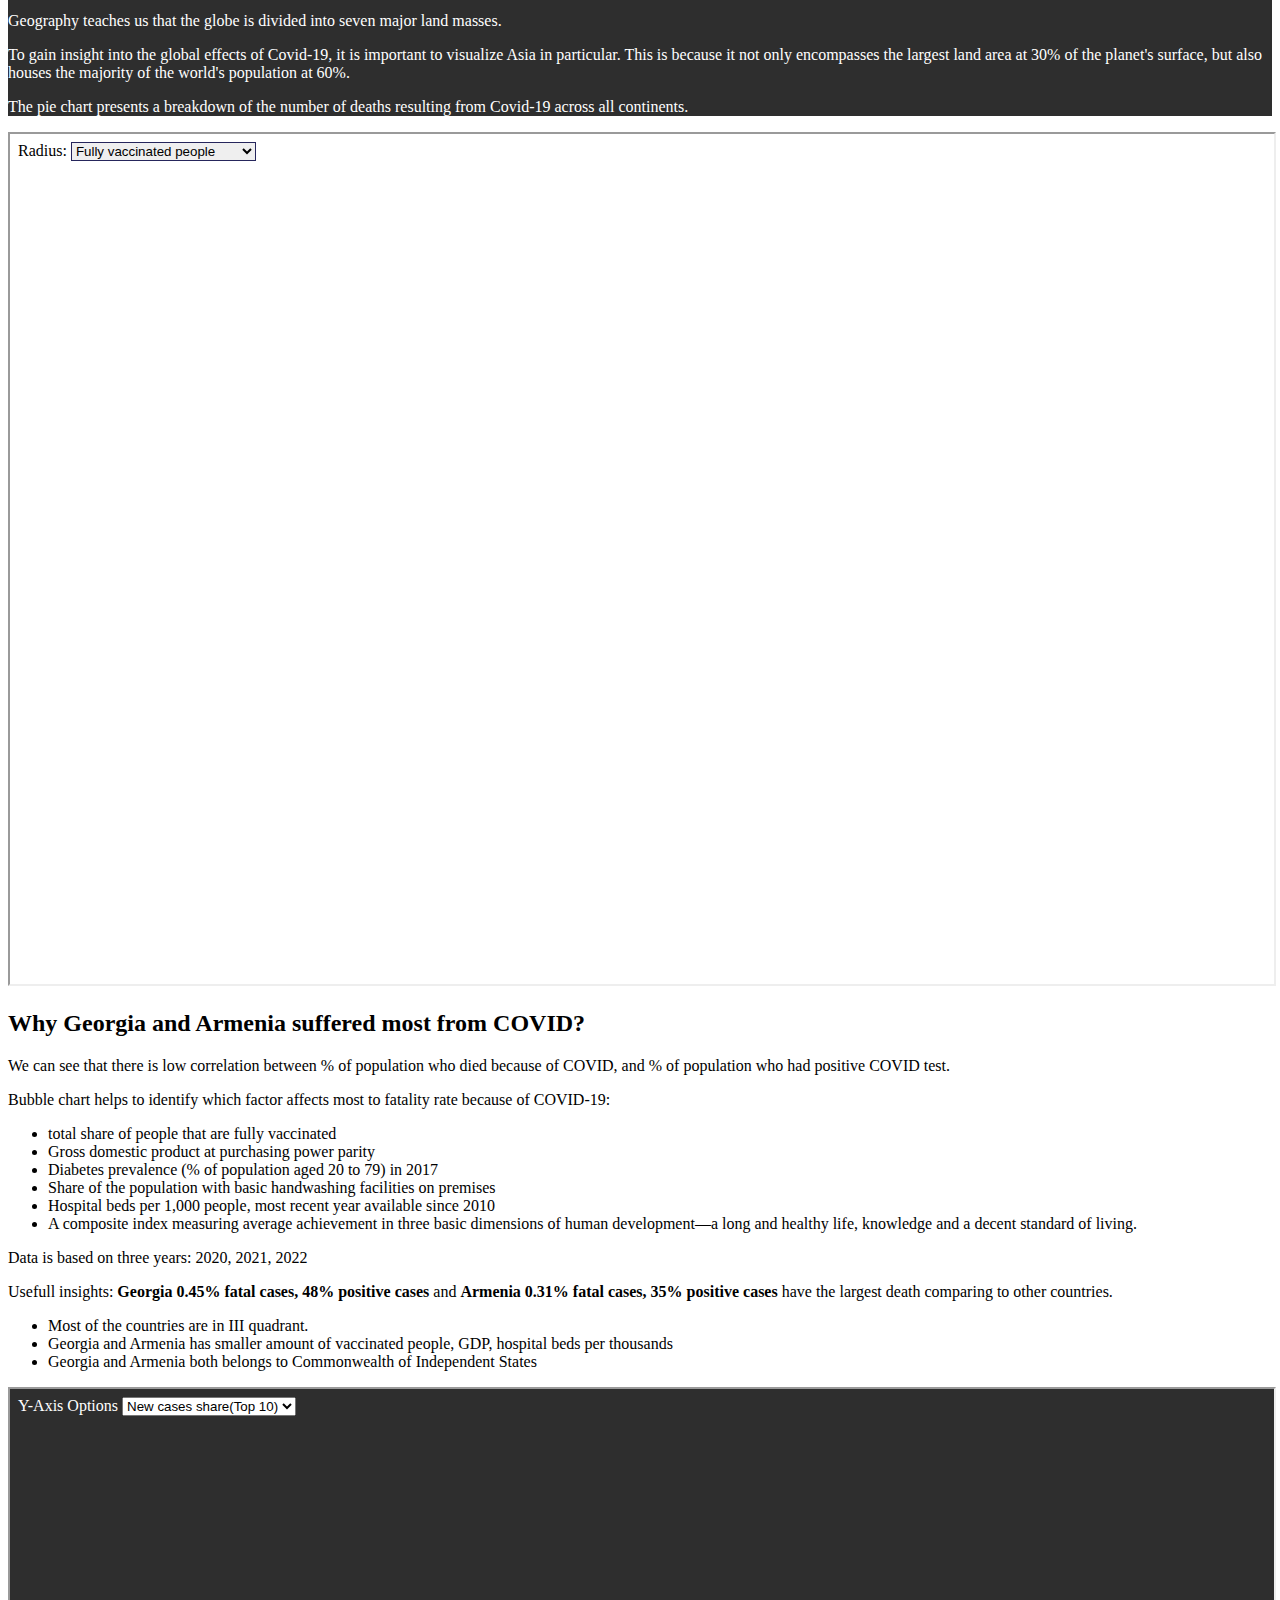
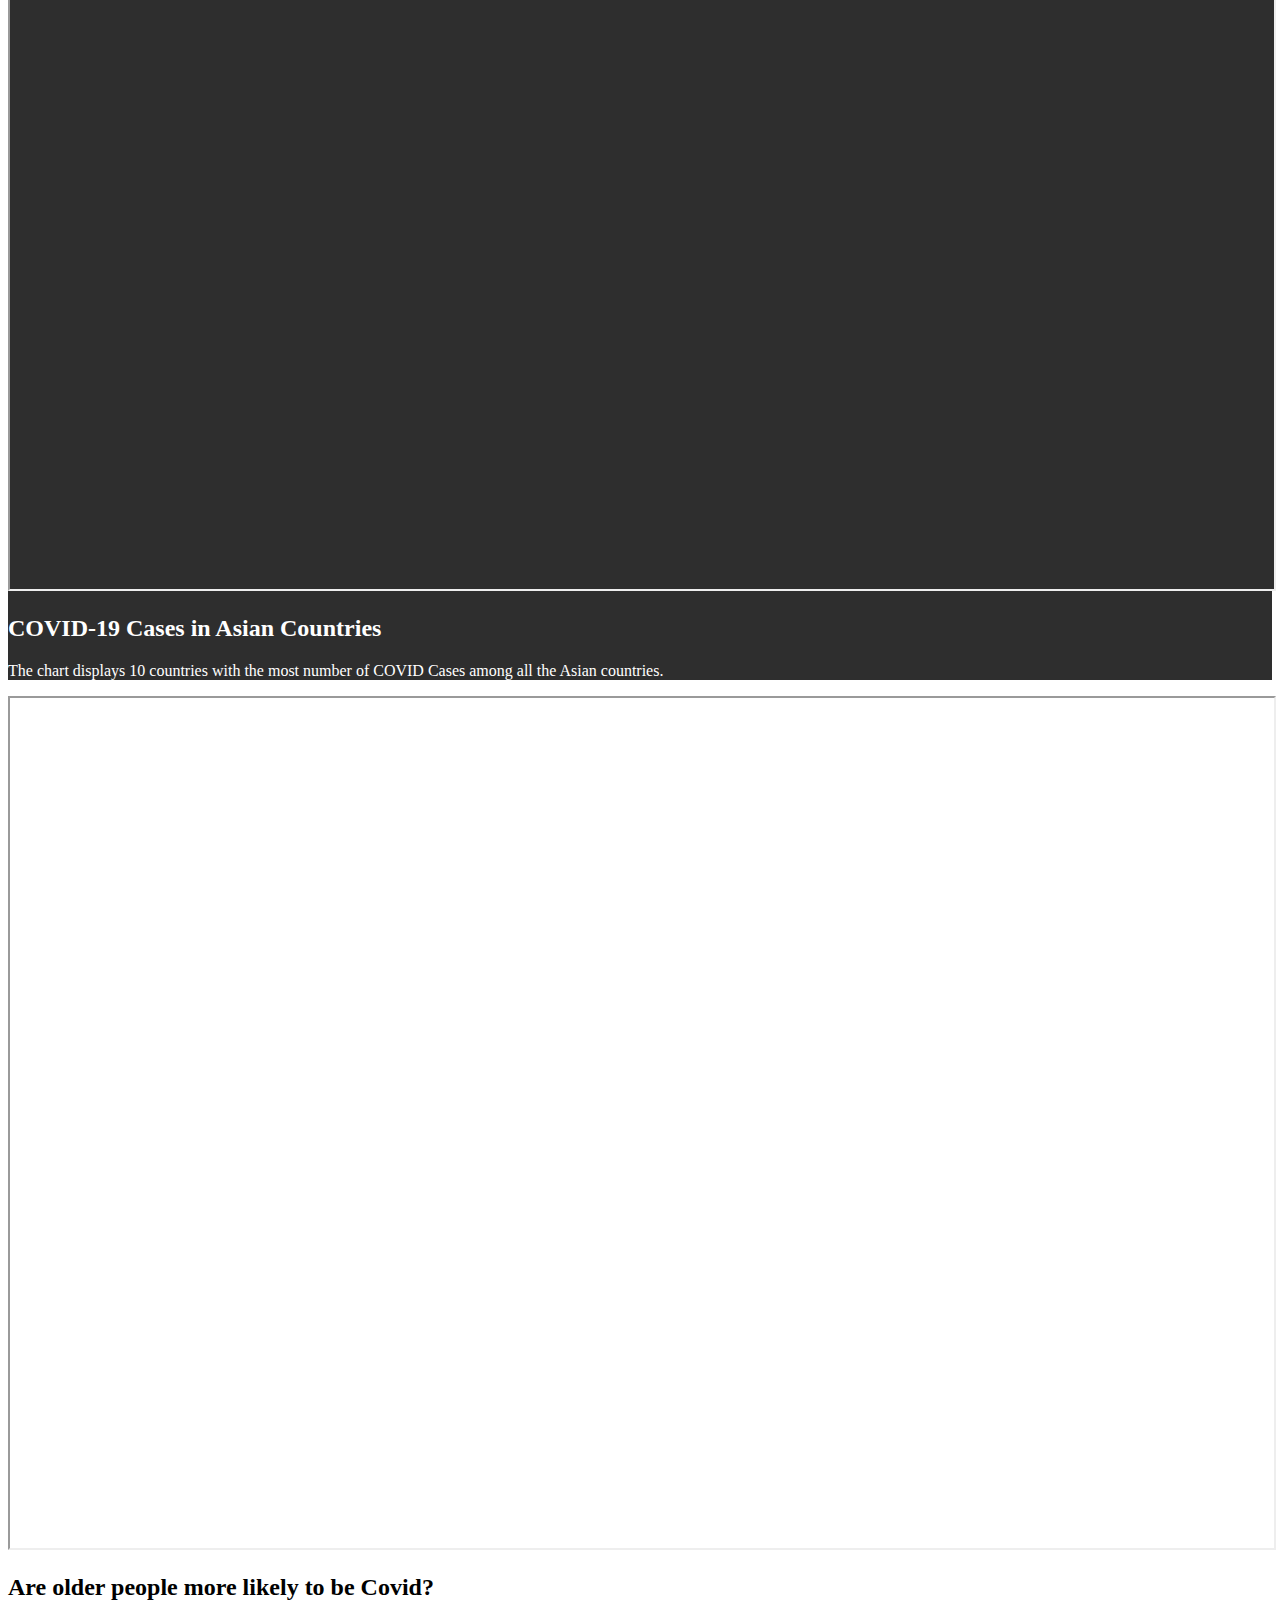
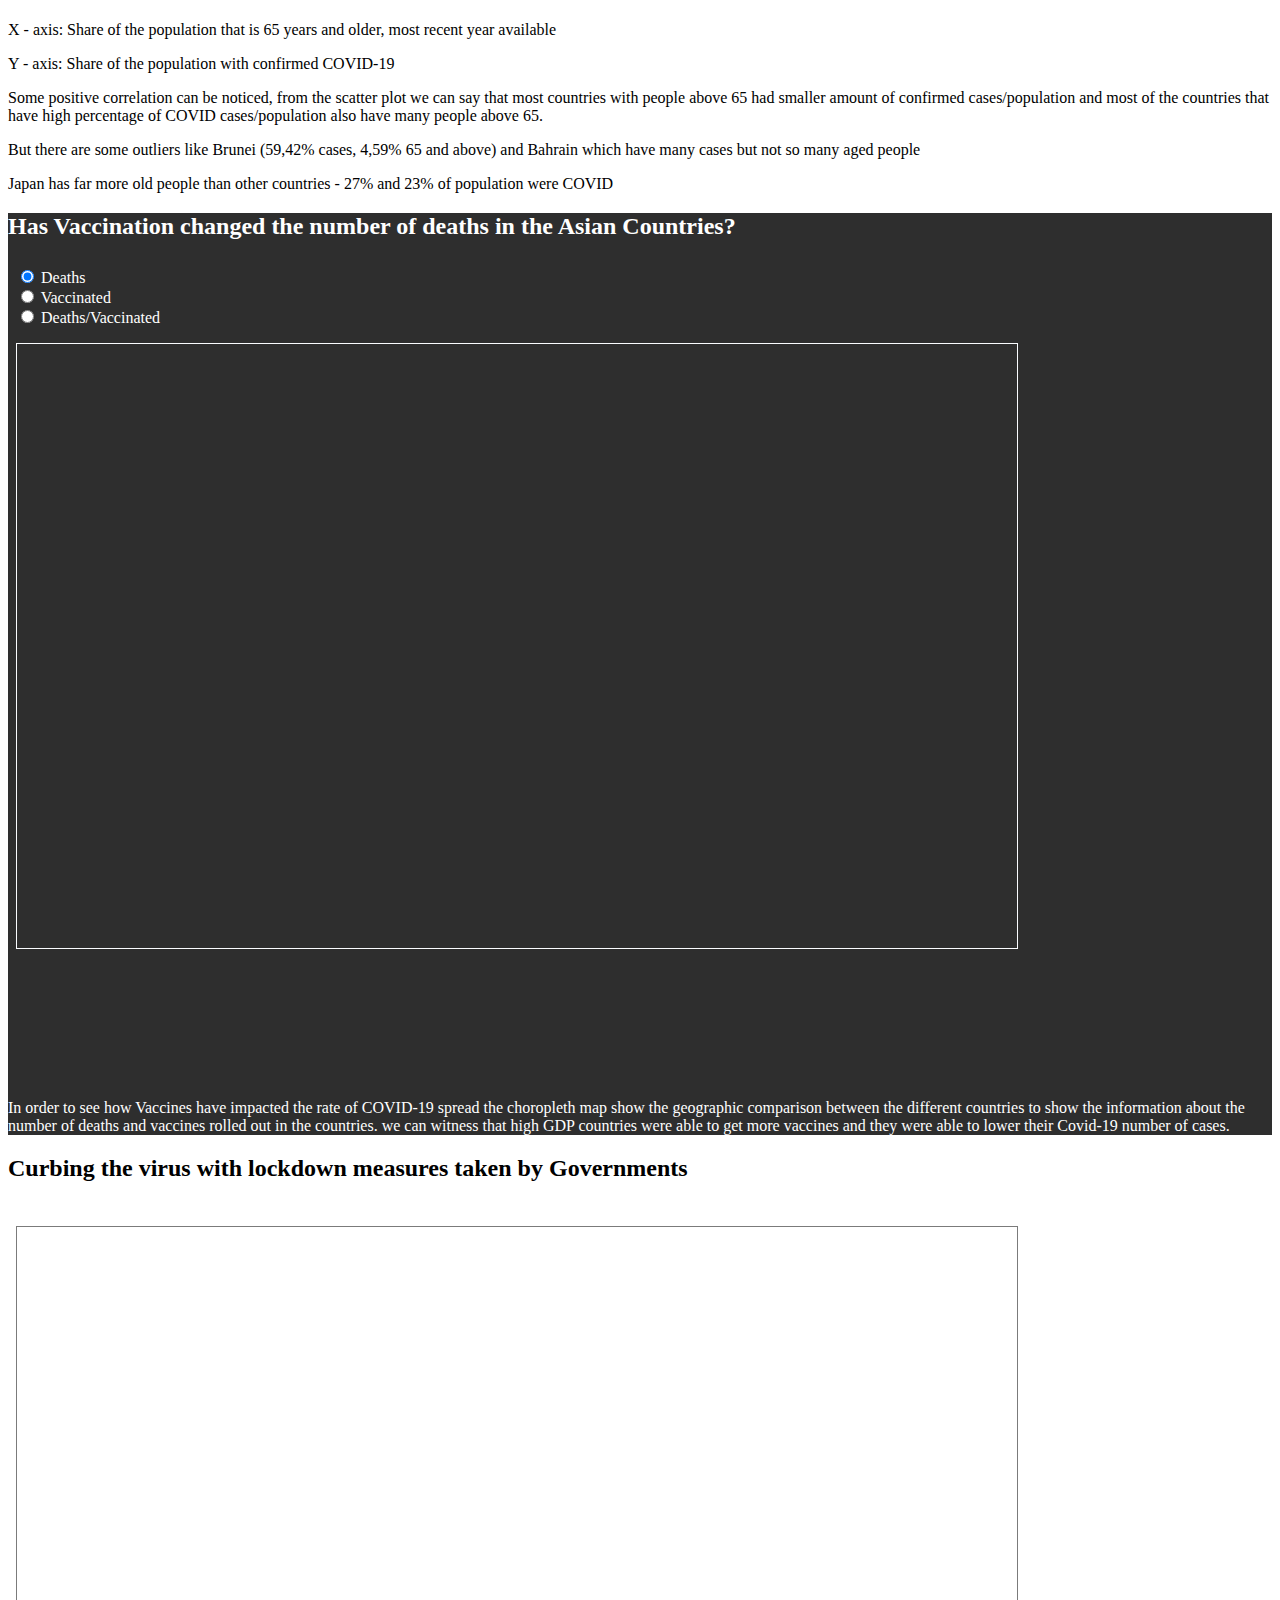
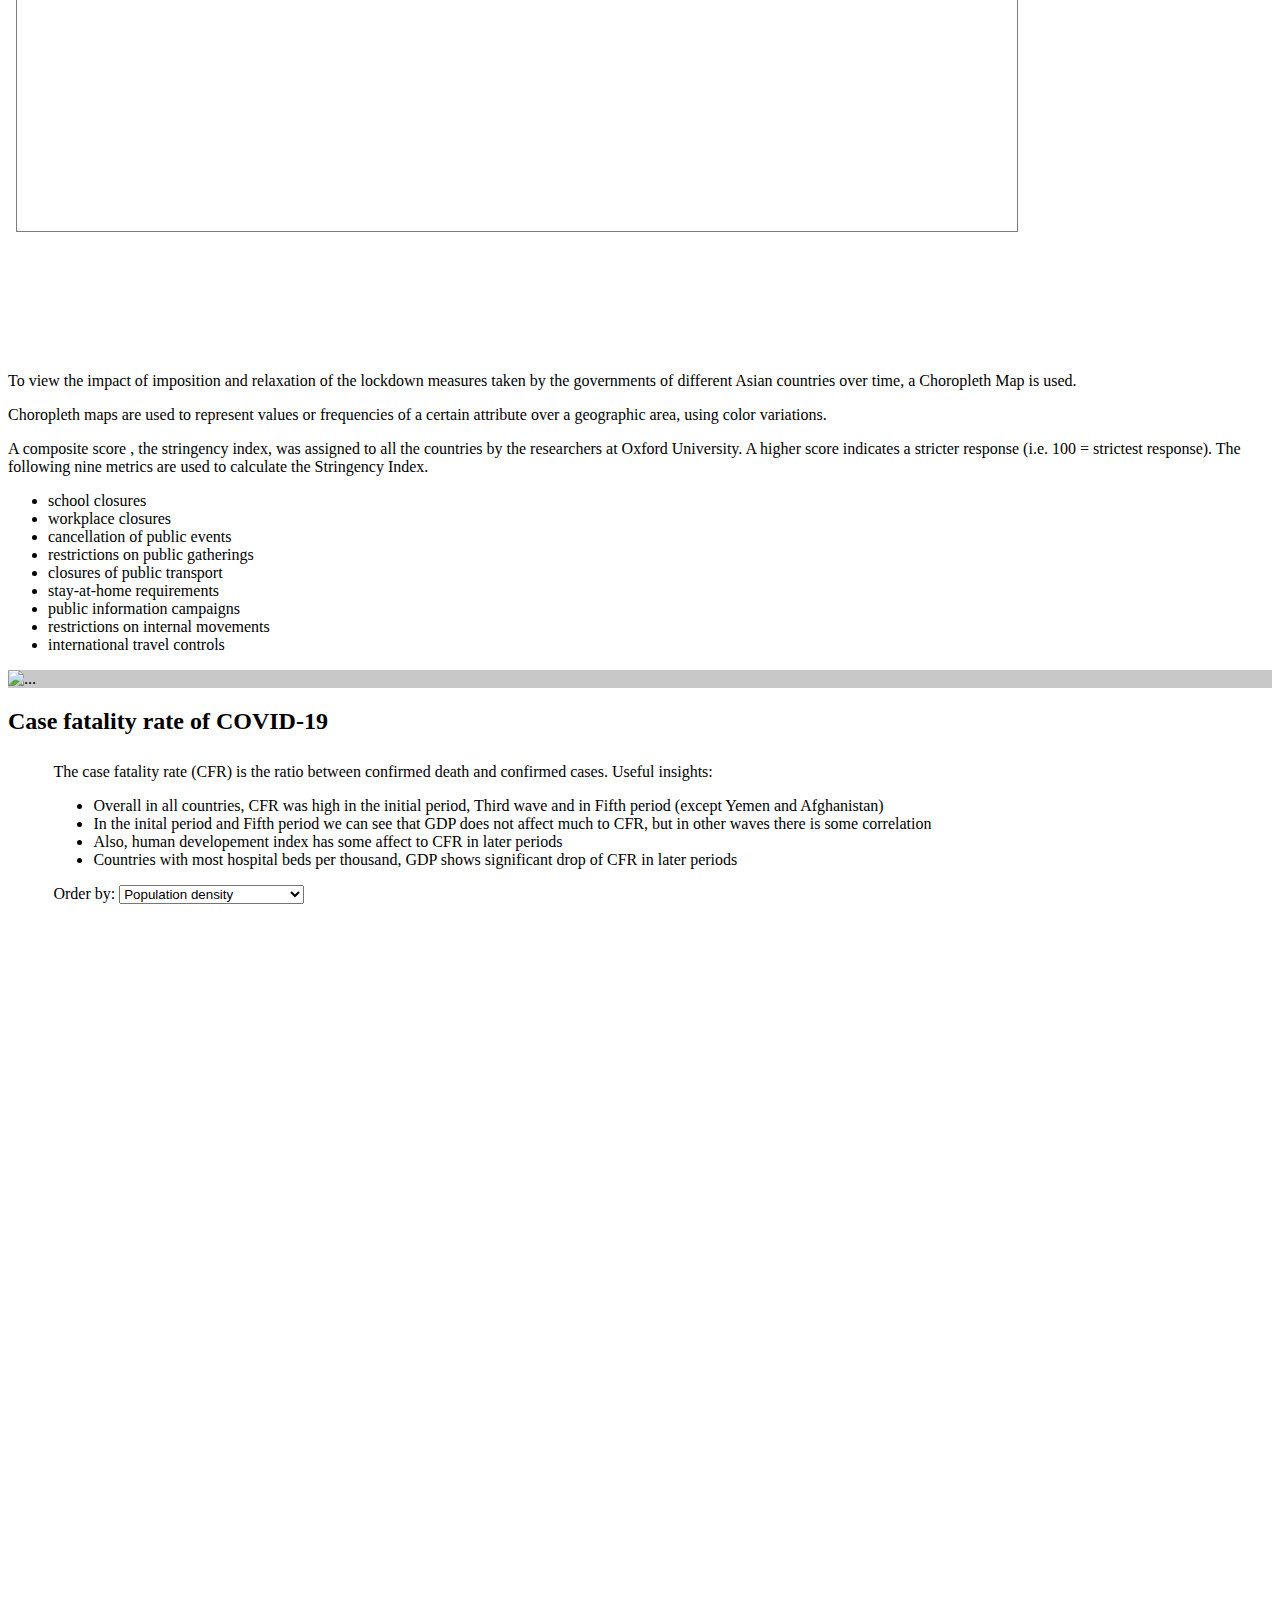
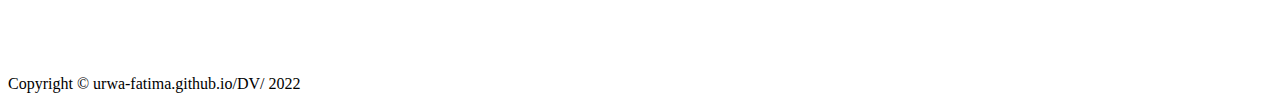
==== commit e46b6650: "choropleth map information" ====
--- a/index.html
+++ b/index.html
@@ -40,9 +40,9 @@
                     class="navbar-toggler-icon"></span></button>
             <div class="collapse navbar-collapse" id="navbarResponsive">
                 <ul class="navbar-nav ms-auto">
-                    <!-- <li class="nav-item"><a class="nav-link" href="./cases.html" target="_blank">Cases</a></li>
+                    <li class="nav-item"><a class="nav-link" href="./cases.html" target="_blank">Cases</a></li>
                     <li class="nav-item"><a class="nav-link" href="./deaths.html" target="_blank">Deaths</a></li>
-                    <li class="nav-item"><a class="nav-link" href="./vaccinations.html" target="_blank">Vaccinations</a> -->
+                    <li class="nav-item"><a class="nav-link" href="./vaccinations.html" target="_blank">Vaccinations</a>
                     </li>
                 </ul>
             </div>
@@ -102,7 +102,7 @@
                     We can see that there is low correlation between % of population who died because of COVID, and % of
                     population who had positive COVID test.
                     <p></p>
-                    <p>Bubble chart helps to identify which factor affects most to spread of Covid-19 rate:
+                    <p>Bubble chart helps to identify which factor affects most to fatality rate because of COVID-19:
                     <ul>
                         <li>total share of people that are fully vaccinated </li>
                         <li>Gross domestic product at purchasing power parity </li>
@@ -148,15 +148,8 @@
                 <div class="col-lg-4 order-lg-1">
                     <div class="p-2">
                         <h2 class="display-4">COVID-19 Cases in Asian Countries</h2>
-                        <p>The chart displays all the Asian countries whose data was available.
-                            Line chart for COVID-19 progress in all the Asian countries.
-                            By default top 5 countries with the most cases
-                            would be highlighted and the rest would be greyed.
-                            User would be able to select all the countries
-                            and will have mouse interactivity to see the specific country.
-                            From the graph we can see that South Korea and Japan from 2021 to 2022 shows sharp increase in share of population who
-                            are positive COVID however from the vaccination graph it shows that git South Korea is also most vaccinated country. 
-                     
+                        <p>The chart displays 10 countries with the most number of COVID Cases among
+                            all the Asian countries.
                         </p>
                         <!-- <a class="btn btn-primary rounded-pill btn-l" href="charts/line_chart.html"
                             target="_blank">Learn More</a> -->
@@ -212,13 +205,12 @@
                 <div class="col">
                     <div class="p-5">
 
-                        <p>Comparing different countries the number Showing the geographical distribution with different
-                            colours representing different levels of intensity
-
-                            Input selection option that allows the user to pick for the 3 years:
-                            a) vaccinated cases
-                            b) deaths reported per country
-                            c) ratio of death/vaccination
+                        <p>In order to see how Vaccines have impacted the rate of COVID-19 spread the choropleth map
+                            show the geographic comparison
+                            between the different countries to show the information about the number of deaths and
+                            vaccines rolled out in the countries.
+                            we can witness that high GDP countries were able to get more vaccines and they were able to
+                            lower their Covid-19 number of cases.
                         </p>
                         <!-- <a class="btn btn-primary rounded-pill btn-l" href="charts/line_chart.html"
                             target="_blank">Learn More</a> -->
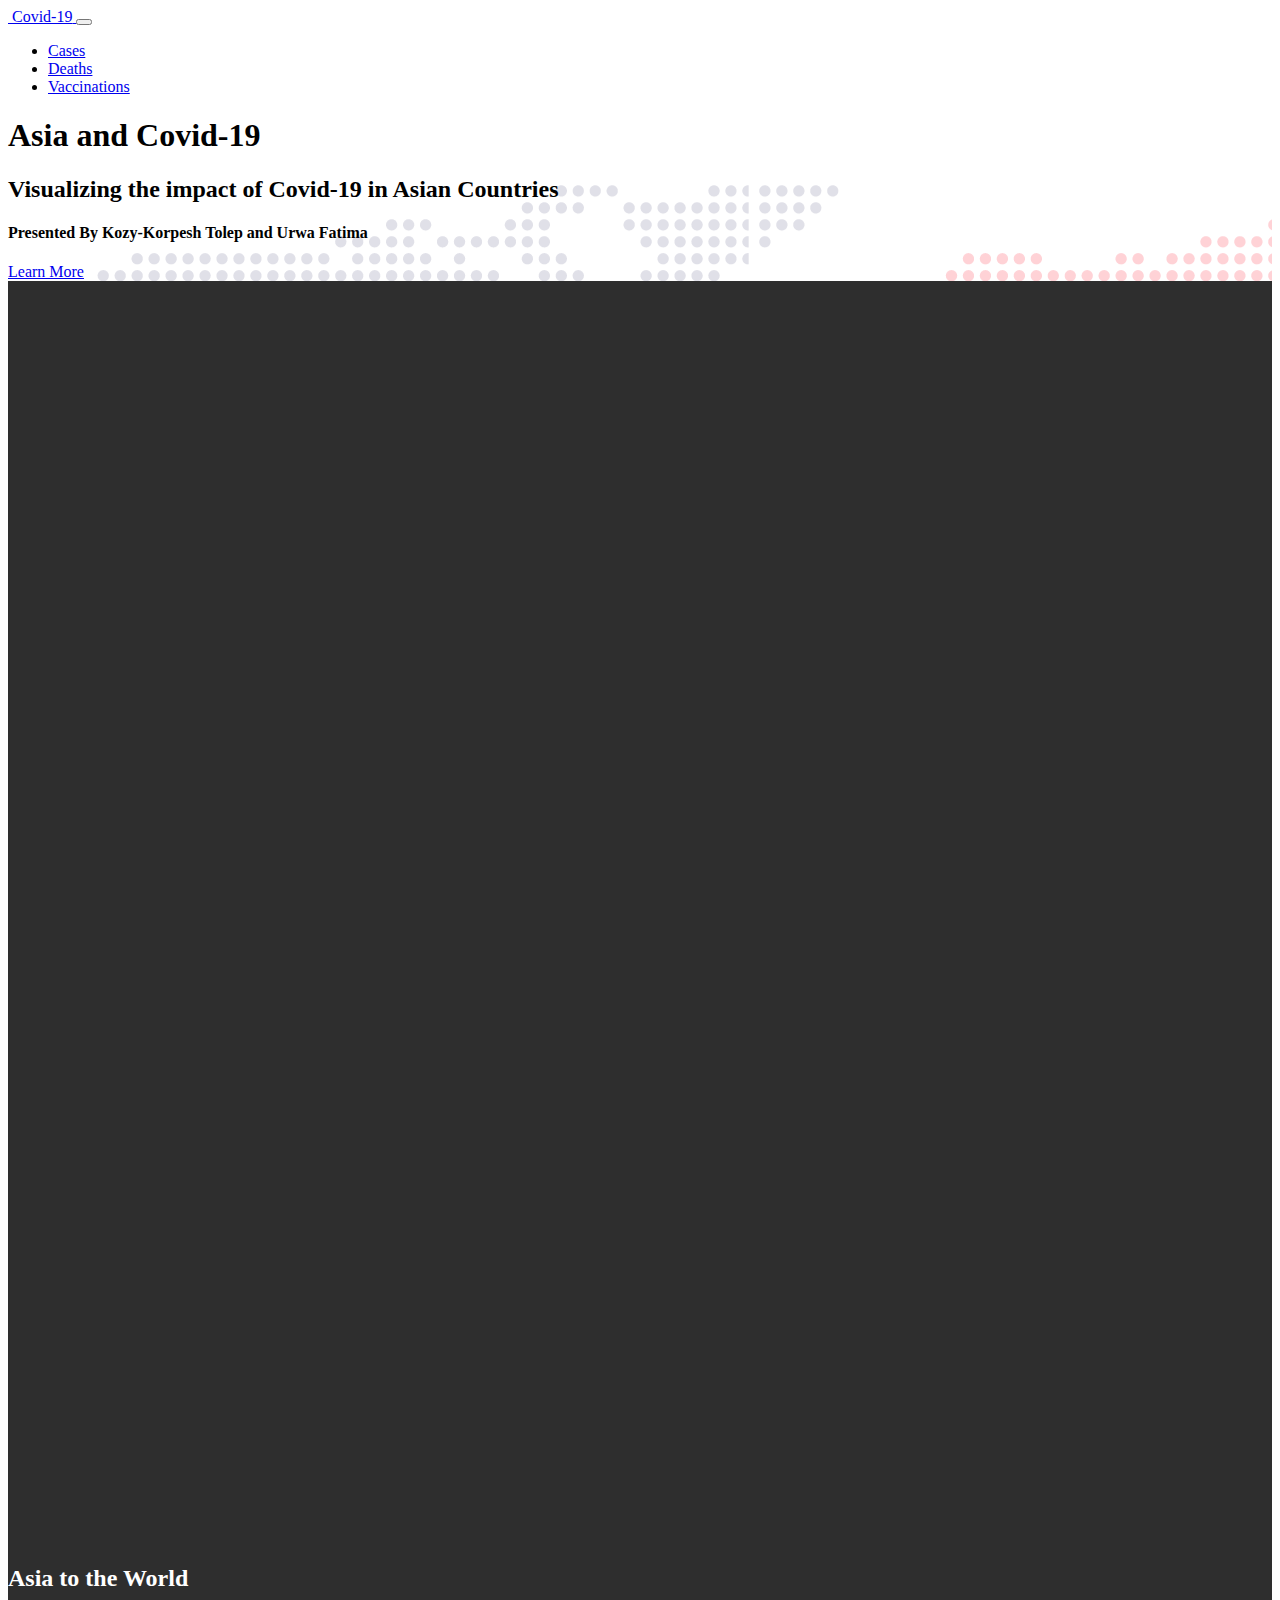
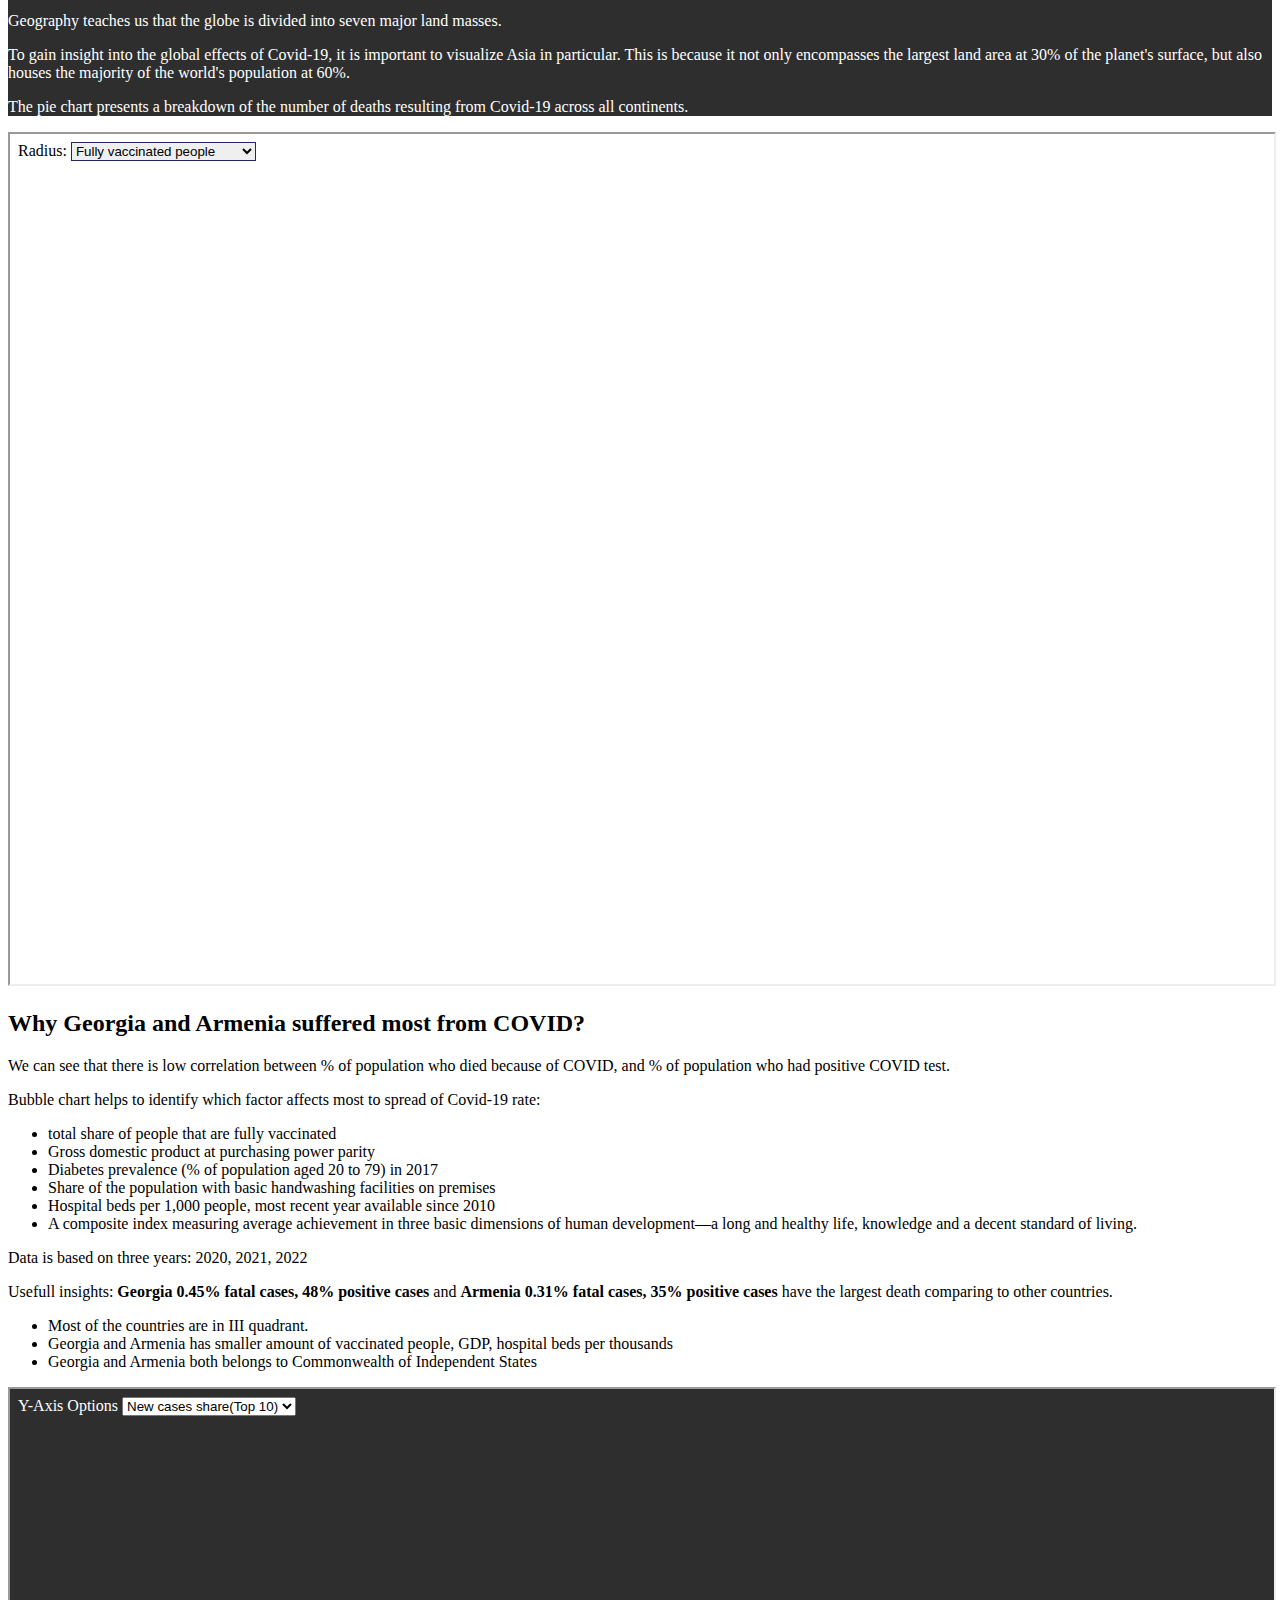
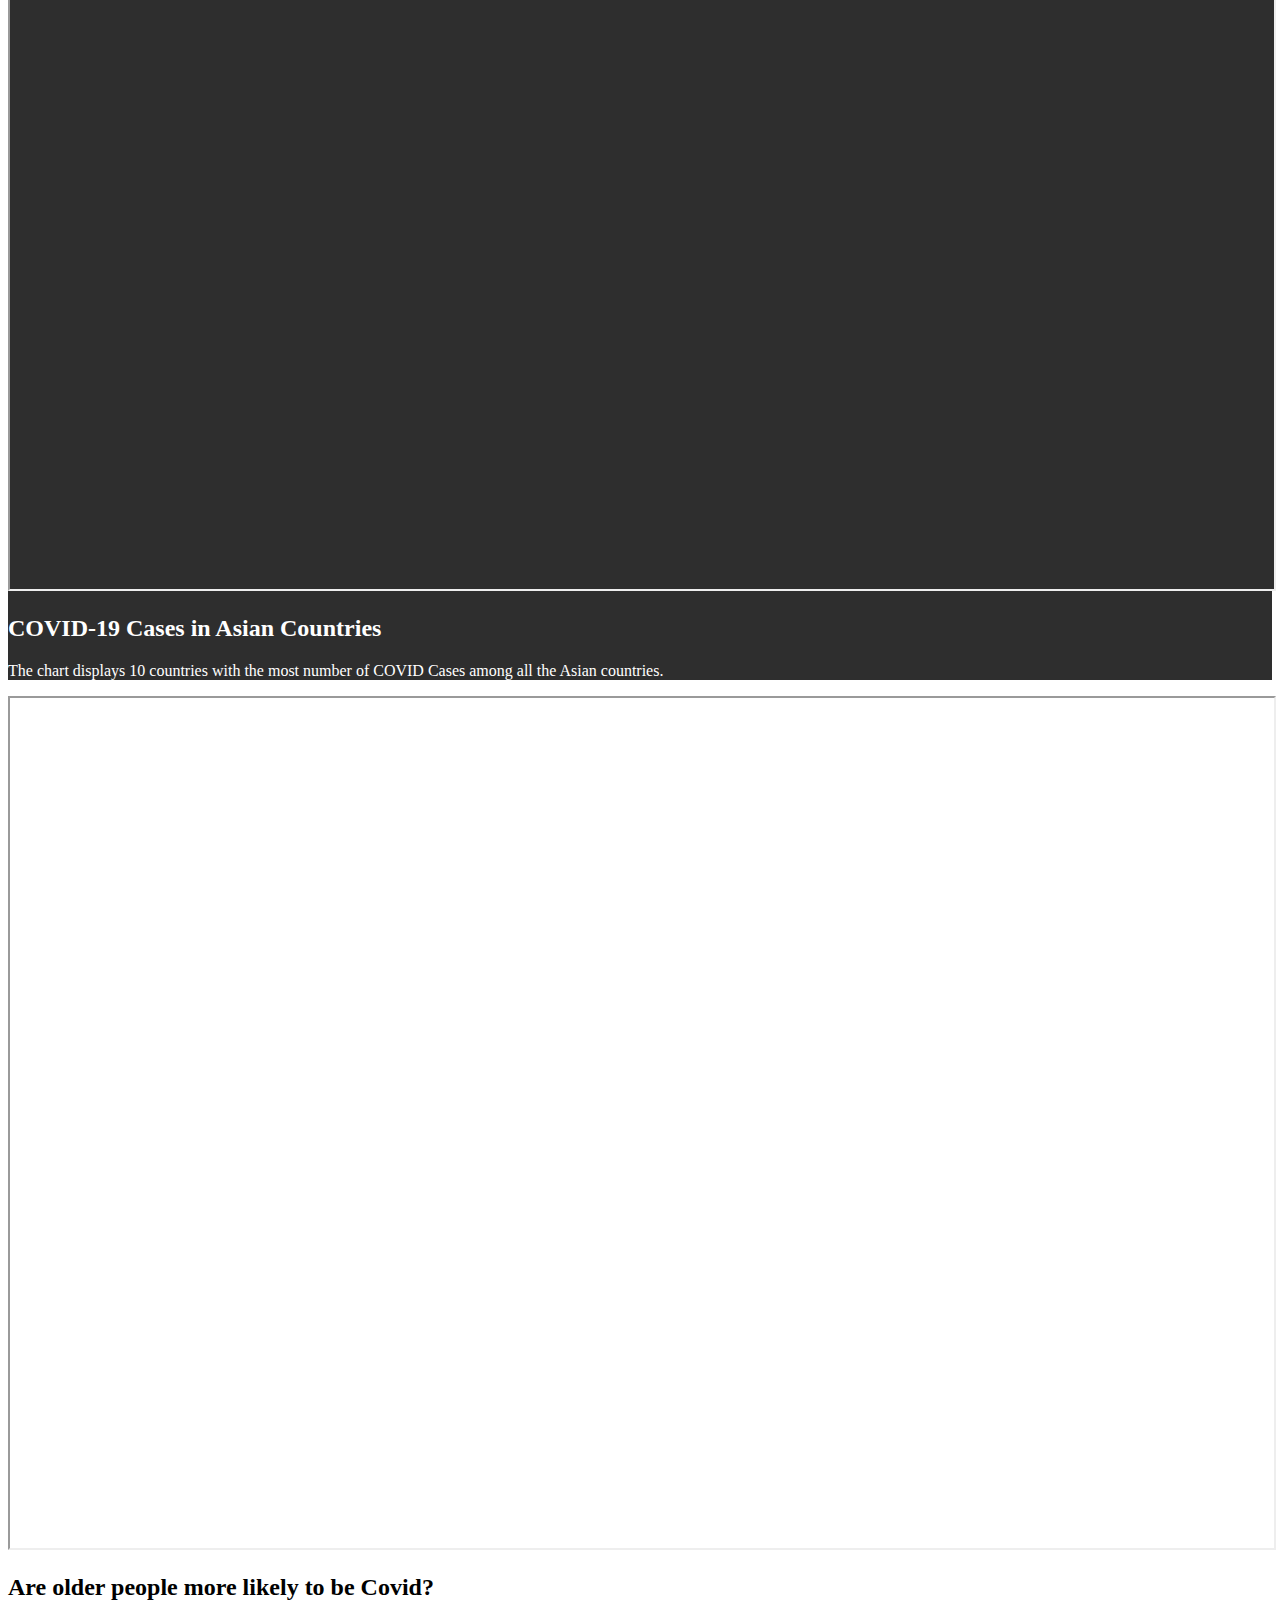
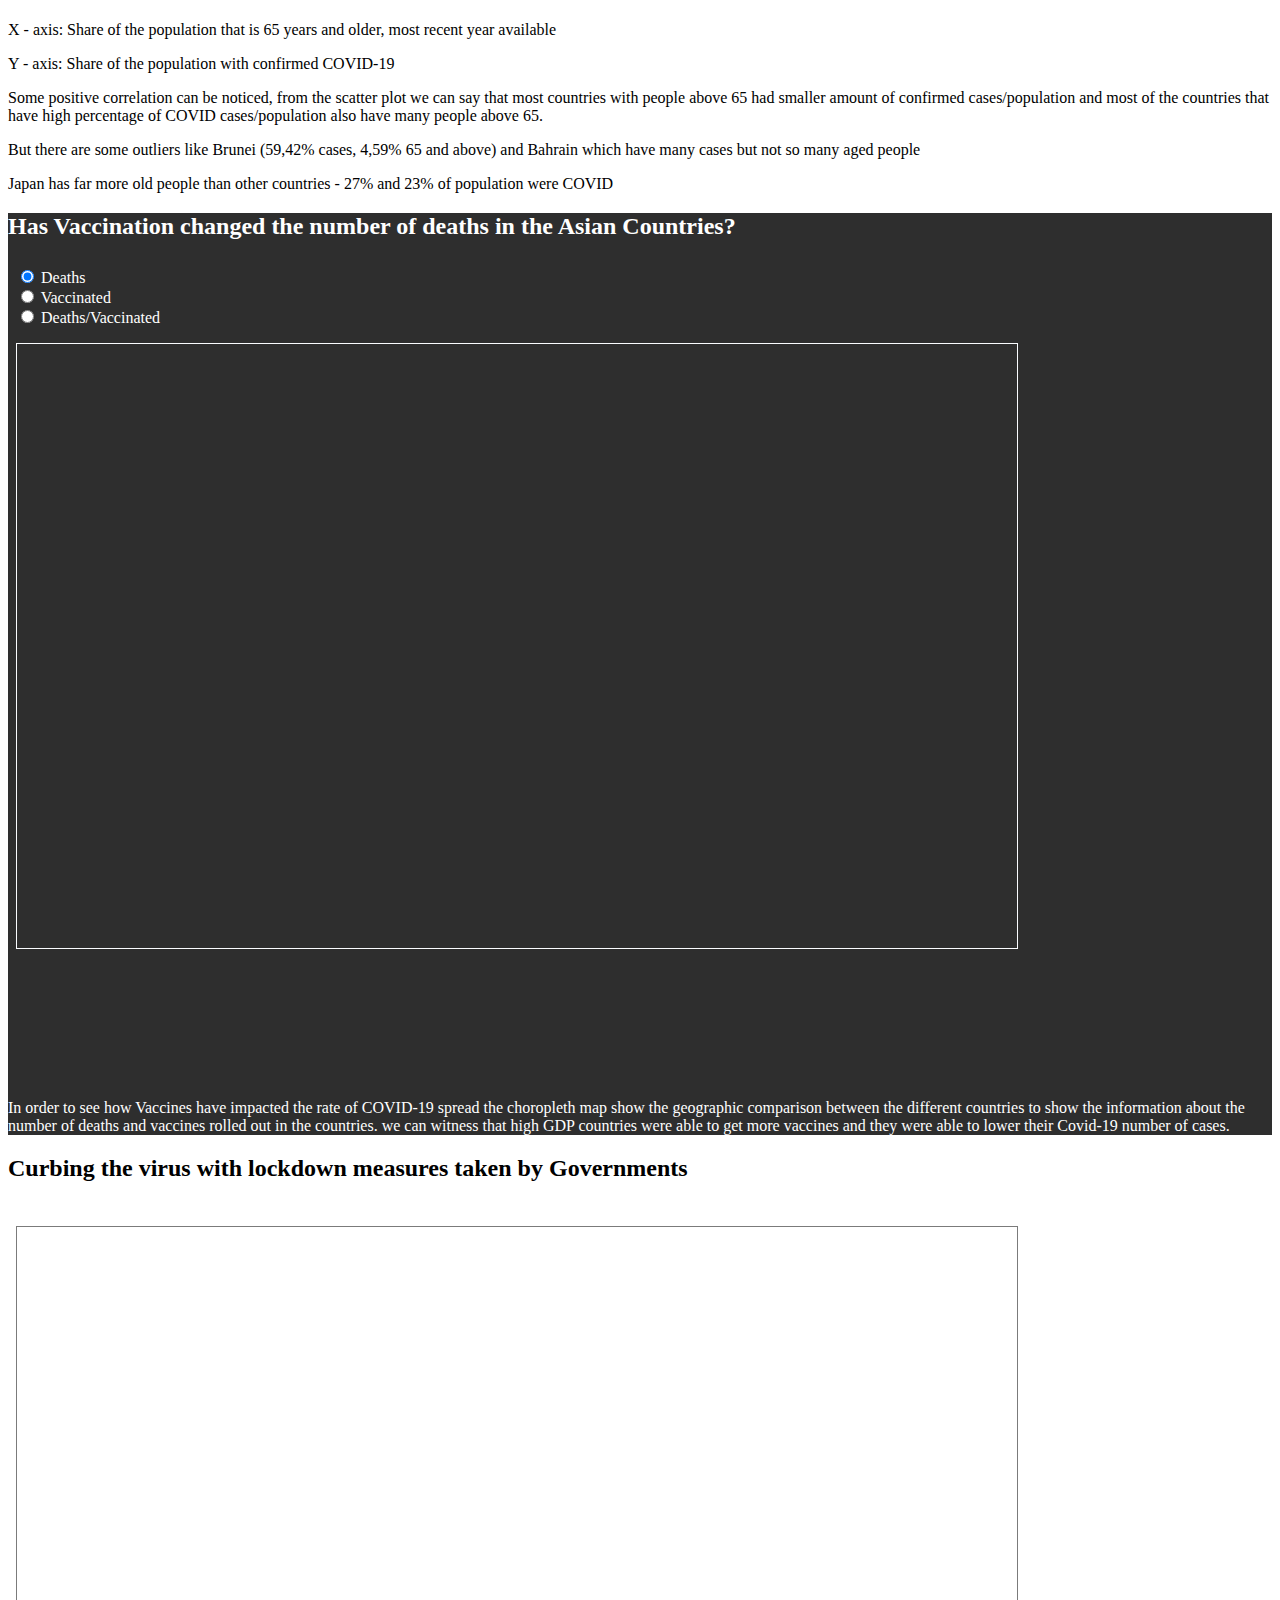
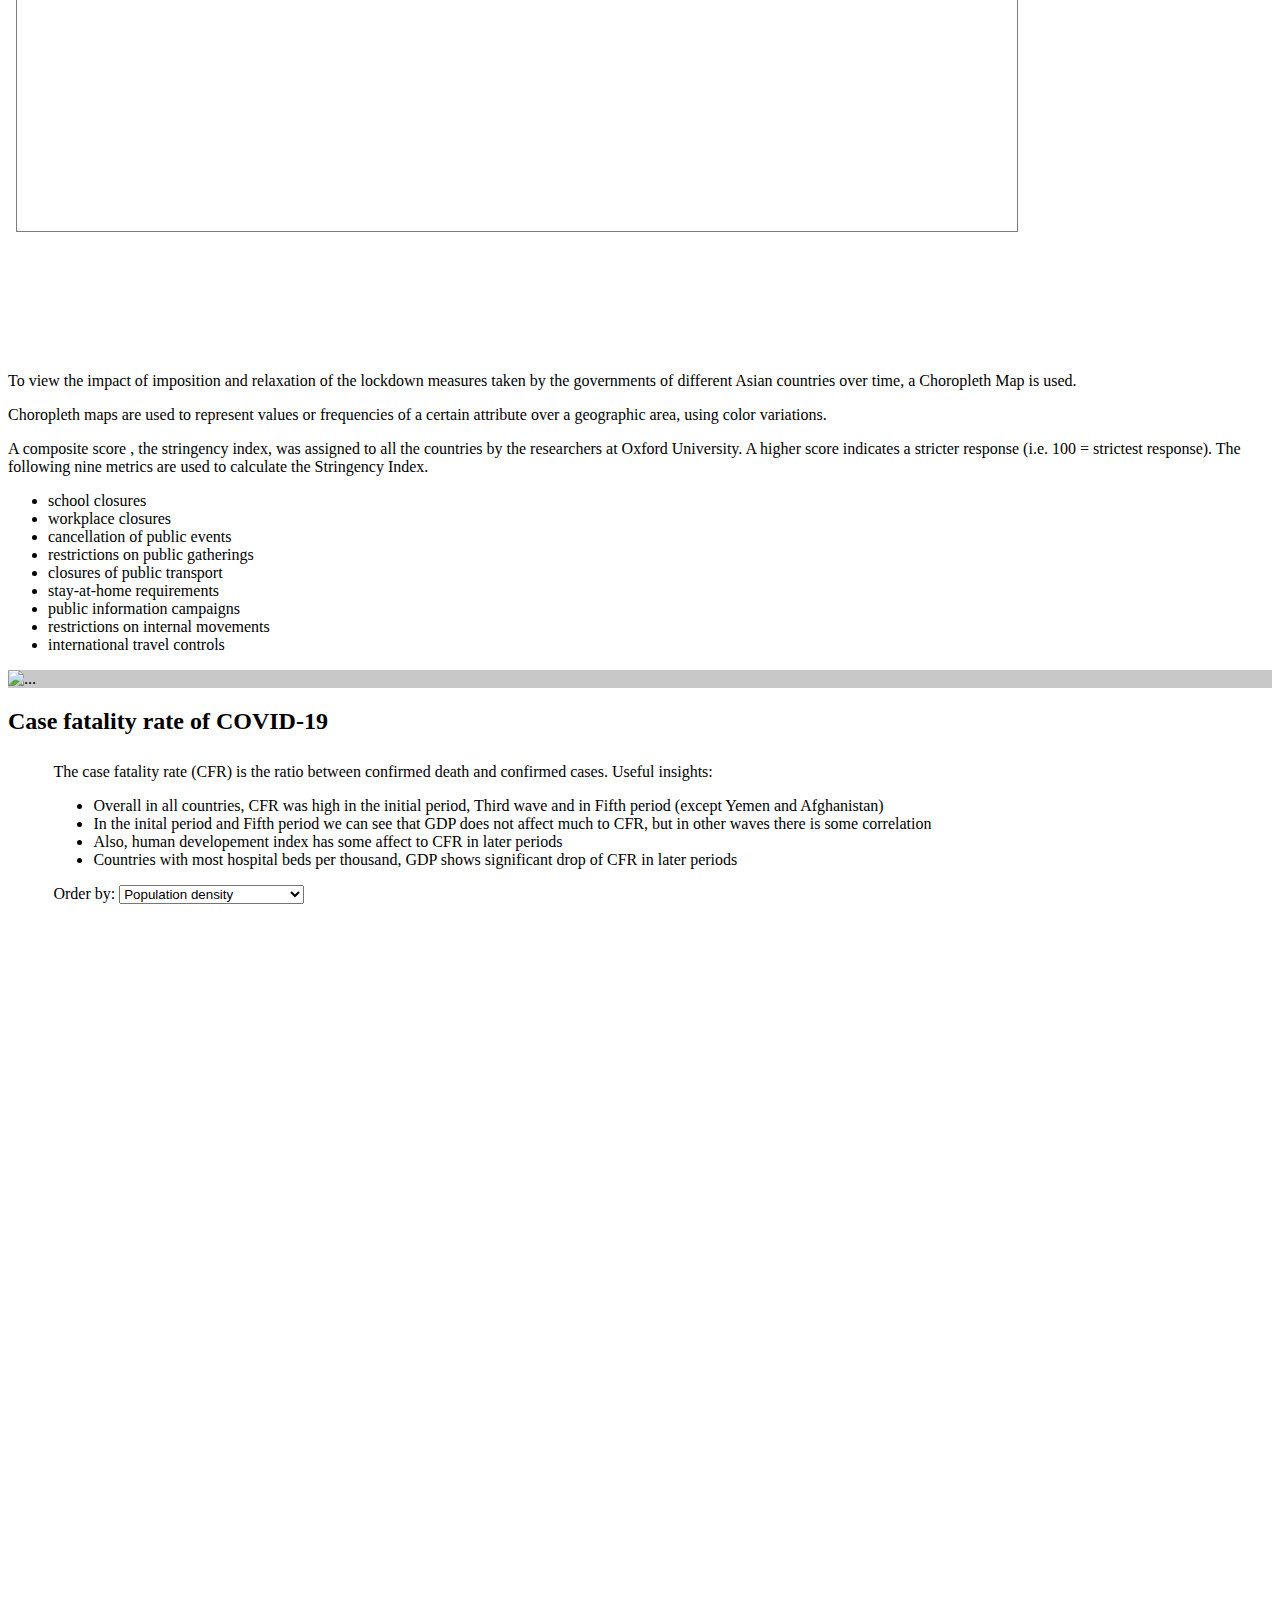
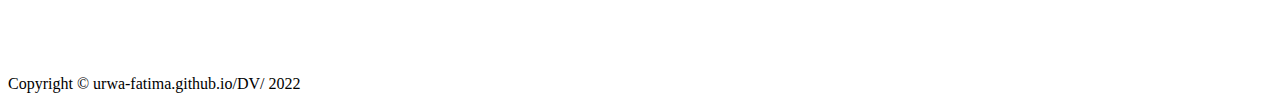
==== commit 3eb88be4: "Merge branch 'main' of https://github.com/urwa-fatima/DV" ====
--- a/index.html
+++ b/index.html
@@ -102,7 +102,7 @@
                     We can see that there is low correlation between % of population who died because of COVID, and % of
                     population who had positive COVID test.
                     <p></p>
-                    <p>Bubble chart helps to identify which factor affects most to fatality rate because of COVID-19:
+                    <p>Bubble chart helps to identify which factor affects most to spread of Covid-19 rate:
                     <ul>
                         <li>total share of people that are fully vaccinated </li>
                         <li>Gross domestic product at purchasing power parity </li>
